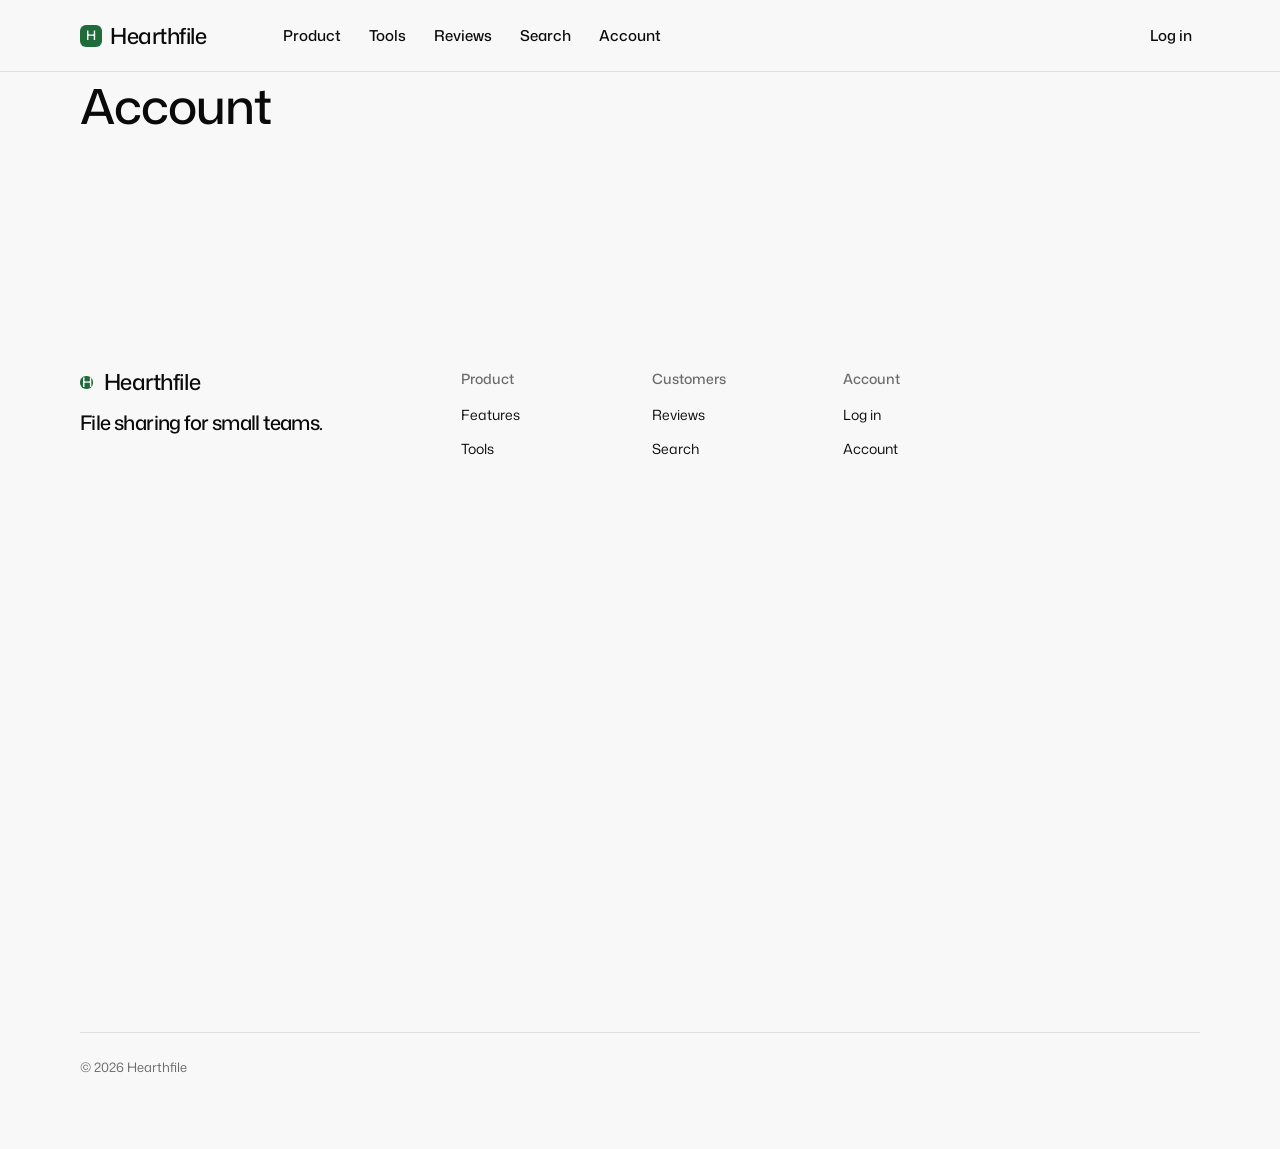
==== public/account.html @ 863966c1 "Add intentionally vulnerable Hearthfile test site Single Node.js app (node:http + node:sqlite, no np" ====
<!doctype html>
<html lang="en" data-type="software" data-radius="soft" data-buttons="solid" data-motion>
<head>
<meta charset="utf-8">
<meta name="viewport" content="width=device-width, initial-scale=1, viewport-fit=cover">
<meta name="site-kind" content="software">
<meta name="page-type" content="software">
<link rel="preconnect" href="https://fonts.googleapis.com">
<link rel="preconnect" href="https://fonts.gstatic.com" crossorigin>
<link href="https://fonts.googleapis.com/css2?family=Mona+Sans:wdth,wght@75..125,400..600&family=Geist+Mono:wght@400..500&display=swap" rel="stylesheet">
<link rel="stylesheet" href="assets/system.css">
<link rel="stylesheet" href="assets/ui/cards.css">
<link rel="stylesheet" href="assets/motion/motion.css">
<link rel="stylesheet" href="assets/backgrounds/backgrounds.css">
<link rel="stylesheet" href="assets/layout/layout.css">
<link rel="stylesheet" href="assets/icons/icon.css">
<link rel="stylesheet" href="app.css">
<style>
:root {
  --p-bg: #f8f8f8; --p-surface: #eeeeee; --p-ink: #0a0a0a; --p-muted: #6a6a6a;
  --p-accent: #1f6b3a; --p-accent-ink: #ffffff; --p-action: #1f6b3a; --p-action-ink: #ffffff;
  --p-inv-bg: #0a0a0a; --p-inv-surface: #171717; --p-inv-ink: #f8f8f8; --p-inv-muted: #939393;
  --p-inv-accent: #1f6b3a; --p-inv-accent-ink: #ffffff; --p-inv-action: #1f6b3a; --p-inv-action-ink: #ffffff;
  --font-display: "Mona Sans", system-ui, sans-serif;
  --font-text: "Mona Sans", system-ui, sans-serif;
  --font-mono: "Geist Mono", ui-monospace, "SFMono-Regular", Menlo, Consolas, monospace;
  --display-weight: 500;
  --display-tracking: -0.03em;
  --display-tracking-xl: -0.04em;
  --display-stretch: 104%;
  --ly-scale: 0.96;
}
</style>

<title>Account: Hearthfile</title>
<meta name="description" content="Manage your Hearthfile account and send credit.">
</head>
<body>

<header class="nav">
  <div class="wrap nav__bar">
    <a class="skip-link" href="#top">Skip to content</a>
    <a class="nav__logo" href="index.html"><span class="mark mark--initial" aria-hidden="true">H</span>Hearthfile</a>
    <nav class="nav__links" aria-label="Main">
      <div class="nav__item"><a class="nav__link" href="index.html#features">Product</a></div>
      <div class="nav__item"><a class="nav__link" href="tools.html">Tools</a></div>
      <div class="nav__item"><a class="nav__link" href="reviews.html">Reviews</a></div>
      <div class="nav__item"><a class="nav__link" href="search.html">Search</a></div>
      <div class="nav__item"><a class="nav__link" href="account.html">Account</a></div>
    </nav>
    <div class="nav__actions"><a class="nav__link" href="login.html">Log in</a></div>
    <button class="nav__toggle" type="button" aria-expanded="false" aria-label="Menu"><svg width="18" height="18" viewBox="0 0 18 18" aria-hidden="true"><path d="M2 5h14M2 13h14" stroke="currentColor" stroke-width="1.6" stroke-linecap="round"/></svg></button>
  </div>
</header>
<main id="top" class="wrap" style="padding-top:var(--s-8);padding-bottom:var(--s-8)">
<div class="page-head"><h1 id="hi">Account</h1><p class="lead-line" id="bal"></p></div>
<div class="panel-card" id="send" hidden>
  <h2 style="font-size:24px;margin:0 0 var(--s-4)">Send credit</h2>
  <form id="f">
    <div class="field"><label for="to">Recipient username</label><input id="to" name="to" required></div>
    <div class="field"><label for="am">Amount</label><input id="am" name="amount" type="number" required></div>
    <button class="btn btn--primary" type="submit">Send</button>
  </form>
</div>
<p class="form-status" id="out" role="status"></p>
</main>

<footer class="footer closing" aria-labelledby="foot-h">
  <div class="wrap closing__links">
    <div class="grid">
      <div class="span-4 stack-4"><a class="nav__logo" href="index.html"><span class="mark mark--initial" aria-hidden="true">H</span>Hearthfile</a><p class="footer__lede">File sharing for small teams.</p></div>
      <div class="span-2 footer__col"><h3 id="foot-h">Product</h3><ul><li><a href="index.html#features">Features</a></li><li><a href="tools.html">Tools</a></li></ul></div>
      <div class="span-2 footer__col"><h3>Customers</h3><ul><li><a href="reviews.html">Reviews</a></li><li><a href="search.html">Search</a></li></ul></div>
      <div class="span-2 footer__col"><h3>Account</h3><ul><li><a href="login.html">Log in</a></li><li><a href="account.html">Account</a></li></ul></div>
    </div>
    <div class="footer__legal"><span>&copy; 2026 Hearthfile</span></div>
  </div>
</footer>
<script>async function load() {
  const r = await fetch('/api/account');
  const d = await r.json();
  if (!r.ok) { document.getElementById('hi').textContent = 'Log in to see your account'; document.getElementById('bal').innerHTML = '<a href="login.html">Go to log in</a>'; return; }
  document.getElementById('hi').textContent = 'Hi, ' + d.username;
  document.getElementById('bal').textContent = 'Store credit: ' + d.balance;
  document.getElementById('send').hidden = false;
}
document.getElementById('f').addEventListener('submit', async (e) => {
  e.preventDefault();
  const f = e.target;
  const r = await fetch('/api/transfer', { method: 'POST', body: new URLSearchParams({ to: f.to.value, amount: f.amount.value }) });
  const d = await r.json();
  document.getElementById('out').textContent = r.ok ? 'Sent ' + d.amount + ' to ' + d.to + '.' : d.error;
  load();
});
load();</script>
</body>
</html>
---- public/assets/system.css ----
/*
  taste-skill system.css - the one system for the page. Link it first, then assets/ui/cards.css (the
  feature card, its panel and the fragment placements), then set the palette (--p-*), the fonts and
  the radius set on :root in the page (node scripts/start.mjs prints that block).
  Do not add a second grid, spacing scale, type scale, radius scale, button or card style.
*/

/* ---------------------------------------------------------------- tokens */
:root {
  /* palette (hex only; fx.js reads --bg --surface --ink --muted --accent --accent-ink) */
  --p-bg: #ffffff;
  --p-surface: #f4f4f4;
  --p-ink: #111111;
  --p-muted: #6b6b6b;
  --p-accent: #1a4be0;
  --p-accent-ink: #ffffff;
  --p-action: #1a4be0;      /* buttons, links, focus: the accent, or the ink when the accent is too pale */
  --p-action-ink: #ffffff;
  --p-inv-bg: #111111;
  --p-inv-surface: #1c1c1c;
  --p-inv-ink: #f4f4f4;
  --p-inv-muted: #a3a3a3;
  --p-inv-accent: #ffffff;
  --p-inv-accent-ink: #111111;
  --p-inv-action: #ffffff;
  --p-inv-action-ink: #111111;
  /* the lit ground behind UI and in the closing band (references/cards.md), one per page, tech pages only
     (none on kind other, which is flat): <html data-ground="sand|sky|sage|painting">. system.js gives it to every ground
     that holds UI, on light and dark pages alike; --hue on one panel changes only its accent */
  --ground-bg: #d9ccb7; --ground-surface: #e9e0d2; --ground-ink: #2a2622; --ground-muted: #5a534a; --ground-accent: #a8794a;

  /* fonts */
  --font-display: system-ui, -apple-system, "Segoe UI", sans-serif;
  --font-text: system-ui, -apple-system, "Segoe UI", sans-serif;
  --font-mono: ui-monospace, "SFMono-Regular", Menlo, Consolas, monospace;
  --display-weight: 400;    /* headlines 400; 500 on a tech page (software, gaming, hardware) */
  --display-tracking: -0.025em;

  /* the page rhythm (references/layout-v4.md): one section per screen. The header is fixed and
     --nav tall; every section is padded --padt above and --padb (plus the phone action bar, --bar)
     below, and is exactly one or two screens tall (--h: 1 or 2; --hm on a phone). The hero's words
     start --hgap under the header and its content ends --hpadb above the fold. */
  --nav: 72px;
  --padt: 120px;
  --padb: 72px;
  --hgap: 48px;
  --hpadb: 64px;
  --bar: 0px;
  /* grid: one .wrap (alias .container) for the header, every section and the footer, the same
     --gut on both sides: 1280 wide at x 80-1360 at 1440, 342 at x 24-366 at 390 */
  --container: 1280px;
  --gut: 80px;
  --pad: var(--gut);
  --gutter: 24px;

  /* spacing: 4/8 scale */
  --s-1: 4px;  --s-2: 8px;  --s-3: 12px; --s-4: 16px; --s-5: 24px;
  --s-6: 32px; --s-7: 48px; --s-8: 64px; --s-9: 96px; --s-10: 128px;
  --section: 40px;      /* only a .section outside main (the kit's demo pages); every main > section and
                           footer.closing take --padt and --padb */
  --section-band: 56px; /* the same for an older footer outside footer.closing */
  --head-gap: 48px;     /* the one heading-to-content gap, 32 on a phone (layout.css reads it as --ly-head-gap) */
  --card-pad: 16px;     /* card padding (cards.css sets its own for cards with a panel) */
  --card-gap: 16px;     /* gap between cards */

  /* type scale (the only sizes on the page) */
  --t-label: 13px;
  --t-small: 14px;
  --t-body: 16px;
  --t-lead: 18px;
  --t-card: 18px;
  --t-h3: 24px;
  /* straight lines from the phone size at 390 to the desktop size at 1440 (system.md's table) */
  --t-h2: clamp(30px, 1.72vw + 23.3px, 48px);
  --t-h1: clamp(38px, 3.24vw + 25.4px, 72px);
  /* a big number stays a step under the h2 (VI-11): 38 at 1440, 28 at 390, so it never reads as a
     section heading; a stats row and a price set their own, smaller still */
  --t-stat: clamp(28px, .952vw + 24.29px, 38px);

  /* radius: one scale (soft by default; data-radius on <html> switches it) */
  --r-sm: 8px;  --r-md: 12px; --r-lg: 20px; --r-btn: 8px;

  /* controls (fixed here; a page never adds its own) */
  --btn-h: 44px;
  --btn-h-sm: 36px;
  --nav-h: var(--nav);  /* the older name, kept for the kit's files */
  --icon: 16px;         /* small icons: socials, menu chevrons, mono brand marks */

  /* motion: the one UI ease-out (motion.css --m-ease and ui/base.css --u-ease read it; references/motion.md) */
  --ease: cubic-bezier(.2, .8, .2, 1);
  --dur: 180ms;
}
html[data-radius="sharp"] { --r-sm: 4px; --r-md: 6px;  --r-lg: 8px;  --r-btn: 4px; }
html[data-radius="soft"]  { --r-sm: 8px; --r-md: 12px; --r-lg: 20px; --r-btn: 8px; }
html[data-radius="round"] { --r-sm: 10px; --r-md: 16px; --r-lg: 24px; --r-btn: 999px; }
/* the four lit grounds (references/cards.md); sand is the default above. painting goes with
   painterly-landscape (x.ai's daylight sky over olive hills) */
html[data-ground="sky"]      { --ground-bg: #c6d3df; --ground-surface: #d6e0e9; --ground-ink: #25303a; --ground-muted: #4d5964; --ground-accent: #3f6a92; }
html[data-ground="sage"]     { --ground-bg: #cdd6c6; --ground-surface: #dce3d6; --ground-ink: #262d24; --ground-muted: #535b51; --ground-accent: #6c8e63; }
html[data-ground="painting"] { --ground-bg: #79a8d6; --ground-surface: #a6c4e2; --ground-ink: #16212c; --ground-muted: #273949; --ground-accent: #9c9b3c; }
/* cards.css takes its card and panel radii from this scale */
html[data-radius] .card { --c-r: var(--r-lg); }
html[data-radius] .panel { --p-r: var(--r-md); }

/* a phone: the header 56, the sections padded 96 / 48, the hero's words 40 under the header and its
   content ending 24 above the fold, 24 at both sides, 12 between columns */
@media (max-width: 639px) {
  :root { --nav: 56px; --padt: 96px; --padb: 48px; --hgap: 40px; --hpadb: 24px; --gut: 24px; --gutter: 12px; --card-gap: 12px; --head-gap: 32px; }
}
@media (min-width: 640px) {
  :root { --gut: 48px; --section: 48px; --section-band: 72px; --card-pad: 24px; }
}
@media (min-width: 1024px) {
  :root { --gut: 80px; --section: 56px; --section-band: 96px; --card-gap: 24px;
          --t-lead: 20px; --t-card: 20px; --t-h3: 28px; }
  /* a place (and a local service): the 1200 column at x 120-1320 */
  html[data-type="place"] { --gut: 120px; --container: 1200px; }
}
/* a place (VI-06, ST-96, PH-23): its own smaller type (h1 48/53 and 32/37, h2 32/40 and 24/30, titles
   and the sub-line 20 and 18), the Recipe 3 hero's gap under its photograph (40, 24 on a phone),
   square photographs and cards and 2px buttons, whatever data-radius and data-buttons say */
:root[data-type="place"] {
  --hgap: 40px;
  --t-h1: clamp(32px, 1.524vw + 26.06px, 48px);
  --t-h2: clamp(24px, .762vw + 21px, 32px);
  --t-h3: clamp(20px, .381vw + 18.51px, 24px);
  --r-sm: 2px; --r-md: 0px; --r-lg: 0px; --r-btn: 2px;
}
:root[data-type="place"] :is(h1, .t-h1) { line-height: 1.104; }
:root[data-type="place"] :is(h2, .t-h2) { line-height: 1.25; }
@media (max-width: 639px) {
  :root[data-type="place"] { --hgap: 24px; }
  :root[data-type="place"] :is(h1, .t-h1) { line-height: 1.156; }
}

/* ---------------------------------------------------------------- grounds (at most three) */
:root, .ground-base {
  --bg: var(--p-bg); --surface: var(--p-surface); --ink: var(--p-ink); --muted: var(--p-muted);
  --accent: var(--p-accent); --accent-ink: var(--p-accent-ink); --card: var(--p-surface);
  --action: var(--p-action); --action-ink: var(--p-action-ink);
}
.ground-surface {
  --bg: var(--p-surface); --surface: var(--p-bg); --ink: var(--p-ink); --muted: var(--p-muted);
  --accent: var(--p-accent); --accent-ink: var(--p-accent-ink); --card: var(--p-bg);
  --action: var(--p-action); --action-ink: var(--p-action-ink);
}
.ground-inverse {
  --bg: var(--p-inv-bg); --surface: var(--p-inv-surface); --ink: var(--p-inv-ink); --muted: var(--p-inv-muted);
  --accent: var(--p-inv-accent); --accent-ink: var(--p-inv-accent-ink); --card: var(--p-inv-surface);
  --action: var(--p-inv-action); --action-ink: var(--p-inv-action-ink);
}
:root, .ground-base, .ground-surface, .ground-inverse {
  --line: color-mix(in oklab, var(--ink) 11%, transparent);
  --line-strong: color-mix(in oklab, var(--ink) 20%, transparent);
  /* effects (fx.js) and UI fragments (assets/ui) take the colours of the ground they sit on */
  --fx-bg: var(--bg); --fx-surface: var(--surface); --fx-ink: var(--ink); --fx-muted: var(--muted);
  --fx-accent: var(--accent); --fx-accent-ink: var(--accent-ink);
  --ui-font: var(--font-text); --ui-mono: var(--font-mono); --ui-radius: var(--r-md);
}
.ground-base, .ground-surface, .ground-inverse { background: var(--bg); color: var(--ink); }

/* ---------------------------------------------------------------- base */
*, *::before, *::after { box-sizing: border-box; }
/* an anchor lands on the section's top (the judge's frame): the fixed header covers --nav of its --padt */
html { -webkit-text-size-adjust: 100%; scroll-padding-top: 0; scroll-behavior: auto; margin: 0; }
body {
  margin: 0; background: var(--bg); color: var(--ink);
  font: 400 var(--t-body)/1.55 var(--font-text);
  -webkit-font-smoothing: antialiased; text-rendering: optimizeLegibility; overflow-x: clip;
}
img, svg, video, canvas { display: block; max-width: 100%; }
/* hidden means hidden, also on an img the line above makes a block (a menu tab's photograph, a peek photograph) */
[hidden] { display: none !important; }
img, video { height: auto; }
a { color: inherit; text-decoration: none; }
button { font: inherit; color: inherit; }
h1, h2, h3, h4, p, ul, ol, figure, blockquote { margin: 0; }
ul, ol { padding: 0; list-style: none; }
h1, h2, h3, h4 {
  font-family: var(--font-display); font-weight: var(--display-weight);
  letter-spacing: var(--display-tracking); text-wrap: balance; overflow-wrap: break-word;
  /* a long word (a German compound at 390) breaks at a syllable with a hyphen, in the language of <html lang>;
     only words of 10 letters or more, 4 at least on each side, so a short English heading never breaks */
  hyphens: auto; -webkit-hyphens: auto; hyphenate-limit-chars: 10 4 4;
}
h1, .t-h1 { font-size: var(--t-h1); line-height: 1.04; }
h2, .t-h2 { font-size: var(--t-h2); line-height: 1.1; }
h3, .t-h3 { font-size: var(--t-h3); line-height: 1.2; }
h4, .t-card { font-family: var(--font-text); font-weight: 500; font-size: var(--t-card); line-height: 1.3; letter-spacing: -0.01em; }
p { text-wrap: pretty; }
.t-lead  { font-size: var(--t-lead); line-height: 1.5; }
.t-body  { font-size: var(--t-body); line-height: 1.55; }
.t-small { font-size: var(--t-small); line-height: 1.5; }
.t-label { font-size: var(--t-label); font-weight: 500; line-height: 1.4; letter-spacing: 0.01em; }
.t-stat  { font-family: var(--font-display); font-weight: var(--display-weight); font-size: var(--t-stat);
           line-height: 1; letter-spacing: var(--display-tracking); font-variant-numeric: tabular-nums; }
.muted { color: var(--muted); }
.mono  { font-family: var(--font-mono); }
.measure { max-width: 62ch; }
:focus-visible { outline: 2px solid var(--action); outline-offset: 2px; border-radius: 2px; }
::selection { background: color-mix(in oklab, var(--accent) 30%, transparent); }

/* ---------------------------------------------------------------- grid */
.wrap, .container { width: min(100% - 2 * var(--gut), var(--container)); margin-inline: auto; padding-inline: 0; }
.grid { display: grid; grid-template-columns: repeat(12, minmax(0, 1fr)); column-gap: var(--gutter); row-gap: var(--card-gap); }
.grid > * { min-width: 0; grid-column: 1 / -1; }
.section { padding-block: var(--section); }

/* ---------------------------------------------------------------- one section per screen
   The page is a stack of screens. Framed at scrollY = k x the screen height, a shot shows exactly one
   section: the hero alone on the first screen, every other section (and footer.closing, the close and
   the footer in one) exactly one or two screens tall, its h2 first, --padt under its top. Heights
   and padding do it: no pinning, snapping or script.
     <section class="section" id=".." style="--h: 2">     (2 screens; --hm sets a phone's count alone)
       <div class="wrap"> the h2 first, then the content </div>     (the one in-flow child)
     </section>
   A layer (a full-bleed photograph or ground behind the words) is an <img class="layer" aria-hidden="true">
   beside the .wrap. Content must fit: one screen holds 708px of content at 1440x900 (900 - 120 - 72),
   two hold 1,608 (the second screen's part starts --padt under its top with .g2). From 640 to 1279 a
   section keeps at least its screens and grows past them rather than overlap the next. */
main > :is(section, .section), footer.closing {
  position: relative; box-sizing: border-box;
  height: calc(var(--h, 1) * 100vh); height: calc(var(--h, 1) * 100svh);
  padding: var(--padt) 0 calc(var(--padb) + var(--bar));
}
main > :is(section, .section) > :is(.wrap, .container), footer.closing > .wrap { position: relative; z-index: 1; height: 100%; }
main > :is(section, .section) > :is(.wrap, .container):not(.grid) { display: flex; flex-direction: column; }
/* a .wrap that is the section's grid too (class="wrap grid"): its rows start at the top */
main > :is(section, .section) > :is(.wrap, .container).grid { align-content: start; }
/* .fill: the block that takes what the screen leaves under the heading (a photograph, a frame) */
main > :is(section, .section) > .wrap > .fill { flex: 1 1 0; min-height: 0; }
/* two screens as two groups: row 1 the h2 and the first group, row 2 the rest (no second h2), starting
   --padt under the second screen's top, so the second shot looks like any other section */
main > :is(section, .section).g2, footer.closing.g2 { --h: 2; }
main > :is(section, .section).g2 > :is(.wrap, .container), footer.closing.g2 > .wrap { display: grid; grid-template-rows: minmax(0, 1fr) minmax(0, 1fr); row-gap: calc(var(--padt) + var(--padb) + var(--bar)); }
main > :is(section, .section).g2 > :is(.wrap, .container) > *, footer.closing.g2 > .wrap > * { min-height: 0; align-self: start; }
main > :is(section, .section).g2 > :is(.wrap, .container) > :is(.group, .fill) { align-self: stretch; }
/* a group: one screen's part of a .g2 section (its h2 and first rows, or the rest) */
.group { display: flex; flex-direction: column; min-height: 0; }
/* each screen's card row runs down to that screen's foot (the cards stretch, their panels grow), so
   the second screen of a .g2 is never a short row over an empty ground; both rows end on the same line */
@media (min-width: 1024px) {
  main > :is(section, .section).g2 > .wrap > .grid:last-child,
  main > :is(section, .section).g2 > .wrap > .group > .grid:last-child { align-self: stretch; flex: 1 1 auto; min-height: 0; }
}
.group > .fill { flex: 1 1 0; min-height: 0; }
@media (min-width: 640px) and (max-width: 1279px) {
  main > :is(section, .section):not(.hero, .section--hero), footer.closing {
    height: auto; min-height: calc(var(--h, 1) * 100vh); min-height: calc(var(--h, 1) * 100svh);
  }
  /* the section is a column and its .wrap takes all of it, so a .fill (a photograph, a frame) still
     grows to the section's foot (a min-height percentage would not resolve, leaving it at its least) */
  /* :where() keeps it at no weight, so a page's own phone- or tablet-only hiding (section.desk-only { display: none }) wins */
  :where(main > :is(section, .section):not(.hero, .section--hero), footer.closing) { display: flex; flex-direction: column; }
  main > :is(section, .section):not(.hero, .section--hero) > :is(.wrap, .container), footer.closing > .wrap { flex: 1 0 auto; height: auto; min-height: 0; }
}
/* a phone: lvh (the screen with its bars hidden) for every section but the hero; --hm when stacking
   makes the content taller than the desktop count */
@media (max-width: 639px) {
  /* at least its screens, never less: content a screen cannot hold makes the section taller (the rhythm
     check then asks for --hm: 2 or less content); a fixed height would lay its last rows over the next
     section, the fault the phone shots showed most (a list under the closing heading and its button) */
  main > :is(section, .section):not(.hero, .section--hero), footer.closing {
    height: auto; min-height: calc(var(--hm, var(--h, 1)) * 100vh); min-height: calc(var(--hm, var(--h, 1)) * 100lvh);
  }
  /* one grid row at least the screens tall that grows with the .wrap's content: the .wrap is stretched to
     it, so its .fill and its two groups still share a definite height */
  /* (at no weight, as on the tablet: a page's own section.desk-only { display: none } still hides it) */
  :where(main > :is(section, .section):not(.hero, .section--hero):has(> :is(.wrap, .container)), footer.closing) {
    display: grid; grid-template-columns: minmax(0, 1fr); grid-template-rows: 1fr; grid-auto-rows: auto;
  }
  main > :is(section, .section):not(.hero, .section--hero) > :is(.wrap, .container), footer.closing > .wrap { height: auto; }
  main > :is(section, .section).g2m, footer.closing.g2m { --hm: 2; }
  main > :is(section, .section).g2m > :is(.wrap, .container), footer.closing.g2m > .wrap { display: grid; grid-template-rows: minmax(0, 1fr) minmax(0, 1fr); row-gap: calc(var(--padt) + var(--padb) + var(--bar)); }
  /* stacked in one, the two groups keep the open cards' 32px, so the first group's last panel never meets
     the next card's title */
  main > :is(section, .section).g2:not(.g2m) > :is(.wrap, .container) { display: flex; row-gap: var(--s-6); }
  /* what the two screens leave goes around the second group, so it opens below the header, not on the fold */
  main > :is(section, .section).g2:not(.g2m) > :is(.wrap, .container) > :last-child { margin-block: auto; }
  main > :is(section, .section).g2:not(.g2m) > :is(.wrap, .container) > * { align-self: stretch; }
}
/* a layer: the photograph or ground of a whole section, under its words, edge to edge */
main > :is(section, .section) > :is(img, video, canvas, picture).layer,
footer.closing > :is(img, video, canvas, picture).layer {
  position: absolute; inset: 0; z-index: 0; width: 100%; height: 100%; max-width: none; object-fit: cover; object-position: var(--pos, 50% 50%);
}
main > :is(section, .section) > picture.layer > img { width: 100%; height: 100%; object-fit: cover; }

/* the hero: exactly the first screen, the fixed header over its top. Its words start --hgap under the
   header (--photo adds a full-bleed photograph's height above them on a place); its content ends
   --hpadb above the fold, and nothing of the next section shows, at 1440, 1024, 820 and 390.
     <section class="hero hero--<type>"><div class="wrap"><div class="hero-text"> .. </div>[one strip]</div></section>
   .hero-text holds the whole composition (the words, and the picture or window beside or under them);
   one docked strip (logos, three facts) may follow it, at most 96px, desktop only. */
main > :is(.hero, .section--hero) {
  height: 100vh; height: 100svh; min-height: 0;
  padding: calc(var(--nav) + var(--photo, 0px) + var(--hgap)) 0 calc(var(--hpadb) + var(--bar));
}
:is(.hero, .section--hero) > .wrap { height: 100%; display: grid; grid-template-rows: minmax(0, 1fr) auto; row-gap: var(--s-7); }
:is(.hero, .section--hero) > .wrap > .hero-text { min-height: 0; }
/* a phone: the hero is at least the first screen and grows when a short phone (320x640) cannot hold its
   words, buttons and picture, so nothing of it lies over the next section or under the header */
@media (max-width: 639px) {
  main > :is(.hero, .section--hero) { height: auto; min-height: 100vh; min-height: 100svh; }
  main > :is(.hero, .section--hero):has(> :is(.wrap, .container)) { display: grid; grid-template-columns: minmax(0, 1fr); grid-template-rows: 1fr; grid-auto-rows: auto; }
  main > :is(.hero, .section--hero) > :is(.wrap, .container) { height: auto; }
}
:is(.hero, .section--hero) > .wrap > .hero-strip { grid-row: 2; max-height: 96px; }
@media (max-width: 639px) { :is(.hero, .section--hero) > .wrap > .hero-strip { display: none; } }
.section--hero .section-head { max-width: 860px; }
/* the starter's own hero (hero-split): the words on span-5 top-aligned, the picture on span-6 start-7
   as tall as the hero's content box (at most 716 at 1440x900); a phone stacks words, then the picture
   in what is left */
.hero-text.hero-split { height: 100%; align-items: stretch; }
.hero-split > .hero-copy { align-self: start; }
.hero-split > .hero-visual { position: relative; min-height: 0; height: 100%; }
@media (max-width: 1023px) {
  .hero-text.hero-split { display: flex; flex-direction: column; gap: var(--s-6); }
  .hero-split > .hero-visual { flex: 1 1 0; min-height: 200px; height: auto; }
}
.hero-copy > * + * { margin-top: var(--s-5); }
/* the h1 first in the words' column: its capitals start on the picture's top line, not the line box's
   (the leading above the capitals would put the words about 12px under the photograph's top) */
.hero-copy > h1:first-child { text-box: trim-start cap alphabetic; }
.hero-copy > .btn-row { margin-top: var(--s-6); }
/* three short facts at the foot of the words' column, on the picture's bottom line (no dead space
   under the buttons): <dl class="hero-facts"><div><dt>..</dt><dd>..</dd></div> x3</dl> */
@media (min-width: 1024px) {
  .hero-split > .hero-copy { height: 100%; display: flex; flex-direction: column; }
  .hero-split > .hero-copy > .hero-facts { margin-top: auto; }
}
.hero-facts { display: grid; grid-template-columns: repeat(3, minmax(0, 1fr)); gap: var(--s-5) var(--gutter); margin: 0; }
.hero-facts > div { display: grid; gap: var(--s-1); align-content: start; }
.hero-facts dt { font-size: var(--t-small); color: var(--muted); }
.hero-facts dd { margin: 0; font-weight: 500; }
@media (max-width: 1023px) { .hero-facts { display: none; } }
/* a notice line above the h1 (changed hours, a delivery cut-off): one line with a number, static,
   starting on the left line like the h1 under it */
.hero-notice { font-size: var(--t-small); font-weight: 500; color: var(--ink); }
.hero-notice b, .hero-notice strong { font-weight: 500; color: var(--accent); }
.hero-copy > .hero-notice + h1 { margin-top: var(--s-5); }

/* a phone: open tiles from a row of three or four (rooms, goods, beans) go two-up, an odd last one
   across the row, so a row of three fits one 844px screen (stacked one under another they need two) */
@media (max-width: 639px) {
  .grid > .tile:is(.span-3, .span-4) { grid-column: auto / span 6; }
  .grid > .tile:is(.span-3, .span-4):nth-child(odd of .tile):nth-last-child(1 of .tile) { grid-column: 1 / -1; }
  .grid > .tile:is(.span-3, .span-4) .tile__head { flex-wrap: wrap; gap: 0 var(--s-2); }
}
/* a phone: open cards (words on the ground, the panel under them) stacked one under another keep 32px
   between a panel's foot and the next card's title, so a title never reads as the panel's caption */
@media (max-width: 639px) { .grid:has(> .card--open) { row-gap: var(--s-6); } }
/* a phone stacks a two-screen section's four open tiles into its two screens: their panels take 180px (a wide
   crop), so the h2 and the first two tiles of two lines each end on the first screen and the four inside both,
   not a third of a screen past. A page that sets its group's own --p-h (#features .panel) sets its phone value
   too, as the starter does */
@media (max-width: 639px) { main > :is(section, .section).g2 .card--open > .panel { --p-h: 180px; } }
/* spans: desktop >= 1024. Tablet 640-1023: text cards on span-3 and span-6 go two-up; cards with a
   panel (a visual needs the width; the one exception is a span-6 pair, below)
   and everything else (split text and visuals, span-4 cards, span-5/7/8 blocks) take the full row, so a split stacks and no row is left half empty. Phone < 640: one column. */
@media (min-width: 640px) and (max-width: 1023px) {
  .grid > .card.span-3:not(:has(> .panel)), .grid > .card.span-6:not(:has(> .panel)) { grid-column: auto / span 6; }
  /* the one exception with a panel: a 2x2 (or a pair) of span-6 cards stays two-up from 720px (a panel
     of about 310px and more, wide enough for a kit fragment), so four cards take one or two screens
     at 768-820 instead of a card per row (four stacked panels run past two screens). Split cards and
     every other span keep the full row. Under 720 a card per row. */
  @media (min-width: 720px) {
    .grid > .card.span-6:has(> .panel):not(.card--split) { grid-column: auto / span 6; }
    .grid > .card.span-6:has(> .panel):not(.card--split):nth-child(odd of .card.span-6):nth-last-child(1 of .card.span-6) { grid-column: 1 / -1; }
  }
  /* open tiles (rooms, models, people, a photo pair) go two-up; an odd last one takes the row */
  .grid > .tile:is(.span-3, .span-4, .span-6) { grid-column: auto / span 6; }
  .grid > .tile:is(.span-3, .span-4, .span-6):nth-child(odd of .tile):nth-last-child(1 of .tile) { grid-column: 1 / -1; }
}
@media (min-width: 1024px) {
  .span-2  { grid-column: auto / span 2; }
  .span-3  { grid-column: auto / span 3; }
  .span-4  { grid-column: auto / span 4; }
  .span-5  { grid-column: auto / span 5; }
  .span-6  { grid-column: auto / span 6; }
  .span-7  { grid-column: auto / span 7; }
  .span-8  { grid-column: auto / span 8; }
  .span-9  { grid-column: auto / span 9; }
  .span-10 { grid-column: auto / span 10; }
  .span-12 { grid-column: auto / span 12; }
  .start-1 { grid-column-start: 1; } .start-2 { grid-column-start: 2; } .start-3 { grid-column-start: 3; }
  .start-5 { grid-column-start: 5; } .start-6 { grid-column-start: 6; } .start-7 { grid-column-start: 7; }
  .start-4 { grid-column-start: 4; } .start-8 { grid-column-start: 8; } .start-9 { grid-column-start: 9; }
  .start-10 { grid-column-start: 10; }
  /* a split is top-aligned: the words' first line and the picture's top on one line (never centred
     against each other, never mirrored: text left, the visual right, on every split of the page) */
  .grid--middle, .grid--top { align-items: start; }
}
/* card rows: every card in a row the same height (a plain .grid stretches them) */
.grid:is(.grid--middle, .grid--top) > .card { align-self: stretch; }
/* 1024-1279: a span-4 card's panel would be about 220px wide, too narrow for real UI. Cards with a
   panel on span-4 go two-up, a span-8 one takes the row, and an odd last one takes the row too
   (steps, proof row: two, then one wide; bento: the wide card, then the four small ones two by two) */
@media (min-width: 1024px) and (max-width: 1279px) {
  .grid > .card.span-4:has(> .panel) { grid-column: auto / span 6; }
  .grid > .card.span-8:has(> .panel),
  .grid > .card.span-4:has(> .panel):nth-child(odd of .card.span-4):nth-last-child(1 of .card.span-4) { grid-column: 1 / -1; }
}

/* ---------------------------------------------------------------- section heading */
.section-head { max-width: 760px; margin-bottom: var(--head-gap); display: grid; gap: var(--s-4); }
/* every heading starts on the left line (a centred head among left ones reads as a mistake): the
   old centred head is left-aligned too */
.section-head--center { text-align: left; justify-items: start; }
/* a head row: the h2 (and its line) left, one link or the section's button at the right line */
.section-head--split { max-width: none; display: flex; align-items: end; justify-content: space-between; gap: var(--s-5); flex-wrap: wrap; }
.section-head--split > div { display: grid; gap: var(--s-4); max-width: 760px; }
.section-head p { color: var(--ink); font-size: var(--t-lead); line-height: 1.5; max-width: 60ch; }
.section-head--row { max-width: none; display: flex; align-items: end; justify-content: space-between; gap: var(--s-5); flex-wrap: wrap; }
.section-head--row > div { display: grid; gap: var(--s-4); max-width: 760px; }
/* the hero row (hero-product, hero-cycle): the h1 and its line left, the buttons right, across 1280 */
.section--hero .section-head--row { max-width: none; }

/* ---------------------------------------------------------------- buttons (one pair, a dealt look)
   One pair a page, .btn--primary and .btn--secondary, in the look dealt with the page (sections.md)
   and set once on <html data-buttons>; the markup never changes:
     solid  filled primary, outlined secondary, the radius scale (Figma; the default)
     pill   pills, a chevron after the primary's label, a tinted secondary (x.ai)
     tonal  the radius scale, a tinted secondary with no outline (Linear, Vercel)
     arrow  an arrow after the primary's label; the secondary is a text link with an arrow (Stripe)
     block  near-square corners, 48px tall; the secondary is an underlined text link (shops, hotels) */
.btn {
  display: inline-flex; align-items: center; justify-content: center; gap: var(--s-2);
  height: var(--btn-h); padding: 0 var(--s-5); border-radius: var(--r-btn); border: 1px solid transparent;
  font: 500 var(--t-body)/1 var(--font-text); letter-spacing: 0; white-space: nowrap; cursor: pointer;
  transition: background-color var(--dur) var(--ease), color var(--dur) var(--ease), border-color var(--dur) var(--ease), text-decoration-color var(--dur) var(--ease);
}
.btn--primary { background: var(--action); color: var(--action-ink); }
.btn--primary:hover { background: color-mix(in oklab, var(--action) 86%, var(--ink)); }
/* an inverted primary (the action is the ground's ink: a brand band, a lit ground): its hover steps toward the ground, as the filled one steps toward the ink */
.ground-brand .btn--primary:hover { background: color-mix(in oklab, var(--action) 88%, var(--bg)); }
/* the ground's own colour with a clear border: never grey on grey, readable on an effect too */
.btn--secondary { background: var(--bg); color: var(--ink); border-color: var(--line-strong); }
.btn--secondary:hover { background: color-mix(in oklab, var(--bg) 94%, var(--ink)); border-color: color-mix(in oklab, var(--ink) 35%, transparent); }
.btn--sm { height: var(--btn-h-sm); padding: 0 var(--s-4); font-size: var(--t-small); }
html[data-buttons="pill"] { --r-btn: 999px; }
html[data-buttons="block"] { --r-btn: 2px; --btn-h: 48px; }
html:is([data-buttons="pill"], [data-buttons="tonal"]) .btn--secondary { background: color-mix(in oklab, var(--ink) 8%, var(--bg)); border-color: transparent; }
html:is([data-buttons="pill"], [data-buttons="tonal"]) .btn--secondary:hover { background: color-mix(in oklab, var(--ink) 14%, var(--bg)); border-color: transparent; }
/* arrow and block: the secondary is a text link at the button's height (no box: one button look) */
html:is([data-buttons="arrow"], [data-buttons="block"]) .btn--secondary {
  background: none; border-color: transparent; padding-inline: var(--s-2);
  text-decoration: underline; text-underline-offset: 4px; text-decoration-color: var(--line-strong);   /* the .link look */
}
html:is([data-buttons="arrow"], [data-buttons="block"]) .btn--secondary:hover { background: none; border-color: transparent; text-decoration-color: currentColor; }
/* the glyph after a label: a chevron (pill) or an arrow (arrow), drawn so every font shows the same */
html[data-buttons="pill"] .btn--primary::after,
html[data-buttons="arrow"] :is(.btn--primary, .btn--secondary)::after {
  content: ""; flex: none; width: 12px; height: 12px; margin-right: -2px; background: currentColor;
  -webkit-mask: var(--btn-glyph) center / contain no-repeat; mask: var(--btn-glyph) center / contain no-repeat;
  transition: transform var(--dur) var(--ease);
}
html[data-buttons="pill"] { --btn-glyph: url("data:image/svg+xml,%3Csvg xmlns='http://www.w3.org/2000/svg' viewBox='0 0 12 12'%3E%3Cpath d='M4.5 2.5 8 6l-3.5 3.5' fill='none' stroke='black' stroke-width='1.6' stroke-linecap='round' stroke-linejoin='round'/%3E%3C/svg%3E"); }
html[data-buttons="arrow"] { --btn-glyph: url("data:image/svg+xml,%3Csvg xmlns='http://www.w3.org/2000/svg' viewBox='0 0 12 12'%3E%3Cpath d='M1.5 6h8.5M6.5 2.5 10 6l-3.5 3.5' fill='none' stroke='black' stroke-width='1.5' stroke-linecap='round' stroke-linejoin='round'/%3E%3C/svg%3E"); }
@media (hover: hover) and (pointer: fine) { html:is([data-buttons="pill"], [data-buttons="arrow"]) .btn:hover::after { transform: translateX(3px); } }
.btn:active { transform: translateY(1px) scale(.985); }
.btn--arrow::after { content: "\2192"; transition: transform var(--dur) var(--ease); }
@media (hover: hover) and (pointer: fine) { .btn--arrow:hover::after { transform: translateX(3px); } }
/* the drawn arrow (assets/motion: its stem grows and its head moves 3px on hover), the last child of
   a primary button, a pill or a link: <svg class="m-arrow" viewBox="0 0 12 12" aria-hidden="true">
   <path class="m-arrow__stem" d="M1 6h8"/><path class="m-arrow__head" d="M4.5 2.5 8 6l-3.5 3.5"/></svg>.
   It replaces the dealt glyph, so a button never shows two */
.m-arrow { flex: none; width: 12px; height: 12px; margin-right: -2px; overflow: visible;
           fill: none; stroke: currentColor; stroke-width: 1.6; stroke-linecap: round; stroke-linejoin: round; }
.btn--xl .m-arrow { width: 0.62em; height: 0.62em; stroke-width: 1.4; }
:is(.btn, .link, .pill):has(> .m-arrow)::after { content: none; display: none; }
.btn-row { display: flex; flex-wrap: wrap; gap: var(--s-3); align-items: center; }
.section-head--center .btn-row { justify-content: center; }
/* on the phone every button row stacks full width */
@media (max-width: 639px) {
  .btn-row { flex-direction: column; align-items: stretch; width: 100%; justify-self: stretch; }
  /* full width, the second action is a text link at the button's height under the filled one (an
     outline across the whole screen reads as a rule, a pale fill as a switched-off button) */
  .btn-row > .btn--secondary { background: none; border-color: transparent; text-decoration: underline; text-underline-offset: 4px; text-decoration-color: var(--line-strong); }
  .section-head--split > .btn { width: 100%; }
}
.link { display: inline-flex; align-items: center; gap: var(--s-2); font-weight: 500; color: var(--ink);
        text-decoration: underline; text-decoration-color: var(--line-strong); text-underline-offset: 4px;
        transition: text-decoration-color var(--dur) var(--ease); }
.link:hover { text-decoration-color: currentColor; }
.link::after { content: "\2192"; display: inline-block; text-decoration: none; transition: transform var(--dur) var(--ease); }
@media (hover: hover) and (pointer: fine) { .link:hover::after { transform: translateX(3px); } }
.pill { display: inline-flex; align-items: center; gap: var(--s-2); height: 32px; padding: 0 var(--s-3);
        border-radius: 999px; border: 1px solid var(--line); background: var(--card);
        font-size: var(--t-label); color: var(--ink); }
.pill .muted { color: var(--muted); }

/* ---------------------------------------------------------------- card (one style) */
.card {
  display: flex; flex-direction: column; gap: var(--s-2); min-width: 0;
  background: var(--card); border: 1px solid var(--line); border-radius: var(--r-lg); padding: var(--card-pad);
}
/* small titles in the text face: a display face at 20px (a condensed or hairline serif) reads smaller than the body */
.card > h3, .card > h4, .card--plan h3 { font-family: var(--font-text); font-weight: 500; font-size: var(--t-card); line-height: 1.3; letter-spacing: -0.01em; }
/* the type floor (system.md): text people read is 16px or more in ink; cards.css sets it for its
   card text, this for a plain card's lines */
.card > p { color: var(--ink); font-size: var(--t-body); max-width: 52ch; }
/* at most two boxes one inside the other (sections.md): a card whose panel holds UI drops its own
   box, so its title and lines sit on the page ground over the panel (Figma's tiles), or runs the
   panel flush to its sides and bottom (cards.css .panel--flush) */
.card.card--open { --c-pad: 0px; background: none; border: 0; box-shadow: none; padding: 0; overflow: visible; }
.card.card--open > .panel { margin: var(--s-5) 0 0; border-radius: var(--r-lg); }
.card.card--open > .panel--top { margin: 0 0 var(--s-5); }
.card--plan.is-featured { border-color: var(--action); box-shadow: inset 0 0 0 1px var(--action); }
/* cards.css (linked after this file) sets .card { gap: 0 } for feature cards; a plan keeps its 16px rows */
.card.card--plan { gap: var(--s-4); }

/* ---------------------------------------------------------------- visuals: panels and frames
   A card's .panel (the inset visual), .stage and the placements (.at-corner, .at-rise, .at-over,
   .at-right, .at-center, .stage--fade-*) come from assets/ui/cards.css (references/cards.md).
   This file adds the frames (hero, split, square, closing band) and lets a .stage work inside them.
   The grounds' colours: system.js lights every ground that holds UI (see there). */
:not(.card) > .panel { border-radius: var(--p-r, var(--r-md)); }   /* a panel on its own: four round corners */
.menu-card .panel { --p-h: 160px; }
.frame {
  position: relative; isolation: isolate; overflow: clip; display: flex; align-items: center; justify-content: center;
  background: var(--surface); border-radius: var(--r-lg); border: 1px solid var(--line);
  padding: clamp(var(--s-4), 4vw, var(--s-7));
}
/* a zero-width spacer keeps --ratio (height / width) as the frame's minimum height */
.frame::before { content: ""; flex: none; width: 0; padding-top: var(--ratio, 0px); }
/* an object or scene (assets/objects) and a photograph (.frame__img) fill the frame themselves */
.frame > :not(canvas, .stage, .loop-pause, .frame__fx, .frame__img, [data-print], [data-scene], .print3d) { position: relative; max-width: 100%; min-width: 0; }
/* a photograph is a plain rectangle in its frame: no border, no print, no filter */
.frame--photo { padding: 0; border: 0; }
/* .frame--fill: as tall as its row (a split's picture beside the words, down to the section's foot);
   stacked on a tablet or a phone it takes what the screen leaves, at least 200px */
.frame--fill { height: 100%; }
@media (max-width: 1023px) {
  .grid.fill:has(> .frame--fill) { display: flex; flex-direction: column; gap: var(--s-6); }
  .grid.fill > .frame--fill { flex: 1 1 0; height: auto; min-height: 200px; }
}
/* a split's words as a column: the last block (stats, a link) on the picture's bottom line */
.split-col { display: flex; flex-direction: column; gap: var(--s-5); }
@media (min-width: 1024px) { .split-col { height: 100%; } .split-col > .split-col__end { margin-top: auto; } }
:is(.frame, .panel) > .frame__img { position: absolute; inset: 0; z-index: 0; width: 100%; height: 100%; max-width: none; object-fit: cover; }
.frame--portrait { --ratio: 125%; }
/* the product stage (hero-product): wide, the product whole on it; a phone gets a tall stage */
.frame--stage { --ratio: 50%; }
@media (max-width: 639px) { .frame--stage, .frame--portrait { --ratio: 120%; } }
.frame--hero { padding: clamp(24px, 5vw, 64px); }
.frame--split { --ratio: 80%; }
.frame--square { --ratio: 100%; }
/* the closing band: the hero's echo, lit with the page's ground (sand, sky, sage or painting) on light
   and dark pages alike, so its text and buttons take that ground's ink. Its effect sits on a layer of
   its own, <div class="frame__fx" data-fx="..">, held still and calm where the text sits (system.js) */
.frame--cta { min-height: 420px; }
/* .frame--lit: the same for an object's frame that holds a few words in its clear half (the
   product statement's facts in a .frame__text, lower left; the object stands right of centre) */
.frame--cta, .frame--lit {
  border-color: transparent; background: var(--ground-bg); color: var(--ground-ink);
  --bg: var(--ground-surface); --surface: var(--ground-surface); --ink: var(--ground-ink); --muted: var(--ground-muted);
  --action: var(--ground-ink); --action-ink: var(--ground-surface);
  --line: color-mix(in oklab, var(--ground-ink) 12%, transparent); --line-strong: color-mix(in oklab, var(--ground-ink) 24%, transparent);
}
.frame > .frame__fx { position: absolute; inset: 0; z-index: 0; }
/* on a light page the buttons on a lit ground keep the page's own action colour: one action, one look
   (a dark page keeps the lit ground's ink, which reads on the bright ground) */
html:not([data-tone="dark"]) :is(.frame--cta, .frame--lit, .footer--statement) { --action: var(--p-action); --action-ink: var(--p-action-ink); }
/* a card on a photograph (a booking form over the room): the card holds the page's colours */
.frame--photo:has(> .card) { padding: clamp(var(--s-5), 5vw, var(--s-8)) clamp(var(--s-4), 4vw, var(--s-7)); }
.frame--photo > .card { position: relative; z-index: 1; width: min(100%, 480px); }   /* flat: no shadow at rest (ST-97) */
.frame--cta > .frame__fx { opacity: .85; }
.frame--lit > .frame__text { z-index: 2; align-self: flex-end; margin-right: auto; width: min(100%, 360px); display: grid; gap: var(--s-5); }
/* 2:1 on a desktop; a phone gets 2:3, the words at the top and the object smaller and low under
   them (its hero preset), so the facts never touch the object */
.frame--lit { --ratio: 50%; }
@media (max-width: 639px) { .frame--lit { --ratio: 150%; } .frame--lit > .frame__text { align-self: flex-start; } }
@media (max-width: 639px) { .frame--split { --ratio: 100%; } }
/* A hero, wide or split frame (x.ai's hero window): --w on the rising fragment's slot (its true width)
   centres it while it fits; anchored 24px in and cut by the right edge once the frame is narrower.
   --pair on the .stage (the main fragment's width plus the part of the second that sticks out)
   centres the pair; below 1024 the main one alone. In a card's panel cards.css places it (.at-corner,
   .at-rise, .at-right; a centred .at-rise.fit narrows with the panel), as its recipe says. */
.frame > .stage > .at-rise { --ax: max(24px, calc(50% - var(--w, 64%) / 2)); }
.frame--hero > .stage > .at-rise { --ax: max(24px, calc(50% - var(--pair, var(--w, 64%)) / 2)); }
.frame--hero > .stage > .at-over { --bx: max(24px, calc(50% - var(--pair, 800px) / 2)); }
@media (max-width: 1023px) { .frame--hero > .stage > .at-rise { --ax: max(24px, calc(50% - var(--w, 64%) / 2)); } }
/* a frame holding a cards.css .stage: the stage fills it and places the fragments (references/cards.md);
   the hero and wide frames are 16:7 and square on a phone; below 1024 only the main fragment shows */
.frame:has(> .stage) { padding: 0; }
.frame--hero:has(> .stage) { aspect-ratio: 16 / 7; }
@media (max-width: 1023px) {
  .frame--hero:has(> .stage) { aspect-ratio: 3 / 2; }   /* a tablet: room for the main fragment's rows */
}
/* a tablet held upright (820x1180): a taller frame, so the hero fills the screen without a gap */
@media (min-width: 640px) and (max-width: 1023px) and (orientation: portrait) {
  .frame--hero:has(> .stage) { aspect-ratio: 4 / 3; }
}
@media (max-width: 1023px) {
  .frame--hero > .stage > :is(.at-over, .at-over-l) { display: none; }
}
/* a split frame is about 440-560px wide from 1024 to 1279: the main piece alone there */
@media (min-width: 1024px) and (max-width: 1279px) {
  .frame--split > .stage > :is(.at-over, .at-over-l) { display: none; }
}
@media (max-width: 639px) {
  .frame--hero:has(> .stage) { aspect-ratio: 1; }
  .frame > .stage > :is(.at-over, .at-over-l) { display: none; }
  /* phone: cards.css sets a fragment 16px in on both sides, and system.js holds every loop on its
     finished picture, so no pause button lands on the UI */
}
/* a small object on a focal tile (.at-center): its true width (--w, 288px for the slider), narrowed
   on a small panel so 24px of ground always shows on both sides (a span-4 panel is 304px at 1280) */
.stage > .at-center { width: calc(100% - 48px); max-width: var(--w, 288px); }
.stage > .at-center > :is([data-ui], .ui) { width: 100%; max-width: none; }
/* .to-edge stretches a fragment's surface past the bottom (cards.css); doc's surface is its page */
.stage > .to-edge > .ui-doc > .ui-doc__page { min-height: 100%; }
/* .hero-stage: whole fragments side by side in a frame, never overlapping or cut (a row of app
   screens); the first is the main one, and the ones that no longer fit drop out from the end */
.hero-stage { container: hero-stage / inline-size; width: 100%; }
.hero-stage__row { display: flex; align-items: center; justify-content: center; gap: var(--s-5); }
.hero-stage__row > * { flex: none; max-width: 100%; }
@container hero-stage (max-width: 1060px) { .hero-stage__row > :nth-child(n + 3) { display: none; } }
@container hero-stage (max-width: 740px)  { .hero-stage__row > :nth-child(n + 2) { display: none; } }
/* the pause button on every visual that moves by itself for more than 5 s (WCAG 2.2.2): ui.js adds it
   to a loop when it starts to move, system.js to the hero's ground. Write a button.loop-pause into
   the frame only for a loop of your own (hero-cycle). The same solid 32px disc in the page colours as
   assets/ui/base.css's, 12px in from the bottom-right corner, with a 44px hit area. */
.loop-pause {
  position: absolute; right: 12px; bottom: 12px; z-index: 6; display: grid; place-items: center;
  width: 32px; height: 32px; margin: 0; padding: 0; border-radius: 50%; cursor: pointer;
  border: 1px solid color-mix(in oklab, var(--ink) 16%, transparent); background: var(--bg); color: var(--ink);
  box-shadow: 0 1px 2px rgb(0 0 0 / .12), 0 4px 12px -4px rgb(0 0 0 / .28);
}
.loop-pause::before { content: ""; position: absolute; inset: -6px; border-radius: 50%; }
.loop-pause svg { width: 14px; height: 14px; fill: currentColor; }
@media (prefers-reduced-motion: reduce) { .loop-pause { display: none; } }

/* ---------------------------------------------------------------- navigation */
/* The header: fixed, opaque, one hairline under it, the same at every depth (no blur, no shadow, no
   floating pill, never hidden on scroll). Its .wrap is the page's, so the logo starts on the left line
   and the main button ends on the right one. Plain words, 15px, sentence case; one filled button. */
.nav {
  position: fixed; inset: 0 0 auto 0; z-index: 50; height: var(--nav);
  background: var(--bg); color: var(--ink); border-bottom: 1px solid var(--line);
}
.nav__bar { height: 100%; display: flex; align-items: center; gap: var(--s-8); }
/* a text logo: the display face at 500, 22px (the client's SVG logo replaces it when there is one) */
.nav__logo { display: inline-flex; align-items: center; gap: var(--s-2); font: 500 22px/1 var(--font-display); letter-spacing: -0.02em; flex: none; }
@media (max-width: 639px) { .nav__logo { font-size: 20px; } }
.nav__logo svg, .nav__logo img { height: 24px; width: auto; }
/* the brand's mark beside its name, in the accent (the client's logo replaces both). Dealt shapes:
   <span class="mark" data-mark="dots|arc|ring|petal|leaf|stack" aria-hidden="true"></span> */
.mark { display: inline-block; flex: none; width: 22px; height: 22px; background: var(--accent);
        -webkit-mask: var(--mark) center / contain no-repeat; mask: var(--mark) center / contain no-repeat; }
.mark[data-mark="dots"]  { --mark: url("data:image/svg+xml,%3Csvg xmlns='http://www.w3.org/2000/svg' viewBox='0 0 24 24'%3E%3Ccircle cx='6.5' cy='6.5' r='4.5'/%3E%3Ccircle cx='17.5' cy='6.5' r='4.5'/%3E%3Ccircle cx='6.5' cy='17.5' r='4.5'/%3E%3Crect x='13' y='13' width='9' height='9' rx='1.5'/%3E%3C/svg%3E"); }
.mark[data-mark="arc"]   { --mark: url("data:image/svg+xml,%3Csvg xmlns='http://www.w3.org/2000/svg' viewBox='0 0 24 24'%3E%3Cpath d='M2.5 21.5V12a9.5 9.5 0 0 1 19 0v9.5h-6V12a3.5 3.5 0 0 0-7 0v9.5z'/%3E%3C/svg%3E"); }
.mark[data-mark="ring"]  { --mark: url("data:image/svg+xml,%3Csvg xmlns='http://www.w3.org/2000/svg' viewBox='0 0 24 24'%3E%3Cpath fill-rule='evenodd' d='M12 2a10 10 0 1 1 0 20 10 10 0 0 1 0-20zm0 5.5a4.5 4.5 0 1 0 0 9 4.5 4.5 0 0 0 0-9z'/%3E%3C/svg%3E"); }
.mark[data-mark="petal"] { --mark: url("data:image/svg+xml,%3Csvg xmlns='http://www.w3.org/2000/svg' viewBox='0 0 24 24'%3E%3Ccircle cx='12' cy='6.6' r='5'/%3E%3Ccircle cx='17.4' cy='12' r='5'/%3E%3Ccircle cx='12' cy='17.4' r='5'/%3E%3Ccircle cx='6.6' cy='12' r='5'/%3E%3Ccircle cx='12' cy='12' r='4'/%3E%3C/svg%3E"); }
.mark[data-mark="leaf"]  { --mark: url("data:image/svg+xml,%3Csvg xmlns='http://www.w3.org/2000/svg' viewBox='0 0 24 24'%3E%3Cpath d='M3 21C3 10 10 3 21 3c0 11-7 18-18 18z'/%3E%3C/svg%3E"); }
.mark[data-mark="stack"] { --mark: url("data:image/svg+xml,%3Csvg xmlns='http://www.w3.org/2000/svg' viewBox='0 0 24 24'%3E%3Crect x='2' y='2.5' width='20' height='5.5' rx='2.75'/%3E%3Crect x='2' y='9.25' width='14' height='5.5' rx='2.75'/%3E%3Crect x='2' y='16' width='8' height='5.5' rx='2.75'/%3E%3C/svg%3E"); }
/* initial: the name's first letter on a small accent tile (<span class="mark mark--initial" aria-hidden="true">K</span>);
   wordmark: no mark, the name alone */
.mark.mark--initial { -webkit-mask: none; mask: none; display: inline-grid; place-items: center; border-radius: calc(var(--r-sm) * 0.75);
  color: var(--accent-ink); font: var(--display-weight, 400) 13px/1 var(--font-display); letter-spacing: 0; }
.footer__mark .mark, .footer .nav__logo .mark { width: 0.8em; height: 0.8em; margin-right: 0.18em; vertical-align: -0.04em; }
.footer__mark .mark--initial, .footer .nav__logo .mark--initial { width: 1em; height: 1em; font-size: 0.6em; }
.nav--split .nav__logo .mark--initial { width: 26px; height: 26px; font-size: 15px; }
.nav__links { display: flex; align-self: stretch; gap: var(--s-1); flex: 1; min-width: 0; }
.nav__item { display: flex; align-items: center; height: 100%; }
.nav__link {
  position: relative; display: inline-flex; align-items: center; gap: var(--s-1); height: 36px; padding: 0 var(--s-3); border-radius: var(--r-sm);
  font-size: 15px; font-weight: 500; color: var(--ink); white-space: nowrap; transition: background-color var(--dur) var(--ease), color var(--dur) var(--ease);
}
/* a small laptop (1024-1279): the words sit closer, so a bar of four words never wraps or reaches the logo */
@media (min-width: 1024px) and (max-width: 1279px) {
  .nav__bar { gap: var(--s-6); }
  .nav__link { padding: 0 var(--s-2); }
  .nav__link::before, .nav__link[aria-current="page"]::after { left: var(--s-2); right: var(--s-2); }
  .nav__links { gap: 0; }
}
/* the words take no pill or fill (ST-08, ST-11): a 2px line draws under the word from the left on hover and focus and leaves to the right */
.nav__link::before { content: ""; position: absolute; left: var(--s-3); right: var(--s-3); bottom: -2px; height: 2px; border-radius: 2px; background: currentColor;
  transform: scaleX(0); transform-origin: right; transition: transform var(--dur) var(--ease); pointer-events: none; }
.nav__link:hover::before, .nav__link:focus-visible::before, .nav__item:hover > .nav__link::before, .nav__item:focus-within > .nav__link::before { transform: scaleX(1); transform-origin: left; }
.nav__actions > .nav__link::before { left: var(--s-2); right: var(--s-2); }
.nav__link .chev { width: 12px; height: 12px; opacity: .6; transition: transform var(--dur) var(--ease); }
/* the page you are on: a 2px bar under its word (still, the same inset as the hover line) */
.nav__link[aria-current="page"]::after { content: ""; position: absolute; left: var(--s-3); right: var(--s-3); bottom: -2px; height: 2px; border-radius: 2px; background: currentColor; }
.nav__expand { display: none; }
.nav__actions { display: flex; align-items: center; gap: var(--s-4); flex: none; }
/* the bar's button: the page's primary at the one button height (44, 48 with data-buttons="block"; ST-09) */
.nav__actions .btn { height: var(--btn-h); padding-inline: var(--s-5); font-size: 15px; }
.nav__actions > .nav__link { padding-inline: var(--s-2); }
.nav__toggle { display: none; }

.nav__menu {
  position: absolute; left: 0; right: 0; top: 100%; background: var(--bg); color: var(--ink);
  border-top: 1px solid var(--line); border-bottom: 1px solid var(--line);
  padding: var(--s-7) 0 var(--s-8); opacity: 0; visibility: hidden; transform: translateY(-6px);
  transition: opacity 120ms var(--ease), transform 120ms var(--ease), visibility 0s linear 120ms;
}
@media (min-width: 1024px) {
  /* hover opens the full-width panel after 150ms of intent; a click on the word goes to its page */
  .nav__item:hover > .nav__menu, .nav__item:focus-within > .nav__menu {
    opacity: 1; visibility: visible; transform: none; transition-duration: 200ms, 200ms, 0s; transition-delay: 150ms, 150ms, 150ms;
  }
  .nav__item:hover > .nav__link .chev, .nav__item:focus-within > .nav__link .chev { transform: rotate(180deg); }
}
.menu-col { display: grid; gap: var(--s-2); align-content: start; }
.menu-col > .t-label { color: var(--muted); margin-bottom: var(--s-2); }
.menu-col a { display: grid; gap: var(--s-1); padding: var(--s-2) 0; font-weight: 500; }
.menu-col a span { font-weight: 400; color: var(--muted); font-size: var(--t-small); }
.menu-col a:hover { color: var(--action); }
.menu-card { display: grid; gap: var(--s-3); }
.menu-card .panel { --ratio: 56.25%; }

@media (max-width: 1023px) {
  .nav__links, .nav__actions { display: none; }
  /* the menu button takes the secondary button's look on a 44px tap area */
  .nav__toggle {
    display: inline-grid; place-items: center; margin-left: auto; width: 44px; height: 44px; border-radius: var(--r-btn);
    border: 1px solid var(--line-strong); background: transparent; color: var(--ink); cursor: pointer; flex: none;
  }
  .nav.is-open .nav__links {
    display: flex; flex-direction: column; position: fixed; top: var(--nav); left: 0; right: 0; bottom: 0;
    padding: var(--s-4) var(--gut) calc(var(--btn-h) * 2 + 56px); background: var(--bg); overflow-y: auto; gap: 0;
  }
  .nav.is-open .nav__item { display: grid; grid-template-columns: 1fr auto; height: auto; border-bottom: 1px solid var(--line); }
  .nav.is-open .nav__link { height: 56px; padding: 0; font-size: 20px; background: none; }
  .nav.is-open .nav__link[aria-current="page"]::after { left: 0; right: auto; width: 24px; bottom: 10px; }
  .nav.is-open .nav__link::before { display: none; }
  .nav.is-open .nav__link .chev { display: none; }
  .nav.is-open .nav__expand {
    display: inline-grid; place-items: center; width: 44px; height: 56px; border: 0; background: none; color: var(--ink); cursor: pointer;
  }
  .nav__expand svg { width: 16px; height: 16px; transition: transform var(--dur) var(--ease); }
  .nav__item.is-expanded .nav__expand svg { transform: rotate(180deg); }
  .nav.is-open .nav__menu {
    position: static; grid-column: 1 / -1; display: none; opacity: 1; visibility: visible; transform: none;
    box-shadow: none; border: 0; padding: 0 0 var(--s-4);
  }
  .nav.is-open .nav__item.is-expanded .nav__menu { display: block; }
  .nav.is-open .nav__menu :is(.container, .wrap) { width: 100%; }
  .nav.is-open .nav__menu .grid { row-gap: var(--s-4); }
  /* menu cards become plain rows in the sheet (their title and line), the picture panel hidden */
  .nav.is-open .menu-card { display: grid; gap: var(--s-1); padding: var(--s-2) 0; }
  .nav.is-open .menu-card .panel { display: none; }
  .nav.is-open .nav__actions {
    display: grid; gap: var(--s-2); position: fixed; left: 0; right: 0; bottom: 0; z-index: 51;
    padding: var(--s-4) var(--gut) calc(var(--s-4) + env(safe-area-inset-bottom)); background: var(--bg); border-top: 1px solid var(--line);
  }
  .nav.is-open .nav__actions .btn { width: 100%; height: 48px; font-size: var(--t-body); }
  /* a text action (Sign in, a phone line) under the buttons, centred at their height */
  .nav.is-open .nav__actions .nav__link { display: inline-flex; order: 2; justify-content: center; height: var(--btn-h); font-size: var(--t-body); }
  body.nav-locked { overflow: hidden; }
}
/* a tablet and a phone (1023 and below, ST-15): the main button stays in the bar, at the right line
   with the menu button 12px after it; the plain words go to the sheet */
@media (max-width: 1023px) {
  .nav__bar { gap: var(--s-3); }
  .nav:not(.is-open) .nav__actions { display: flex; margin-left: auto; }
  .nav:not(.is-open) .nav__actions > :not(.btn--primary) { display: none; }
  .nav:not(.is-open) .nav__actions + .nav__toggle { margin-left: 0; }
}
@media (max-width: 639px) {
  /* a long name (15 characters, "Verdigris Works"), the main button and the menu button fit 342px (390 wide) on
     one line each, with no page CSS: the name steps down with the screen (18px at 390), the button is the small
     size, and the three sit 8px apart. A name of 17 characters or more is the client's to shorten to its mark. */
  .nav__bar { gap: var(--s-2); }
  .nav__logo { font-size: clamp(16px, 4.6vw, 20px); gap: 6px; white-space: nowrap; }
  .nav__logo .mark:not(.mark--initial) { width: 20px; height: 20px; }
  .nav:not(.is-open) .nav__actions .btn { height: 44px; padding-inline: var(--s-3); font-size: var(--t-small); }
  /* with the phone action bar the bar's button is the action's copy at the foot: the nav's goes into the sheet, so
     the first screen shows it once, the hero's (the bar waits until that has scrolled away; without script, twice
     at most, the hero's and the bar's; copy.md rule 5, action-repeat) */
  :root:has(> body > nav.actionbar) .nav:not(.is-open) .nav__actions { display: none; }
  :root:has(> body > nav.actionbar) .nav:not(.is-open) .nav__toggle { margin-left: auto; }
}
/* no script: the sheet cannot open, so the words stay in the bar (it scrolls sideways) and the dead menu button goes */
@media (scripting: none) and (max-width: 1023px) {
  .nav__links { display: flex; overflow-x: auto; scrollbar-width: none; margin-right: var(--s-3); padding-right: var(--s-2); border-right: 1px solid var(--line); }   /* stops short of the button, and a hairline marks where the row is cut (it scrolls) */
  .nav__toggle { display: none; }
}
/* a phone leaves the words under 80px of bar ("Bre" at 320): they stay in the footer's columns, the bar keeps the name
   and the main button */
@media (scripting: none) and (max-width: 639px) { .nav__links { display: none; } }

/* nav types (dealt, sections.md). Every one is the same fixed bar on the page's .wrap; the full-width
   hover panel on a desktop and the full-screen sheet on a phone are shared, so only the bar's order
   and its panel's contents differ.
   (default) nav-mega: the logo, the words 64px right of it, the actions at the right line; the panel
              holds two or three link columns and one picture card (Figma)
   nav-cards: the same bar; its panel holds three or four picture cards (a.menu-card, span-4 or span-3)
   .nav--centre: the words in the middle of the bar (Linear, Vercel)
   .nav--split: the words left, the name in the middle, the actions right (shops, hotels, restaurants)
   .nav--tone: the bar on the page's inverse ground, a band of colour over a light page (x.ai's black
              bar); the panel under it stays on the page ground */
@media (min-width: 1024px) {
  .nav--split .nav__bar, .nav--centre .nav__bar { display: grid; grid-template-columns: minmax(0, 1fr) auto minmax(0, 1fr); }
  .nav--split .nav__logo { grid-column: 2; grid-row: 1; font-size: 26px; }
  .nav--split .nav__links { grid-column: 1; grid-row: 1; }
  /* the first word starts on the left line (its box, its letters and its underline) */
  .nav--split .nav__links > .nav__item:nth-child(1 of .nav__item) > .nav__link { padding-left: 0; }
  .nav--split .nav__links > .nav__item:nth-child(1 of .nav__item) > .nav__link::before,
  .nav--split .nav__links > .nav__item:nth-child(1 of .nav__item) > .nav__link[aria-current="page"]::after { left: 0; }
  .nav--split .nav__actions, .nav--centre .nav__actions { grid-column: 3; grid-row: 1; justify-self: end; }
  .nav--centre .nav__logo { grid-column: 1; grid-row: 1; justify-self: start; }
  .nav--centre .nav__links { grid-column: 2; grid-row: 1; justify-content: center; flex: none; }
}
.nav--tone { --bg: var(--p-inv-bg); --ink: var(--p-inv-ink); --muted: var(--p-inv-muted); --accent: var(--p-inv-accent); --accent-ink: var(--p-inv-accent-ink);
             --action: var(--p-inv-action); --action-ink: var(--p-inv-action-ink); --card: var(--p-inv-surface);
             --line: color-mix(in oklab, var(--p-inv-ink) 14%, transparent); --line-strong: color-mix(in oklab, var(--p-inv-ink) 26%, transparent); }
.nav--tone .nav__menu { --bg: var(--p-bg); --ink: var(--p-ink); --muted: var(--p-muted); --action: var(--p-action); --line: color-mix(in oklab, var(--p-ink) 11%, transparent); }
/* the older float type is the plain bar now (a floating, frosted pill is not a header) */

/* ---------------------------------------------------------------- logo row */
.logos { display: flex; flex-wrap: wrap; justify-content: space-between; align-items: center; gap: var(--s-5) var(--s-6); }
.logos > * { height: 28px; width: auto; max-width: 100%; color: var(--ink); }
.logos .wordmark { height: auto; font: 500 var(--t-card)/1 var(--font-display); letter-spacing: -0.02em; white-space: nowrap; }
/* --mono marks in a logo row: 28px tall, each in the same box (the mask keeps its shape) */
.logos .icon-mono { width: 120px; height: 28px; }
/* tablet and phone: a grid, so a wrapped row never leaves one logo on its own */
@media (max-width: 1023px) { .logos { display: grid; grid-template-columns: repeat(3, minmax(0, 1fr)); justify-items: center; } }
@media (max-width: 639px)  { .logos { grid-template-columns: repeat(2, minmax(0, 1fr)); } }

/* ---------------------------------------------------------------- lists, quote, steps */
.checks { display: grid; gap: var(--s-3); }
.checks li { display: grid; grid-template-columns: 20px 1fr; gap: var(--s-3); align-items: start; }
.checks li::before {
  content: ""; width: 20px; height: 20px; margin-top: 2px; background: var(--action);
  -webkit-mask: url("data:image/svg+xml,%3Csvg xmlns='http://www.w3.org/2000/svg' viewBox='0 0 20 20'%3E%3Cmask id='m'%3E%3Crect width='20' height='20' fill='white'/%3E%3Cpath d='M6 10.2l2.6 2.6L14 7.4' fill='none' stroke='black' stroke-width='1.8' stroke-linecap='round' stroke-linejoin='round'/%3E%3C/mask%3E%3Ccircle cx='10' cy='10' r='10' mask='url(%23m)'/%3E%3C/svg%3E") center / 20px no-repeat;
          mask: url("data:image/svg+xml,%3Csvg xmlns='http://www.w3.org/2000/svg' viewBox='0 0 20 20'%3E%3Cmask id='m'%3E%3Crect width='20' height='20' fill='white'/%3E%3Cpath d='M6 10.2l2.6 2.6L14 7.4' fill='none' stroke='black' stroke-width='1.8' stroke-linecap='round' stroke-linejoin='round'/%3E%3C/mask%3E%3Ccircle cx='10' cy='10' r='10' mask='url(%23m)'/%3E%3C/svg%3E") center / 20px no-repeat;
}
.quote blockquote { font-family: var(--font-display); font-weight: var(--display-weight); font-size: var(--t-h3);
                    line-height: 1.3; letter-spacing: var(--display-tracking); text-wrap: pretty; }
/* cards.css styles .quote as quote text; who said it stays in the text face */
.quote figcaption, .quote .person { font: 400 var(--t-small)/1.45 var(--font-text); letter-spacing: 0; color: var(--ink); }
.person { display: flex; align-items: center; gap: var(--s-3); }
.person img, .person .avatar { width: 40px; height: 40px; border-radius: 999px; object-fit: cover; background: var(--surface); flex: none; }
.person .avatar { display: grid; place-items: center; font: 500 var(--t-small)/1 var(--font-text); color: var(--muted); }
/* the number beside a quote (quote-stat): below 1024 it sits under the quote, by space alone (ST-43) */
@media (max-width: 1023px) { .stat-aside { margin-top: var(--s-7); } }
/* a stats row: two to four short facts, the number above its label (data-m-count on a count) */
.stats { display: grid; grid-template-columns: repeat(auto-fit, minmax(140px, 1fr)); gap: var(--s-5) var(--gutter); margin: 0; }
.stats > div { display: flex; flex-direction: column-reverse; justify-content: flex-end; gap: var(--s-2); }
.stats dd { margin: 0; }
.stats .t-stat { font-size: clamp(26px, 1vw + 22px, 36px); }
@media (max-width: 639px) { .stats .t-stat { font-size: 26px; } }
.step-num { display: inline-grid; place-items: center; width: 32px; height: 32px; border-radius: 999px;
            border: 1px solid var(--line-strong); font: 500 var(--t-small)/1 var(--font-text); font-variant-numeric: tabular-nums; }

/* ---------------------------------------------------------------- tabs */
.tabs { display: flex; flex-wrap: wrap; gap: var(--s-2); }
.tab {
  height: var(--btn-h-sm); padding: 0 var(--s-4); border-radius: var(--r-btn); border: 1px solid var(--line);
  background: transparent; color: var(--muted); font-size: var(--t-small); font-weight: 500; cursor: pointer;
  transition: background-color var(--dur) var(--ease), color var(--dur) var(--ease), border-color var(--dur) var(--ease);
}
.tab:hover { color: var(--ink); border-color: var(--line-strong); }
.tab[aria-selected="true"] { background: var(--ink); color: var(--bg); border-color: var(--ink); }
/* the panel shown at load is there on the first frame (MO-62); system.js fades a chosen one in */
[role="tabpanel"][hidden] { display: none; }

/* ---------------------------------------------------------------- pricing */
.price { display: flex; align-items: baseline; gap: var(--s-2); }
.price .t-stat { font-size: var(--t-stat); }
.card--plan { gap: var(--s-4); }
.card--plan .btn { width: 100%; }
.card--plan .checks { margin-top: var(--s-2); }
.badge { display: inline-flex; align-items: center; height: 24px; padding: 0 var(--s-3); border-radius: 999px; vertical-align: middle;
         background: var(--action); color: var(--action-ink); font: 500 var(--t-label)/1 var(--font-text); letter-spacing: 0; }
.card--plan h3 .badge { margin-left: var(--s-2); }

/* ---------------------------------------------------------------- FAQ
   Every answer is open, always (ST-47, MO-70): no accordion, no +/- marker, nothing changes height.
     <div class="faq"><div class="faq__item"><h3>[Question]</h3><p>[Answer]</p></div> ...</div>
   Older <details> markup shows its answer open too (system.js also sets [open]). */
.faq > :is(.faq__item, details) { display: grid; gap: var(--s-2); padding: var(--s-5) 0; border-bottom: 1px solid var(--line); }   /* each row closes with its rule (ST-43) */
.faq > :is(.faq__item, details):first-child { padding-top: 0; }
.faq :is(.faq__item > h3, summary) { display: block; font: 500 var(--t-lead)/1.4 var(--font-text); letter-spacing: 0; list-style: none; cursor: text; }
.faq summary { pointer-events: none; }
.faq summary::-webkit-details-marker { display: none; }
.faq details::details-content { content-visibility: visible; }
.faq :is(.faq__item, details) p { color: var(--ink); max-width: 64ch; }
@media (max-width: 639px) { .faq > :is(.faq__item, details) { padding: var(--s-4) 0; } }

/* ---------------------------------------------------------------- footer */
.footer { padding-block: var(--section) var(--s-6); border-top: 1px solid var(--line); }   /* an older footer after the last section; footer.closing (below) replaces it */
.footer .grid { row-gap: var(--s-7); }
.footer :is(h3, h4):not(.closing__cta *) { font: 500 var(--t-small)/1.4 var(--font-text); letter-spacing: 0; color: var(--muted); margin-bottom: var(--s-4); }
.footer ul { display: grid; gap: var(--s-3); font-size: var(--t-small); }
.footer ul a:hover { color: var(--action); }
.footer__legal { display: flex; flex-wrap: wrap; gap: var(--s-4) var(--s-6); justify-content: space-between;
                 margin-top: var(--s-8); padding-top: var(--s-5); border-top: 1px solid var(--line);
                 font-size: var(--t-label); color: var(--muted); }
.socials { display: flex; gap: var(--s-2); }
.socials a { display: inline-grid; place-items: center; width: 36px; height: 36px; border-radius: 999px; border: 1px solid var(--line); color: var(--ink); }
.socials a:hover { border-color: var(--line-strong); }
.socials svg, .socials img, .socials .icon-mono { width: var(--icon); height: var(--icon); }
/* a brand mark in the text colour (icons.mjs --mono prints these): the SVG is a mask, so it
   follows currentColor on every ground. The mask image is set in the tag's style attribute. */
.icon-mono { display: inline-block; flex: none; width: var(--icon); height: var(--icon); background: currentColor;
             -webkit-mask: center / contain no-repeat; mask: center / contain no-repeat; }
@media (max-width: 1023px) { .footer .footer__col { grid-column: auto / span 6; } .footer .grid > .span-4 { grid-column: 1 / -1; } }
@media (min-width: 640px) and (max-width: 1023px) { .footer .footer__col { grid-column: auto / span 3; } }

/* the company block's one line, set in the display face (footer-columns) */
.footer__lede { font: var(--display-weight) var(--t-h3)/1.25 var(--font-display); letter-spacing: var(--display-tracking); max-width: 22ch; }
/* the legal row's end: the socials sit right of the copyright line */
.footer__legal .socials a { width: 32px; height: 32px; }

/* footer types (dealt, sections.md).
   .footer--dark (Figma, x.ai): a dark ground (with .ground-inverse), the name set large top left, the
   link columns on the right. On a dark page it stays dark: a step darker than the page, a hairline
   on top (system.js sets <html data-tone="dark">), never a light slab under a dark page. */
.footer--dark { border-top: 0; padding-block: var(--section-band) var(--s-6); }   /* a change of ground: the gap a band gets */
html[data-tone="dark"] .footer--dark {
  --bg: color-mix(in oklab, var(--p-bg) 72%, #000); --surface: var(--p-surface); --ink: var(--p-ink); --muted: var(--p-muted);
  --accent: var(--p-accent); --accent-ink: var(--p-accent-ink); --action: var(--p-action); --action-ink: var(--p-action-ink);
  border-top: 1px solid var(--line);
}
.footer__mark { display: inline-flex; align-items: center; font: var(--display-weight) var(--t-h2)/1 var(--font-display); letter-spacing: var(--display-tracking); }
/* .footer--visit (a place): the address set large with the way there, the hours beside it, then
   one row of the nav's words; no third ask for the main action */
.footer__address { font: var(--display-weight) var(--t-h2)/1.1 var(--font-display); letter-spacing: var(--display-tracking); font-style: normal; }
.footer__nav { display: flex; flex-wrap: wrap; align-items: center; gap: var(--s-3) var(--s-6); margin-top: var(--s-8); padding-top: var(--s-5); border-top: 1px solid var(--line); font-weight: 500; }
.footer__nav a:hover { color: var(--action); }
.footer__nav .socials { margin-left: auto; }
.footer--visit .footer__legal { margin-top: var(--s-5); border-top: 0; padding-top: 0; }
/* .footer--statement: the close and the footer in one inset slab on the page's lit ground (sand,
   sky, sage or painting): one big line, one full-width button, then the columns */
.footer--statement {
  margin: 0; border: 0; border-radius: 0; padding-block: var(--s-10) var(--s-6);
  background: var(--ground-bg); color: var(--ground-ink);
  --bg: var(--ground-bg); --surface: var(--ground-surface); --ink: var(--ground-ink); --muted: var(--ground-muted);
  --action: var(--ground-ink); --action-ink: var(--ground-surface); --accent: var(--ground-accent);
  --line: color-mix(in oklab, var(--ground-ink) 14%, transparent); --line-strong: color-mix(in oklab, var(--ground-ink) 28%, transparent);
}
.footer--statement .cta-type { padding-bottom: var(--s-9); margin-bottom: var(--s-8); border-bottom: 1px solid var(--line); }
@media (max-width: 639px) { .footer--statement:not(.closing) { padding-top: var(--s-9); } }
/* opening hours: <dl class="hours" data-tz="Europe/Berlin">, one dt (its days: "Mon to Fri", "Sat and
   Sun", or data-days="mon-fri") and one dd a row. system.js marks today's row .is-today in the venue's
   time zone (never the visitor's clock); the labels are read, so they stay in ink */
.hours { display: grid; grid-template-columns: auto 1fr; gap: var(--s-2) var(--s-5); font-variant-numeric: tabular-nums; }
.hours dt { color: var(--ink); } .hours dd { margin: 0; }
.hours .is-today { font-weight: 500; }
.hours dt.is-today::after { content: ""; display: inline-block; width: 6px; height: 6px; margin-left: var(--s-2); border-radius: 999px; background: var(--accent); vertical-align: 0.2em; }
/* the visit block (a place, sections.md), on the container's lines. Open by default: the words on the page ground,
   no box (a box as wide as the section on a ground of its own reads as a band to the rhythm check, and a phone's
   padding moves its words off the left line). .visit--card is the panel on --g-alt for the full page, where it
   stands in a split column beside the client's photograph: from 1024px up only, at most half the container,
   48px inside; under 1024 it is open type again. .visit--cols is the short page's: address, hours and access as
   three columns, then the menu as .rows under it in the same section.
   Its head is the label "Visit" left and the open-now line right; under it the address column and the hours column 24
   apart; under both at most two 44px rows (access, a guesthouse's check-in, "By appointment").
   <section class="section" data-place="visit" aria-label="Visit"><div class="wrap"><div class="visit">
     <div class="visit__head"><p class="t-label muted">Visit</p><p class="t-small" data-open-now></p></div>
     <div class="visit__cols">
       <div class="visit__col stack-4"><address class="visit__address">Street<br>District</address>
         <a class="link" href="https://www.openstreetmap.org/search?query=..">Get directions</a></div>
       <div class="visit__col"><dl class="hours" data-tz="Europe/Berlin"><dt>Mon to Fri</dt><dd>8 to 18</dd></dl></div>
     </div>
     <ul class="visit__rows"><li><span>Access</span><span>Step-free at the front door</span></li></ul>
   </div></div></section> */
.visit { display: grid; gap: var(--s-5); color: var(--ink); }
.visit__head { display: flex; align-items: baseline; justify-content: space-between; gap: var(--s-4); flex-wrap: wrap; }
.visit__head > * { margin: 0; }
.visit__cols { display: grid; grid-template-columns: repeat(2, minmax(0, 1fr)); column-gap: var(--s-5); row-gap: var(--s-5); }   /* the columns stretch to one height (row-lines) */
.visit--cols .visit__cols { grid-template-columns: repeat(3, minmax(0, 1fr)); }
.visit__col { min-width: 0; }
.visit__col > .t-label { margin-bottom: var(--s-3); color: var(--muted); }
.visit__address { font: 400 20px/30px var(--font-text); font-style: normal; }
.visit__rows { display: grid; margin: 0; padding: 0; list-style: none; }
.visit__rows > li { display: flex; align-items: center; justify-content: space-between; gap: var(--s-5); min-height: 44px; border-top: 1px solid var(--line); }
.visit__rows > li > :first-child { color: var(--muted); }
.visit__rows > li > :last-child { text-align: right; }
@media (min-width: 1024px) {
  .visit--card { --bg: var(--p-surface); --surface: var(--p-bg); --card: var(--p-bg); background: var(--bg); border-radius: var(--r-lg); padding: var(--s-7); }
}
@media (max-width: 1023px) { .visit--cols .visit__cols { grid-template-columns: repeat(2, minmax(0, 1fr)); } }
@media (max-width: 639px) {
  .visit__cols, .visit--cols .visit__cols { grid-template-columns: minmax(0, 1fr); }
  .visit__address { font-size: 18px; line-height: 28px; }
  .visit__rows > li { align-items: flex-start; flex-direction: column; justify-content: center; gap: 0; padding-block: var(--s-2); }
  .visit__rows > li > :last-child { text-align: left; }
}
/* photo credits: one short line that opens the full list (copy.md), at the end of the legal row:
   <details class="credits"><summary>Photographs via Unsplash and Wikimedia Commons</summary>
   <p>one line a photograph, as photos.mjs credits prints them</p></details> */
.credits { flex-basis: 100%; font-size: var(--t-label); color: var(--muted); }
.credits > summary { display: inline; cursor: pointer; list-style: none; }
.credits > summary::-webkit-details-marker { display: none; }
.credits > summary::after { content: "Credits"; margin-left: var(--s-2); color: var(--ink); text-decoration: underline; text-decoration-color: var(--line-strong); text-underline-offset: 3px; }
.credits[open] > summary::after { content: "Hide"; }
.credits > :not(summary) { margin-top: var(--s-2); max-width: 110ch; }
.credits a { text-decoration: underline; text-decoration-color: var(--line-strong); text-underline-offset: 3px; }

/* ---------------------------------------------------------------- footer.closing: the close and the footer, one screen
   The page ends on one more section: <footer class="footer closing [footer--dark | footer--statement |
   footer--visit]"> whose .wrap holds exactly two children, the close (.closing__cta, row 1, the
   rest of the screen) and the links (.closing__links, row 2: the columns, then the legal row). The
   close sits on the footer's own ground, so it is never a slab flush on a footer under it. Its three
   looks (dealt, sections.md):
     .close--photo  the h2 and the button on one head row, then the client's photograph across the
                    .wrap down to the links (never the hero's photograph)
     .close--type   the h2 and a line, then the big button across the .wrap (Figma's close)
     .close--word   the name set across the .wrap in the display face under the h2 and the button
   A phone stacks it in one screen; add .g2m when the links need a screen of their own. */
footer.closing { border-top: 0; }
footer.closing > .wrap { display: grid; grid-template-rows: minmax(0, 1fr) auto; row-gap: var(--s-8); }
footer.closing.g2 > .wrap { grid-template-rows: minmax(0, 1fr) minmax(0, 1fr); }
.closing__cta { min-height: 0; display: flex; flex-direction: column; gap: var(--s-6); }
.closing__cta > .section-head--split, .closing__cta > .section-head { margin-bottom: 0; }
.closing__cta h2 { max-width: 20ch; }
.closing__cta > .close__media { flex: 1 1 0; min-height: clamp(120px, 18svh, 160px); position: relative; overflow: clip; border-radius: var(--r-lg); background: var(--surface); }
.close__media > img { position: absolute; inset: 0; width: 100%; height: 100%; max-width: none; object-fit: cover; object-position: var(--pos, 50% 50%); }
.closing__cta.close--type > .btn--xl { align-self: stretch; }
/* the 640px button (product, service, place) stays within half the .wrap, so it never stands over half of it off its
   right line: on a place's 1200px column it is 600 (SR-6) */
@media (min-width: 640px) { .closing__cta.close--type > .btn--xl:not(.btn--wide) { width: min(50%, 640px); } }
/* the name across the .wrap: sized in layout.js-free CSS from the container (8 letters fill 1280) */
.close__word { margin-top: auto; font: var(--display-weight) clamp(64px, 14.5vw, 216px)/.86 var(--font-display); letter-spacing: -0.045em;
               white-space: nowrap; overflow: clip; color: var(--ink); }
.closing__links { display: grid; gap: var(--s-7); }
.closing__links > .footer__legal { margin-top: 0; }
.closing__links .footer__lede { font-size: var(--t-lead); max-width: 30ch; }
/* a phone: a close with a photograph takes a screen of its own (the photograph fills what the words
   leave) and the links the next; a close in type stays one screen with its links */
@media (max-width: 639px) {
  footer.closing:has(> .wrap > .closing__cta > .close__media) { --hm: 2; }
  footer.closing:has(> .wrap > .closing__cta > .close__media) > .wrap { grid-template-rows: minmax(0, 1fr) minmax(0, 1fr); row-gap: calc(var(--padt) + var(--padb) + var(--bar)); }
  footer.closing:has(> .wrap > .closing__cta > .close__media) .closing__links { align-self: start; }
}
@media (max-width: 639px) {
  footer.closing > .wrap { row-gap: var(--s-7); }
  .closing__links { gap: var(--s-5); }
  .closing__links > .grid { row-gap: var(--s-5); }
  .closing__links .footer__col { grid-column: auto / span 6; }
  .closing__cta > .close__media { min-height: 140px; }
  .close__word { font-size: clamp(56px, 19vw, 96px); }
}
/* a phone: every link and control outside a line of running text is a 44px target (the bar's name, the
   footer's links, its legal row and credits line, a text link, the pill, a small button, the socials);
   a footer list of links loses its gap, since each row is now its own 44px (a plain row in it, "Two days'
   notice", is 44px too, so the rows keep one rhythm); a pill that is only a label keeps its 32px */
@media (max-width: 639px) {
  :root { --btn-h-sm: 44px; }
  .nav__logo, .footer__mark, .link, :is(a, button).pill { min-height: 44px; }
  :is(a, button).pill { height: auto; }
  .footer ul:has(> li > a) { gap: 0; }
  .footer ul:has(> li > a) > li:not(:has(> a)) { display: flex; align-items: center; min-height: 44px; }
  :is(.footer ul, .footer__legal, .footer__nav) a:not(.btn) { display: inline-flex; align-items: center; min-height: 44px; min-width: 44px; }
  /* a block, not a flex row: "Credits" stays on the line after the sources instead of wrapping alone */
  .credits > summary { display: block; min-height: 44px; padding-block: 12px; line-height: 20px; }
  .socials a, .footer__legal .socials a { width: 44px; height: 44px; }
}

/* ---------------------------------------------------------------- the big close (closing-type) */
/* the close starts on the left line like every other heading; the big button runs across the .wrap */
.cta-type { display: grid; justify-items: start; gap: var(--s-6); text-align: left; }
.cta-type h2 { max-width: 22ch; }
/* the primary button at its one large size, once a page: 640px wide and centred; .btn--wide runs it
   across the container (Figma's close), on a software page only (system.md) */
.btn--xl { width: min(100%, 640px); height: clamp(64px, 1.4vw + 48px, 72px); font: var(--display-weight) clamp(20px, 0.6vw + 16px, 26px)/1 var(--font-display); letter-spacing: var(--display-tracking); }
.btn--xl.btn--wide { width: 100%; height: clamp(64px, 3vw + 40px, 88px); font-size: clamp(22px, 0.95vw + 18px, 32px); justify-content: space-between; padding-inline: var(--s-7); }
html[data-buttons] .btn--xl::after { width: 0.6em; height: 0.6em; }
/* on a phone it is the page's own button at full width, one step taller, so the pair stays one look */
@media (max-width: 639px) { .btn--xl, .btn--xl.btn--wide { width: 100%; height: 48px; font: 500 18px/1 var(--font-text); letter-spacing: 0; } }

/* ---------------------------------------------------------------- photographs
   .photo-band: one photograph (or film) and a few words. Three uses: the older photo hero
   (.photo-band--hero.photo-band--bleed), one media band mid-page (rhythm media-band) and the close
   (closing-photo). Nothing is laid over the photograph to make words readable: no scrim, gradient,
   veil or blurred panel (PH-31, VI-49). From 640 the words stand in a solid box in the section's own
   colours, lower left on the photograph (.photo-band--left: centred on the left side; --light is the
   same box, kept for old markup). On a phone, and on a place at every width (a place photograph
   carries no words), the photograph stands alone and the words go under it on the ground. */
.photo-band { position: relative; isolation: isolate; overflow: clip; display: grid; align-items: end;
              min-height: clamp(440px, 46vw, 720px); border-radius: var(--r-lg); background: var(--surface); }
.photo-band--bleed { border-radius: 0; }
.photo-band--hero { min-height: calc(100svh - var(--nav-h)); }
/* the older photo hero first in main (layout/hero-photo.html replaces it): the first screen, under the fixed header */
main > .photo-band--hero:first-child { height: 100svh; min-height: 0; }
main > .photo-band--hero:first-child > .photo-band__text { padding-top: calc(var(--nav) + var(--hgap)); }
.photo-band > :is(img, video, picture) { position: absolute; inset: 0; z-index: -2; width: 100%; height: 100%; max-width: none; object-fit: cover; }
.photo-band > picture > img { width: 100%; height: 100%; object-fit: cover; }
.photo-band__text { position: relative; display: grid; gap: var(--s-4); justify-items: start; color: var(--ink); }
.photo-band__text > :is(h1, h2, p) { max-width: 18ch; }
.photo-band__text > p { max-width: 44ch; font-size: var(--t-lead); }
/* from 640: a solid box in the section's colours, 32px in from the photograph's lower-left corner;
   on a full-bleed band it starts on the page's left line */
@media (min-width: 640px) {
  :root:not([data-type="place"]) .photo-band__text {
    width: fit-content; max-width: min(560px, calc(100% - 2 * var(--s-6))); margin: var(--s-6);
    padding: var(--s-6); background: var(--bg); border-radius: var(--r-md);
  }
  :root:not([data-type="place"]) .photo-band--bleed > .photo-band__text { margin: var(--s-8) max(var(--gut), (100% - var(--container)) / 2); }
  :root:not([data-type="place"]) main > .photo-band--hero:first-child > .photo-band__text { margin-top: calc(var(--nav) + var(--hgap)); padding-top: var(--s-6); }
  .photo-band--left { align-items: center; }
}
@media (max-width: 639px) {
  .photo-band { display: block; min-height: 0; overflow: visible; background: none; border-radius: 0; }
  .photo-band > :is(img, video, picture) { position: relative; inset: auto; height: auto; aspect-ratio: 4 / 5; border-radius: var(--r-lg); }
  .photo-band--bleed > :is(img, video, picture) { border-radius: 0; }
  .photo-band__text { padding: var(--s-5) 0 0; }
  .photo-band--bleed > .photo-band__text { padding: var(--s-5) var(--pad) 0; }
  .photo-band--hero > .photo-band__text { padding-bottom: var(--section); }
  /* the hero's photograph grows to fill the first screen above its words */
  .photo-band--hero { display: flex; flex-direction: column; min-height: calc(100svh - var(--nav-h)); }
  .photo-band--hero > :is(img, video, picture) { flex: 1 0 0; min-height: 100vw; aspect-ratio: auto; object-fit: cover; }
}
:root[data-type="place"] .photo-band { display: flex; flex-direction: column; min-height: 0; overflow: visible; background: none; border-radius: 0; }
:root[data-type="place"] .photo-band > :is(img, video, picture) { position: relative; inset: auto; flex: 1 1 auto; min-height: 0; height: auto; aspect-ratio: 4 / 3; }
:root[data-type="place"] .photo-band__text { padding: var(--s-6) 0 0; }
:root[data-type="place"] .photo-band--bleed > .photo-band__text { padding-inline: max(var(--gut), (100% - var(--container)) / 2); }

/* .pl-photo: every single in-flow photograph on a place (visit, menu, story, booking, close; PH-80).
   It keeps its ratio (--pl-r as a number: 1.3333 for 4:3, .8 for 4:5, 1 for 1:1) and its column, and
   when the screen is short it gets shorter, narrowing from its column's outer edge (.pl-photo--end
   for a photograph in the right-hand column). Square corners, nothing on it.
     <figure class="pl-photo" style="--pl-r: .8"><img src=".." alt=".." loading="lazy"></figure> */
:root { --pl-room: calc(100svh - var(--padt) - var(--padb) - var(--bar)); }
.pl-photo { container-type: inline-size; margin: 0; min-width: 0; }
.pl-photo > img, .pl-photo > picture > img {
  display: block; aspect-ratio: var(--pl-r, 1.3333); width: auto; max-width: 100%;
  height: min(calc(100cqw / var(--pl-r, 1.3333)), var(--pl-cap, calc(var(--pl-room) - var(--pl-head, 0px))));
  object-fit: cover; object-position: var(--pos, 50% 50%); border-radius: var(--r-lg);
}
.pl-photo--end > img, .pl-photo--end > picture > img { margin-left: auto; }
@media (max-width: 1023px) { .pl-photo > img, .pl-photo > picture > img { width: 100%; height: auto; } }
/* the visit screen on a phone ends in its photograph: the .pl-photo after the words (the last in its row of the
   split) takes what they leave of the screen, from its own ratio to 4:5 at most, so the screen never ends in an
   empty band (the row becomes a column, its gaps kept) */
@media (max-width: 639px) {
  [data-place="visit"] > .wrap:not(.grid) > .grid:has(> .pl-photo:last-child) { flex: 1 0 auto; }
  [data-place="visit"] > .wrap.grid:has(> .pl-photo:last-child),
  [data-place="visit"] > .wrap > .grid:has(> .pl-photo:last-child) { display: flex; flex-direction: column; }
  [data-place="visit"] .grid > .pl-photo:last-child,
  [data-place="visit"] .grid > .pl-photo:last-child > picture { display: flex; flex-direction: column; flex: 1 0 auto; }
  [data-place="visit"] .grid > .pl-photo:last-child > img,
  [data-place="visit"] .grid > .pl-photo:last-child > picture > img { flex: 1 0 auto; max-height: calc(100cqw * 1.25); }
}

/* .tile: an open tile, the picture on top and its words on the page ground under it, no box
   (a room, a model, a person, a case). One --tile-ratio per row so the pictures line up. */
.tile { display: grid; gap: var(--s-4); align-content: start; color: inherit; }
.tile__media { position: relative; overflow: clip; aspect-ratio: var(--tile-ratio, 4 / 3); border-radius: var(--r-lg); background: var(--surface); }
.tile__media > img { width: 100%; height: 100%; object-fit: cover; transition: transform 600ms var(--ease); }
@media (hover: hover) and (pointer: fine) { a.tile:hover .tile__media > img { transform: scale(1.03); } }   /* inside its mask; the tile never grows (motion.css has the same) */
.tile--portrait { --tile-ratio: 4 / 5; }
.tile--wide { --tile-ratio: 16 / 9; }
.tile__head { display: flex; align-items: baseline; justify-content: space-between; gap: var(--s-4); }
.tile__head > :is(h3, h4) { font: 500 var(--t-card)/1.3 var(--font-text); letter-spacing: -0.01em; }
.tile__price { flex: none; font-variant-numeric: tabular-nums; white-space: nowrap; }
.tile__facts { color: var(--muted); font-size: var(--t-small); margin-top: calc(-1 * var(--s-3)); }
.tile > p { color: var(--ink); max-width: 52ch; }
/* an object render or a drawing in a tile (line-up): on the lit ground, the object filling the tile */
.tile__media:has(> [data-print], > .drawing) { display: grid; place-items: center; background: var(--ground-bg); }
.tile__media > [data-print] { position: absolute; inset: 0; }
.tile__media > .drawing { width: min(84%, calc(84% * var(--ar, 1.5))); }

/* .drawing: a product with no photograph and no object of its kind, drawn (sections.md, the weak
   case): one inline SVG in true proportions, its lines a fixed 1.5px at every size, one part in the
   accent, dimension lines with their figures as HTML labels placed in percent of the figure.
   <figure class="drawing" style="--ar: 1.6" role="img" aria-label="..">
     <svg viewBox="0 0 1600 1000" aria-hidden="true">
       <g class="part"><path class="fill" d=".."/><path class="ln" d=".."/></g>
       <g class="dim"><path d="M100 960H1500"/><path d="M100 945v30M1500 945v30"/></g>
     </svg>
     <span class="drawing__dim" style="left: 50%; top: 96%">1,400 mm</span>
   </figure>
   In a frame it fits the frame whole (--ar: the viewBox's width over its height); a crop for a
   feature section is the same SVG with the viewBox set round the part. */
.drawing { position: relative; margin: 0; flex: none; aspect-ratio: var(--ar, 1.5); color: var(--ink); }
.frame > .drawing { width: min(100%, calc(var(--ratio, 50%) * var(--ar, 1.5) * 0.86)); }
/* a crop (a feature section's close-up of one part): it fills the frame and runs out of its edges,
   <svg preserveAspectRatio="xMidYMid slice">, no figures on it */
.frame > .drawing.drawing--crop { position: absolute; inset: 0; width: 100%; height: 100%; aspect-ratio: auto; }
.drawing > svg { display: block; width: 100%; height: 100%; overflow: visible; }
.drawing :is(.ln, .fill, .acc, .dim) { vector-effect: non-scaling-stroke; stroke-linecap: round; stroke-linejoin: round; }
.drawing .ln { fill: none; stroke: currentColor; stroke-width: 1.5; }
.drawing .fill { fill: color-mix(in oklab, var(--ink) 6%, var(--bg)); stroke: currentColor; stroke-width: 1.5; }
.drawing .acc { fill: var(--accent); stroke: currentColor; stroke-width: 1.5; }
/* a dark part (a black steel frame, a rubber foot) solid in ink, its seams .ink-ln */
.drawing .ink { fill: var(--ink); stroke: var(--ink); stroke-width: 1.5; }
.drawing .ink-ln { fill: none; stroke: color-mix(in oklab, var(--bg) 45%, var(--ink)); stroke-width: 1; vector-effect: non-scaling-stroke; }
.drawing .dim, .drawing .dim * { fill: none; stroke: var(--muted); stroke-width: 1; }
.drawing .part { pointer-events: bounding-box; }
.drawing .part :is(.ln, .fill, .ink, .acc) { transition: stroke var(--dur) var(--ease), fill var(--dur) var(--ease); }
@media (hover: hover) {
  .drawing .part:hover :is(.ln, .fill) { stroke: var(--accent); }
  .drawing .part:hover .fill { fill: color-mix(in oklab, var(--accent) 14%, var(--bg)); }
  .drawing .part:hover .ink { fill: var(--accent); stroke: var(--accent); }
}
.drawing__dim { position: absolute; transform: translate(-50%, -50%); padding: 2px var(--s-2); border-radius: 999px;
  background: var(--bg); color: var(--ink); font: 500 var(--t-label)/1.3 var(--font-text); font-variant-numeric: tabular-nums; white-space: nowrap; }
@media (max-width: 639px) {
  .drawing__dim { font-size: var(--t-label); padding: 1px 6px; }
  /* room for a figure at the drawing's edge, which keeps its 13px while the drawing shrinks */
  .frame > .drawing:not(.drawing--crop) { width: min(84%, calc(var(--ratio, 50%) * var(--ar, 1.5) * 0.8)); }
  /* a whole drawing (wider than tall) in a phone frame: the frame shortens to it, so a desk or a bike is
     not a small line across a tall empty box (a hero stage still grows to the first screen) */
  .frame:not(:has(> .frame__text)):has(> .drawing:not(.drawing--crop)) { --ratio: 80%; }
}

/* .peek: a list beside one photograph that changes to the row under the pointer (a place's or a
   service's one moment: rooms, spaces, classes, services, the menu's kinds). system.js runs it:
   <div class="grid grid--middle" data-peek>
     <div class="frame frame--photo frame--portrait span-5">
       <img class="frame__img" data-peek-for="garden" src=".." alt="..">
       <img class="frame__img" data-peek-for="kitchen" src=".." alt=".." hidden> ...</div>
     <ul class="rows span-6 start-7"><li data-peek-to="garden">..</li><li data-peek-to="kitchen">..</li></ul>
   </div> */
/* every row's words stay on the left line; the row on show darkens its rule to ink and marks its name
   with a dot after it. The photograph swaps at once (MO-07). The list runs as tall as the photograph
   (the row's two boxes match), its rows from the top. */
[data-peek] > .rows { align-self: stretch; }
[data-peek-to] { cursor: default; transition: border-color var(--dur) var(--ease); }
[data-peek-to].is-on { border-bottom-color: var(--ink); }
[data-peek-to] .rows__name::after { content: ""; display: inline-block; width: 8px; height: 8px; margin-left: var(--s-2); vertical-align: .1em;
  border-radius: 999px; background: var(--accent); opacity: 0; }
[data-peek-to].is-on .rows__name::after { opacity: 1; }
@media (max-width: 1023px) { [data-peek-to] .rows__name::after { display: none; } }
/* a tablet shows the photograph under the list, full width: 5:4, not a portrait taller than the screen */
@media (min-width: 640px) and (max-width: 1023px) { [data-peek] .frame--portrait { --ratio: 80%; } }

/* .rows: a list read across, a name (and a line) left, a value right, hairlines between: a menu, a
   price list, services with prices, specs, hours. Never cards for these. */
.rows { border-top: 0; }   /* each row closes with its own rule; no rule above the first (ST-43) */
.rows > li { display: grid; grid-template-columns: minmax(0, 1fr) auto; gap: var(--s-1) var(--s-5); padding-block: var(--s-4); border-bottom: 1px solid var(--line); }
/* no rule above the first row, so no padding either: its words start on the line beside it (a photograph's top) */
.rows > li:first-child { padding-top: 0; }
.rows__name { font-weight: 500; }
.rows__value { grid-column: 2; grid-row: 1; text-align: right; font-variant-numeric: tabular-nums; white-space: nowrap; }
/* a narrow phone: a long value ("14 to 22 months") wraps in its own column instead of squeezing the name to a word a line */
@media (max-width: 479px) { .rows__value { white-space: normal; max-width: 11ch; text-wrap: balance; } }
.rows > li > p { grid-column: 1; color: var(--ink); max-width: 56ch; }
.rows--spec .rows__name { font-weight: 400; color: var(--muted); }

/* forms (booking-form): fields on the system's control height, one radius, labels above */
.form { display: grid; grid-template-columns: repeat(2, minmax(0, 1fr)); gap: var(--s-4); }
.form > :is(.field--full, .btn-row, p) { grid-column: 1 / -1; }
.field { display: grid; gap: var(--s-2); font-size: var(--t-small); font-weight: 500; }
.field :is(input, select, textarea) {
  width: 100%; height: var(--btn-h); padding: 0 var(--s-3); border: 1px solid var(--line-strong); border-radius: var(--r-sm);
  background: var(--bg); color: var(--ink); font: 400 var(--t-body)/1.4 var(--font-text);
}
.field textarea { height: auto; min-height: 120px; padding-block: var(--s-3); resize: vertical; }
@media (max-width: 639px) { .form { grid-template-columns: minmax(0, 1fr); } }
/* a field that fails on submit (system.js, references/system.md Forms): a 2px border and the reason under it in words,
   so colour is never the only sign; the error colour is a red pulled towards the ink, 4.5:1 on a light or a dark ground */
.form { --error: color-mix(in oklab, #d92d20 72%, var(--ink)); }
.field :is(input, select, textarea)[aria-invalid="true"] { border: 2px solid var(--error); }
.field__error { font: 500 var(--t-small)/1.4 var(--font-text); color: var(--error); }
.field__error[hidden] { display: none; }
.field__error::before { content: "!"; display: inline-grid; place-items: center; width: 16px; height: 16px; margin-right: var(--s-2);
  border-radius: 50%; background: var(--error); color: var(--bg); font-size: 12px; line-height: 1; vertical-align: -2px; }
/* the status line under the button (role="status"): sending, sent or not sent, in words */
.form__status { grid-column: 1 / -1; min-height: 1.5em; font-size: var(--t-small); color: var(--ink); }
.form__status:empty { min-height: 0; }

/* sections part by a change of ground or by space only: no rule between them (.section--rule is plain) */

/* the phone action bar (a place's directions and booking; other types may use it): fixed at the foot
   under 640px, one 342x48 button or two of 165, and every section's foot pads for it (--bar).
   system.js shows it (data-bar="shown") once the hero's main button has scrolled off the top, and hides it
   (data-bar="hidden", inert) while that button, or a control that does what one of the bar's does, is on the
   screen: the bar never repeats an action the screen already shows. The hero never pads for it then (the bar
   is not on the first screen). Without script it is simply always there at the foot, under every section's
   padding, covering nothing. */
.actionbar { display: none; }
@media (max-width: 639px) {
  :root:has(> body > nav.actionbar) { --bar: calc(64px + env(safe-area-inset-bottom)); }
  .actionbar {
    position: fixed; left: 0; right: 0; bottom: 0; z-index: 40; display: grid; grid-auto-flow: column; grid-auto-columns: minmax(0, 1fr);
    gap: var(--s-3); align-items: center; height: calc(64px + env(safe-area-inset-bottom));
    padding: var(--s-2) var(--gut) env(safe-area-inset-bottom); background: var(--bg); border-top: 1px solid var(--line);
    transition: transform 240ms var(--ease), visibility 0s;
  }
  .actionbar .btn { width: 100%; height: 48px; }
  /* hidden: below the screen's edge and out of the focus order (visibility; system.js adds inert) */
  .actionbar[data-bar="hidden"] { transform: translateY(100%); visibility: hidden; transition: transform 240ms var(--ease), visibility 0s 240ms; }
  :root:has(> body > nav.actionbar:is([data-bar="shown"], [data-bar="hidden"])) main > :is(.hero, .section--hero) { --bar: 0px; }
}
/* with script on, hidden from the first frame until system.js has read the screen, so it never shows over the hero
   (data-bar="always": system.js could not wire it, so it stays, as without script, and the hero pads for it) */
@media (max-width: 639px) and (scripting: enabled) {
  .actionbar:not([data-bar="shown"], [data-bar="always"]) { transform: translateY(100%); visibility: hidden; }
  :root:not(:has(> body > nav.actionbar[data-bar="always"])) main > :is(.hero, .section--hero) { --bar: 0px; }
}
@media (max-width: 639px) and (prefers-reduced-motion: reduce) {
  .actionbar, .actionbar[data-bar="hidden"] { transition: none; }
}

/* a brand-colour band (product and place may add one, in the page's second half): the accent as the
   section's ground, its words in the accent's ink */
.ground-brand { --bg: var(--p-accent); --surface: color-mix(in oklab, var(--p-accent) 88%, var(--p-accent-ink)); --ink: var(--p-accent-ink);
  --muted: color-mix(in oklab, var(--p-accent-ink) 82%, var(--p-accent)); --card: var(--surface);
  --action: var(--p-accent-ink); --action-ink: var(--p-accent); background: var(--bg); color: var(--ink); }
.ground-brand { --line: color-mix(in oklab, var(--ink) 16%, transparent); --line-strong: color-mix(in oklab, var(--ink) 30%, transparent); }

/* a [bracketed placeholder] or a "(sample)" tag left in visible text: system.js marks it so it shows
   in every screenshot; nothing like it ships (copy.md) */
[data-placeholder] { outline: 2px dashed #d92d20; outline-offset: 2px; }

/* ---------------------------------------------------------------- highlight + entrance + motion */
/* data-hl (older markup) is plain ink from the first frame: nothing on the page changes colour on load
   (MO-62); a heading's second half in .muted is the one highlight */
/* the hero's words are set on the first frame: no entrance (.enter stays a no-op for old markup) */
.enter { animation: none; }
@keyframes fade { from { opacity: 0; } }
@media (prefers-reduced-motion: reduce) {
  /* a card loop of motion.css ([data-m-loop]) holds its own finished frame */
  :not([data-m-loop], [data-m-loop] *), ::before, ::after { animation-duration: .001ms !important; animation-iteration-count: 1 !important;
                           transition-duration: .001ms !important; scroll-behavior: auto !important; }
}

/* ---------------------------------------------------------------- helpers */
.sr-only { position: absolute; width: 1px; height: 1px; padding: 0; margin: -1px; overflow: hidden; clip: rect(0 0 0 0); white-space: nowrap; border: 0; }
/* the skip link: the first child of the header's .wrap (starter.html), out of the layout until the first Tab, then
   a plain button over the logo on the page's ground, on the .wrap's left line of the fixed header, so it never
   moves the logo off that line */
.skip-link { position: absolute; left: max(var(--gut), (100% - var(--container)) / 2); top: 50%; z-index: 2; width: 1px; height: 1px; overflow: hidden;
  clip-path: inset(50%); white-space: nowrap; }
.skip-link:focus { width: auto; height: var(--btn-h); padding: 0 var(--s-5); clip-path: none; transform: translateY(-50%);
  display: inline-flex; align-items: center; background: var(--bg); color: var(--ink); border: 1px solid var(--line-strong);
  border-radius: var(--r-btn); font: 500 var(--t-body)/1 var(--font-text); }
.stack-2 > * + * { margin-top: var(--s-2); }
.stack-4 > * + * { margin-top: var(--s-4); }
.stack-5 > * + * { margin-top: var(--s-5); }
.stack-6 > * + * { margin-top: var(--s-6); }
---- public/assets/ui/cards.css ----
/*
  taste-skill feature cards - the card, its inset panel and where a fragment sits on it.
  The rules and their reasons are in references/cards.md. Link after system.css (it refines .card
  and .panel there) or on its own with these tokens on a ground:
    --bg (page), --card (one step off the page), --ink, --muted, --accent, --accent-ink,
    --font-text, --font-mono
  Fragments in a panel take --fx-* from .stage (set below from the same tokens).
*/

/* ---------------------------------------------------------------- the card */
.card {
  --c-r: 20px;                      /* card radius */
  --c-pad: 28px;                    /* text padding = the panel's side inset */
  --c-gap: 8px;                     /* an inset panel's margin; its radius is --c-r minus this */
  --c-border: color-mix(in oklab, var(--ink) 8%, transparent);
  --c-text: color-mix(in oklab, var(--ink) 84%, var(--card));   /* card text: the ink, a touch softer than titles */
  --c-hi: oklch(from var(--card) 1 0 0 / clamp(0, calc(0.09 - l * 0.09), 0.07));
  --c-sh: oklch(from var(--card) 0 0 0 / calc(0.07 - l * 0.04));
  position: relative; display: flex; flex-direction: column; min-width: 0;
  padding: var(--c-pad); border-radius: var(--c-r);
  background: var(--card); color: var(--ink);
  border: 1px solid var(--c-border);
  box-shadow: inset 0 1px 0 var(--c-hi), 0 1px 2px var(--c-sh);
  overflow: clip;
  gap: 0;
}
@media (min-width: 1024px) { .card { --c-pad: 32px; } }
@media (max-width: 639px) { .card { --c-r: 18px; --c-pad: 20px; } }

.card > h3, .card__title {
  margin: 0; font-family: var(--font-text); font-size: 18px; line-height: 26px; font-weight: 560;
  letter-spacing: -0.012em; color: var(--ink); text-wrap: balance;
}
/* the two lines under a title: 16px in the ink (a touch softer than the title), never small grey text */
.card > p, .card__text {
  margin: 8px 0 0; font-size: 16px; line-height: 24px; color: var(--c-text);
  max-width: 46ch; text-wrap: pretty;
}
/* two muted lines keep one height in a row so the panels line up; only where cards sit side by side
   (below 1024px a row is one column, and the held line would be an empty gap) */
@media (min-width: 1024px) { .card--row > p { min-height: 2lh; } }
.card__link {
  display: inline-flex; align-items: center; gap: 6px; margin-top: 16px; width: max-content;
  font-size: 15px; font-weight: 500; line-height: 22px; color: var(--ink); text-decoration: none;
}
.card__link svg { width: 14px; height: 14px; transition: transform 200ms cubic-bezier(.2,.7,.2,1); }
.card__link:hover svg { transform: translateX(2px); }

/* ---------------------------------------------------------------- the inset panel */
/* Default (x.ai): aligned with the text column and running off the card's bottom edge.
   The effect canvas mounts on the panel (data-fx) and sits under everything in it. */
.panel {
  --p-r: 12px;
  display: block; padding: 0;
  --p-h: clamp(264px, 22vw + 8px, 340px);
  position: relative; isolation: isolate; overflow: clip;
  min-height: var(--p-h); flex: 1 0 auto;
  border-radius: var(--p-r) var(--p-r) 0 0;
  background: color-mix(in oklab, var(--ink) 4%, var(--card));
}
/* a panel with no effect mounted stands on the page's lit ground (system.css --ground-*: sand, sky,
   sage, painting), never a grey a shade off the white UI on it: flat on kind other (cafes, shops,
   studios); on a tech page (site-kind tech, software or gaming) a soft mesh of the ground's own tones,
   the Figma tile, with no grain (grain or texture would be the page's one effect). A [data-fx] panel
   draws its effect instead. */
.panel:not([data-fx], .panel--device) { background: var(--ground-bg, #d9ccb7); }
:root:has(meta[name="site-kind"]:is([content="tech"], [content="software"], [content="gaming"])) .panel:not([data-fx], .panel--device) {
  background-color: var(--ground-bg, #d9ccb7);
  background-image:
    radial-gradient(70% 90% at 12% 0%, color-mix(in oklab, var(--ground-surface, #e9e0d2) 92%, white), transparent 70%),
    radial-gradient(60% 80% at 100% 100%, color-mix(in oklab, var(--ground-accent, #a8794a) 34%, var(--ground-bg, #d9ccb7)), transparent 72%),
    radial-gradient(50% 60% at 85% 10%, color-mix(in oklab, var(--ground-surface, #e9e0d2) 60%, transparent), transparent 70%);
}
.card > .panel { margin-top: 32px; margin-bottom: calc(-1 * var(--c-pad) - 1px); }
.card > .panel--device { margin-top: 24px; }
/* system.css spaces the text above a panel itself; here the panel carries the 32px */
.card > :has(+ .panel) { margin-bottom: 0; }
/* a crisp 1px edge over the ground and over any fragment it crops */
.panel::after {
  content: ""; position: absolute; inset: 0; z-index: 4; pointer-events: none; border-radius: inherit;
  box-shadow: inset 0 0 0 1px color-mix(in oklab, var(--ink) 7%, transparent), inset 0 1px 0 color-mix(in oklab, var(--ink) 4%, transparent);
}
/* the vignette that calms the ground where the fragment sits (--vx, --vy: its centre) */
.panel::before {
  content: ""; position: absolute; inset: 0; z-index: 0; pointer-events: none; width: auto; padding: 0;
  background: radial-gradient(ellipse 70% 62% at var(--vx, 50%) var(--vy, 62%),
    color-mix(in oklab, var(--calm, var(--card)) var(--calm-k, 34%), transparent), transparent 72%);
}
/* inset on all sides by --c-gap; nested radius */
.card > .panel--inset {
  margin: 32px calc(var(--c-gap) - var(--c-pad)) calc(var(--c-gap) - var(--c-pad));
  border-radius: calc(var(--c-r) - var(--c-gap));
}
/* runs to the card's side and bottom edges (Figma's image band); the card's corners clip it */
.card > .panel--flush {
  margin: 32px calc(-1 * var(--c-pad) - 1px) calc(-1 * var(--c-pad) - 1px);
  border-radius: 0;
}
.panel--flush::after { box-shadow: inset 0 1px 0 color-mix(in oklab, var(--ink) 7%, transparent); }
/* the panel on top, the caption under it (tall cards) */
.card > .panel--top {
  order: -1; margin: calc(var(--c-gap) - var(--c-pad)) calc(var(--c-gap) - var(--c-pad)) 24px;
  border-radius: calc(var(--c-r) - var(--c-gap)); flex: none; min-height: 0; aspect-ratio: 1 / 1;
}
.panel--top.panel--wide { aspect-ratio: 4 / 3; }

/* a device (x.ai's "Computer" card): a status row, then the ground as its screen. The row sits on the
   card itself, not in a frame of its own, so the card stays two levels deep (card > picture > UI) */
.panel--device { display: flex; padding: 0; flex-direction: column; background: none; overflow: visible; isolation: auto; border-radius: 0; }
.panel--device::before, .panel--device::after { display: none; }
.panel__bar {
  display: flex; align-items: center; gap: 8px; height: 32px; margin-bottom: 12px; padding: 0; flex: none;
  font: 500 13px/20px var(--font-text); color: var(--ink);
}
.panel__bar .muted { color: var(--muted); font-weight: 400; }
.panel__bar .sp { flex: 1; }
/* the bar's status is quiet ink: the accent belongs to the one status inside the screen */
.panel__status {
  display: inline-flex; align-items: center; gap: 6px; height: 22px; padding: 0 8px; border-radius: 6px;
  font: 500 var(--t-label)/1 var(--font-text); color: var(--ink);
  background: color-mix(in oklab, var(--ink) 6%, transparent); box-shadow: inset 0 0 0 1px color-mix(in oklab, var(--ink) 8%, transparent);
}
.panel__bar .ui-agent { width: 20px; height: 20px; --u-ink: var(--ink); --u-bg: var(--card); }
/* a still dot: the bar's status never spins on its own (the moving part is the screen's one loop) */
.panel__status i { width: 6px; height: 6px; border-radius: 50%; background: currentColor; opacity: 0.7; }
.panel__screen {
  position: relative; isolation: isolate; overflow: clip; flex: 1;
  margin: 0; border-radius: var(--p-r) var(--p-r) 0 0;
  background: color-mix(in oklab, var(--ink) 4%, var(--card));
}
.panel__screen::after {
  content: ""; position: absolute; inset: 0; z-index: 4; pointer-events: none; border-radius: inherit;
  box-shadow: inset 0 0 0 1px color-mix(in oklab, var(--ink) 7%, transparent);
}
.panel__screen::before {
  content: ""; position: absolute; inset: 0; z-index: 0; pointer-events: none;
  background: radial-gradient(ellipse 70% 62% at var(--vx, 50%) var(--vy, 70%),
    color-mix(in oklab, var(--calm, #000) var(--calm-k, 30%), transparent), transparent 72%);
}

/* ---------------------------------------------------------------- where a fragment sits */
/* .stage holds the fragment(s) and gives them their palette: the fragment surface is one step
   lighter than the card on dark grounds and white on light ones */
.stage, .panel > .stage, .panel__screen > .stage {
  position: absolute; inset: 0; z-index: 1; max-width: none;
  --ui-font: var(--font-text); --ui-mono: var(--font-mono); --ui-radius: 12px;
  /* the fragment surface: white on a light card, one step lighter than a dark card (--frag overrides) */
  --fx-bg: var(--frag, oklch(from var(--card) clamp(calc(l + 0.05), calc((l - 0.5) * 1000), 1) calc(c * 0.5) h));
  --fx-surface: var(--card); --fx-ink: var(--ink); --fx-muted: var(--muted);
  --fx-accent: var(--accent); --fx-accent-ink: var(--accent-ink);
}
.stage > * { position: absolute; max-width: none; }
/* from 640px a fragment keeps its true width and is cropped by the panel, never squeezed to fit
   (on a phone it takes the panel's width instead: see the end of this block) */
@media (min-width: 640px) { .stage > :not(.at-center) > [data-ui] { max-width: none; } }
/* a fragment cut by the panel's edge dissolves into the ground over its last --fade-h (64px; 40px for a
   short panel) instead of being sliced through a line of text (edge-fade-dissolve, 14 of 41 sites).
   The fade only ever covers context: the fragment's point (the row that changes, the number, the
   button) sits above it. */
.stage { --fade-h: 64px; }
.stage--fade-b { -webkit-mask: linear-gradient(to bottom, #000 calc(100% - var(--fade-h)), transparent calc(100% - 4px)); mask: linear-gradient(to bottom, #000 calc(100% - var(--fade-h)), transparent calc(100% - 4px)); }
.stage--fade-r { -webkit-mask: linear-gradient(to right, #000 calc(100% - 72px), transparent calc(100% - 4px)); mask: linear-gradient(to right, #000 calc(100% - 72px), transparent calc(100% - 4px)); }
.stage--fade-br {
  -webkit-mask: linear-gradient(to bottom, #000 calc(100% - var(--fade-h)), transparent calc(100% - 4px)), linear-gradient(to right, #000 calc(100% - 72px), transparent calc(100% - 4px));
  -webkit-mask-composite: source-in;
  mask: linear-gradient(to bottom, #000 calc(100% - var(--fade-h)), transparent calc(100% - 4px)), linear-gradient(to right, #000 calc(100% - 72px), transparent calc(100% - 4px));
  mask-composite: intersect;
}
/* anchored at the top-left inset, cut by the right and bottom edges (19 of 41 sites) */
.at-corner { left: var(--ax, 32px); top: var(--ay, 32px); }
/* anchored at the top-right inset, cut by the bottom only: on a narrow panel it narrows to the panel
   minus both insets rather than run out of the left edge through its text */
.at-right { right: var(--ax, 32px); top: var(--ay, 32px); max-width: calc(100% - 2 * var(--ax, 32px)); }
.stage > .at-right > :is([data-ui], .ui) { max-width: 100%; }
/* rising out of the bottom edge (x.ai) */
.at-rise { left: var(--ax, 18%); top: var(--ay, 48px); }
/* .to-edge: the wrapper reaches --cut (72px) past the panel's bottom edge whatever the panel's height,
   so a fragment that fills its wrapper (stat with opts.fill, a long list) is always cut on purpose and
   never by a few accidental px */
.stage > .to-edge { bottom: calc(-1 * var(--cut, 72px)); }
.stage > .to-edge > :is([data-ui], .ui) { height: 100%; }
/* .fit: the fragment takes the panel's width minus --ax on both sides instead of its own, for a narrow
   panel where a few px of overhang would cut its text (contain it, or cut it by 48px or more).
   --fit-max (its true width, e.g. 400px for chat) keeps it at that width on a wide panel, centred
   between the insets (x.ai's window rising out of the bottom edge), so it only narrows where the
   panel is too small: never a 1-23px sliver, a cut at 1024, or uneven ground at the sides */
.stage > .fit { right: var(--ax, 32px); }
.stage > .fit > :is([data-ui], .ui) { width: 100%; max-width: var(--fit-max, 100%); margin-inline: auto; }
/* .wide: a fluid fragment (files, calendar) set wider than the panel (--w), so it is cut by the right
   edge like a window, not centred with even ground round it; pair with .stage--fade-br. Whatever the
   panel's width it runs at least 64px past the right edge */
.stage > .wide { width: max(var(--w, 680px), 100% - var(--ax, 32px) + 64px); }
.stage > .wide > :is([data-ui], .ui) { width: 100%; max-width: none; }
/* a small control in the calm middle of a focal ground (Figma's Texture tile): never a window or a
   dialog. It never runs past the panel: at most the panel less 24px a side */
.at-center { left: 50%; top: 50%; translate: -50% -50%; max-width: calc(100% - 48px); }
.stage > .at-center > :is([data-ui], .ui) { max-width: 100%; }
/* a second fragment laid over the first one's edge */
.at-over { right: var(--bx, 24px); bottom: var(--by, 24px); z-index: 2; }
.at-over-l { left: var(--bx, 24px); bottom: var(--by, 24px); z-index: 2; }
/* phone: a fragment takes the panel's width minus the inset on both sides (its own width stays the upper
   bound), so it is only ever cut at the bottom, never through a line of text at the side. The desktop
   --ax and --ay are ignored here; --ay-sm sets the top. */
@media (max-width: 639px) {
  .stage > :is(.at-corner, .at-right, .at-rise) { left: var(--ax-sm, 16px); right: var(--ax-sm, 16px); top: var(--ay-sm, 24px); max-width: none; }
  .stage > :is(.at-corner, .at-right, .at-rise) > :is([data-ui], .ui) { max-width: 100%; }
  .stage > .wide { width: auto; }
  .stage > .at-center { max-width: calc(100% - 2 * var(--ax-sm, 16px)); }
  /* a dialog over a window takes the panel's width less 12px a side, never running past it */
  .stage > :is(.at-over, .at-over-l) { left: 12px; right: 12px; bottom: 16px; }
  .stage > :is(.at-over, .at-over-l) > :is([data-ui], .ui) { width: auto; max-width: 100%; }
}

/* ---------------------------------------------------------------- variants */
/* text beside the panel */
.card--split { display: grid; grid-template-columns: minmax(0, 5fr) minmax(0, 7fr); gap: 40px; align-items: stretch; }
.card--split > .card__body { display: flex; flex-direction: column; justify-content: center; padding: 16px 0; }
.card--split > .panel { margin: calc(var(--c-gap) - var(--c-pad)) calc(var(--c-gap) - var(--c-pad)) calc(var(--c-gap) - var(--c-pad)) 0; border-radius: calc(var(--c-r) - var(--c-gap)); min-height: 420px; }
@media (max-width: 899px) {
  .card--split { grid-template-columns: minmax(0, 1fr); gap: 0; }
  .card--split > .card__body { padding: 0; }
  .card--split > .panel { margin: 28px calc(var(--c-gap) - var(--c-pad)) calc(var(--c-gap) - var(--c-pad)); min-height: 360px; }
}
.card__points { display: grid; gap: 0; margin: 24px 0 0; padding: 0; list-style: none; }
.card__points li { display: flex; gap: 12px; padding: 12px 0; border-top: 1px solid var(--c-border); font-size: 16px; line-height: 24px; color: var(--c-text); }
.card__points li b { color: var(--ink); font-weight: 500; }
.card__points svg { width: 18px; height: 18px; margin-top: 3px; flex: none; color: var(--ink); }

/* the big number: filled with an effect through a blend knock-out (see cards.md) */
.knock { position: relative; isolation: isolate; display: inline-block; line-height: 0.92; }
.knock__text {
  position: relative; z-index: 1; display: block;
  font: 600 var(--knock-size, 128px)/0.92 var(--font-display, var(--font-text)); letter-spacing: -0.05em;
  background: var(--card); color: #fff; mix-blend-mode: darken; padding: 0.04em 0.06em 0.08em 0;
}
.knock--light .knock__text { color: #000; mix-blend-mode: lighten; }
/* a plain big number beside a knocked-out one: the same size and the same box, so the rows under both
   start level */
.stat__num {
  display: block; font: 600 var(--knock-size, 128px)/0.92 var(--font-display, var(--font-text)); letter-spacing: -0.05em;
  padding: 0.04em 0.06em 0.08em 0; color: var(--ink); white-space: nowrap;
}
.stat__unit { font-size: 0.32em; letter-spacing: -0.01em; color: var(--muted); font-weight: 500; margin-left: 0.2em; }
.stat__label { font-size: 16px; line-height: 24px; color: var(--c-text); }
.stat__label b { color: var(--ink); font-weight: 500; }

/* testimonial: the quote and who said it, beside one result told as a number and two bars */
.quote { margin: 0; font-family: var(--font-display, var(--font-text)); font-size: clamp(22px, 1.1vw + 12px, 28px); line-height: 1.32; letter-spacing: -0.02em; font-weight: 450; color: var(--ink); text-wrap: pretty; }
.person { display: flex; align-items: center; gap: 12px; margin-top: 28px; }
.person__logo { display: grid; place-items: center; flex: none; width: 40px; height: 40px; border-radius: 10px; color: var(--ink); background: color-mix(in oklab, var(--ink) 5%, var(--card)); box-shadow: inset 0 0 0 1px var(--c-border); }
.person__logo svg { width: 22px; height: 22px; }
.person__name { display: block; font-size: 16px; line-height: 24px; font-weight: 500; color: var(--ink); }
.person__role { display: block; font-size: 16px; line-height: 24px; color: var(--c-text); }
.result { display: flex; flex-direction: column; justify-content: space-between; gap: 32px; padding-left: 40px; border-left: 1px solid var(--c-border); }
.result__fig { font: 600 clamp(64px, 3.4vw + 24px, 88px)/0.95 var(--font-display, var(--font-text)); letter-spacing: -0.05em; color: var(--ink); }
.result__cap { margin: 12px 0 0; max-width: 28ch; font-size: 16px; line-height: 24px; color: var(--c-text); }
.result__bars { display: grid; gap: 14px; margin: 0; padding: 0; list-style: none; }
.result__bars li { display: grid; grid-template-columns: 124px minmax(0, 1fr) auto; align-items: center; gap: 12px; font-size: 16px; line-height: 24px; color: var(--c-text); }
.result__bars i { display: block; height: 8px; width: var(--w); border-radius: 4px; background: color-mix(in oklab, var(--ink) 16%, var(--card)); }
.result__bars li:last-child i { background: var(--accent); }
.result__bars b { font-weight: 500; color: var(--ink); font-variant-numeric: tabular-nums; }
@media (max-width: 1023px) { .result { padding: 28px 0 0; border-left: 0; border-top: 1px solid var(--c-border); } }

/* pricing */
.plan { gap: 0; }
/* every plan's name row is the badge's height, so prices, buttons and lists sit level across the row */
.plan__name { height: 24px; font-size: 16px; line-height: 24px; font-weight: 500; color: var(--ink); display: flex; align-items: center; gap: 8px; }
.plan__price { display: flex; align-items: baseline; gap: 6px; margin-top: 20px; font: 600 44px/1 var(--font-display, var(--font-text)); letter-spacing: -0.04em; }
.plan__price small { font: 400 14px/20px var(--font-text); letter-spacing: 0; color: var(--muted); }
.plan__for { margin-top: 12px; font-size: 16px; line-height: 24px; color: var(--c-text); min-height: 2lh; }
.plan__btn {
  display: inline-flex; align-items: center; justify-content: center; height: 40px; margin-top: 24px; border-radius: 10px;
  font: 500 14px/1 var(--font-text); text-decoration: none; color: var(--ink);
  box-shadow: inset 0 0 0 1px color-mix(in oklab, var(--ink) 16%, transparent);
}
.plan__btn--primary { background: var(--ink); color: var(--card); box-shadow: inset 0 1px 0 color-mix(in oklab, var(--card) 18%, transparent); }
.plan__list { display: grid; gap: 10px; margin: 24px 0 0; padding: 20px 0 0; list-style: none; border-top: 1px solid var(--c-border); font-size: 16px; line-height: 24px; color: var(--c-text); }
.plan__list li { display: flex; gap: 10px; }
.plan__list li::before {
  content: ""; flex: none; width: 16px; height: 16px; margin-top: 4px; background: var(--ink); opacity: 0.85;
  -webkit-mask: url("data:image/svg+xml,%3Csvg xmlns='http://www.w3.org/2000/svg' viewBox='0 0 16 16'%3E%3Cpath d='m3.5 8.4 2.8 2.8 6.2-6.4' fill='none' stroke='black' stroke-width='1.6' stroke-linecap='round' stroke-linejoin='round'/%3E%3C/svg%3E") center / 16px no-repeat;
          mask: url("data:image/svg+xml,%3Csvg xmlns='http://www.w3.org/2000/svg' viewBox='0 0 16 16'%3E%3Cpath d='m3.5 8.4 2.8 2.8 6.2-6.4' fill='none' stroke='black' stroke-width='1.6' stroke-linecap='round' stroke-linejoin='round'/%3E%3C/svg%3E") center / 16px no-repeat;
}
/* the featured plan: the same --card fill as its neighbours and a quiet accent hairline, its one accent
   touch (so the badge is quiet ink). On hover or focus a light runs once round the edge: an edge-glow
   canvas (fill 1, wash 0) mounted for that lap only, which paints the same fill under a lit border and
   then fades. Never a light that runs because the plan scrolled into view, never a comet left on one edge */
.plan.is-featured { border-color: color-mix(in oklab, var(--accent) 48%, transparent); background: var(--card); }
.plan.is-featured.is-fading > .fx-canvas { opacity: 0 !important; transition: opacity 600ms ease !important; }
.plan.is-featured .plan__badge { display: inline-flex; align-items: center; height: 22px; padding: 0 8px; border-radius: 6px; font: 500 var(--t-label)/1 var(--font-text); color: var(--ink); background: color-mix(in oklab, var(--ink) 7%, transparent); box-shadow: inset 0 0 0 1px color-mix(in oklab, var(--ink) 10%, transparent); }

/* on a phone a fragment fits the panel's width (see the placements), so it is only cut at the bottom:
   the side fades go, the bottom fade stays */
/* a phone: the card's link and the plan's button are 44px targets (the link keeps its look, its box grows round it) */
@media (max-width: 639px) { .card__link { min-height: 44px; margin-top: 5px; } .plan__btn { height: 44px; } }
@media (max-width: 639px) {
  .stage--fade-r { -webkit-mask: none; mask: none; }
  .stage--fade-b, .stage--fade-br {
    -webkit-mask: linear-gradient(to bottom, #000 calc(100% - min(56px, var(--fade-h))), transparent calc(100% - 4px));
    mask: linear-gradient(to bottom, #000 calc(100% - min(56px, var(--fade-h))), transparent calc(100% - 4px));
  }
}

@keyframes ui-spin { to { transform: rotate(360deg); } }
---- public/assets/motion/motion.css ----
/*
  taste-skill motion.css - the micro-interactions a company site has (figma.com, x.ai): one small
  opt-in layer over system.css and ui/cards.css. Link it after them (data-motion on <html> is optional);
  load motion.js once (it adds the tab indicator, the number tick and the card loops).
  The layer is ON as soon as this file is linked: no attribute is needed (a hover shot of a linked card or photo
  shows the 2px lift and the 1.03 zoom). <html data-motion="off"> switches the whole layer off; data-motion="live"
  is the number tick in a headless shot (motion.js).
  references/motion.md says what moves and how fast. Everything here answers the pointer, the
  keyboard or a number coming into view once, plus the hero's one entrance on load (the end of this
  file); nothing moves because the page scrolled (that is a dealt moment's job, assets/moments).

  Hover moves sit under (hover: hover) and (pointer: fine): a phone never keeps a stuck hover.
  Hover out runs 120ms against 150ms in (motion.md, tokens).
  Under prefers-reduced-motion colours still change and a press still shows; nothing moves or scales.
*/

:root {
  --m-in: 150ms;                              /* hover in: buttons, links, nav, tabs */
  --m-out: 120ms;                             /* hover out */
  --m-press: 90ms;                            /* a press */
  --m-panel: 200ms;                           /* a menu or sheet opening */
  --m-close: 120ms;                           /* a menu closing */
  --m-slide: 240ms;                           /* an indicator travelling between two tabs or links */
  --m-image: 600ms;                           /* a photograph scaling inside its mask */
  --m-image-out: 400ms;                       /* ...and settling back */
  --m-ease: var(--ease, cubic-bezier(.2, .8, .2, 1)); /* the one UI ease-out (system.css --ease): fast start, soft landing */
  --m-ease-io: cubic-bezier(.65, 0, .35, 1);  /* the indicator: leaves and lands softly */
  --m-ease-enter: cubic-bezier(.22, 1, .36, 1); /* an entrance settling: long soft tail, never past its mark */
  --m-cycle: 3.2s;                            /* one cycle of a card's loop (2.5-4 s) */
  --m-lift: -2px;
}

/* ---------------------------------------------------------------- buttons */
html:not([data-motion="off"]) .btn {
  position: relative;
  transition: background-color var(--m-out) var(--m-ease), color var(--m-out) var(--m-ease),
              border-color var(--m-out) var(--m-ease), box-shadow var(--m-out) var(--m-ease),
              transform var(--m-press) var(--m-ease);
}
/* the tone moves toward the ground: a black button greys a little on white, a white one on black */
html:not([data-motion="off"]) .btn--primary:hover { background: color-mix(in oklab, var(--action) 84%, var(--bg)); }
html:not([data-motion="off"]) .btn--secondary:hover {
  background: color-mix(in oklab, var(--bg) 92%, var(--ink));
  border-color: color-mix(in oklab, var(--ink) 32%, transparent);
}
html:not([data-motion="off"]) .btn:hover { transition-duration: var(--m-in), var(--m-in), var(--m-in), var(--m-in), var(--m-press); }
html:not([data-motion="off"]) .btn:active { transform: translateY(1px) scale(.985); }
/* the step: a button rises 1px on hover (2px on the large size) and presses 1px down with a 1.5% shrink on
   click; pointer only. The text-link secondary (arrow and block looks) keeps its underline and does not step.
   Reduced motion keeps the colour change only (see the end of this file). */
@media (hover: hover) and (pointer: fine) {
  html:not([data-motion="off"]) .btn:hover { transform: translateY(-1px); }
  html:not([data-motion="off"]) .btn--xl:hover { transform: translateY(-2px); }
  html:not([data-motion="off"]):is([data-buttons="arrow"], [data-buttons="block"]) .btn--secondary:hover { transform: none; }
  html:not([data-motion="off"]) .btn:active { transform: translateY(1px) scale(.985); }
  html:not([data-motion="off"]):is([data-buttons="arrow"], [data-buttons="block"]) .btn--secondary:active { transform: scale(.985); }
}

/* the arrow: the text arrow (.btn--arrow, .link) nudges 3px; the drawn arrow (.m-arrow) grows its
   stem and moves its head 3px, the way a good product site's "Learn more" does. The pointer's move
   only for a fine pointer; keyboard focus shows it anywhere */
html:not([data-motion="off"]) :is(.btn--arrow, .link)::after { transition: transform var(--m-out) var(--m-ease); }
html:not([data-motion="off"]) :is(.btn--arrow, .link):focus-visible::after { transform: translateX(3px); transition-duration: var(--m-in); }
.m-arrow { width: 12px; height: 12px; flex: none; overflow: visible; fill: none; stroke: currentColor; stroke-width: 1.6;
           stroke-linecap: round; stroke-linejoin: round; }
.m-arrow__stem { opacity: 0; transform: scaleX(.2); transform-origin: 1px 50%; transform-box: fill-box;
                 transition: opacity var(--m-out) var(--m-ease), transform var(--m-out) var(--m-ease); }
.m-arrow__head { transition: transform var(--m-out) var(--m-ease); }
:is(a, button):focus-visible > .m-arrow .m-arrow__stem { opacity: 1; transform: none; transition-duration: var(--m-in); }
:is(a, button):focus-visible > .m-arrow .m-arrow__head { transform: translateX(3px); transition-duration: var(--m-in); }
@media (hover: hover) and (pointer: fine) {
  html:not([data-motion="off"]) :is(.btn--arrow, .link):hover::after { transform: translateX(3px); transition-duration: var(--m-in); }
  :is(a, button):hover > .m-arrow .m-arrow__stem { opacity: 1; transform: none; transition-duration: var(--m-in); }
  :is(a, button):hover > .m-arrow .m-arrow__head { transform: translateX(3px); transition-duration: var(--m-in); }
}

/* a pill that is a link (the line above a hero headline) */
html:not([data-motion="off"]) a.pill { transition: background-color var(--m-out) var(--m-ease), border-color var(--m-out) var(--m-ease); }
html:not([data-motion="off"]) a.pill:hover { background: color-mix(in oklab, var(--card) 90%, var(--ink)); border-color: var(--line-strong); transition-duration: var(--m-in); }

/* ---------------------------------------------------------------- links: an underline that draws */
/* .link and links in running text: a rest line, and the ink line draws left to right on hover and
   leaves to the right. A link in a sentence rests on its own colour at 45% (about 3.3:1 on its
   ground), so it reads as a link even when it is the same colour as the text (WCAG 1.4.1); .link
   and .m-link carry an arrow or sit alone and rest on the faint hairline */
html:not([data-motion="off"]) :is(.link, .m-link, p a:not([class]), .footer ul a, .footer .link) {
  text-decoration: none;
  background-image: linear-gradient(currentColor, currentColor), linear-gradient(var(--m-rest, var(--line-strong)), var(--m-rest, var(--line-strong)));
  background-repeat: no-repeat; background-size: 0% 1px, 100% 1px;
  background-position: right 0 bottom 0, 0 100%;
  transition: background-size var(--m-out) var(--m-ease), color var(--m-out) var(--m-ease);
  padding-bottom: 2px;
}
/* set on its own rule: the shared rule above is (0,3,1) through :is(.footer .link) and would win */
html:not([data-motion="off"]) p a:not([class]) { --m-rest: color-mix(in oklab, currentColor 45%, transparent); }
html:not([data-motion="off"]) :is(.footer ul a, .m-link--bare):not(:hover, :focus-visible) { background-size: 0% 1px, 0% 1px; }
html:not([data-motion="off"]) :is(.link, .m-link, p a:not([class]), .footer ul a, .footer .link):is(:hover, :focus-visible) {
  background-size: 100% 1px, 100% 1px; background-position: left 0 bottom 0, 0 100%; transition-duration: var(--m-in);
}
/* the link's arrow is not underlined: the line runs under the words only */
html:not([data-motion="off"]) .link { background-size: 0% 1px, calc(100% - 1em - var(--s-2)) 1px; }
html:not([data-motion="off"]) .link:is(:hover, :focus-visible) { background-size: calc(100% - 1em - var(--s-2)) 1px, calc(100% - 1em - var(--s-2)) 1px; }
html:not([data-motion="off"]) .link, html:not([data-motion="off"]) .link:is(:hover, :focus-visible) { background-position: 0 100%, 0 100%; }
html:not([data-motion="off"]) .footer ul a:hover { color: var(--ink); }

/* ---------------------------------------------------------------- navigation */
/* the nav words take no pill (ST-08, ST-11): system.css draws the underline under a word from the left on hover and focus, and
   takes it away to the right; the page you are on keeps its still bar (system.css draws it, at the same inset) */
@media (min-width: 1024px) {
  /* the full-width panel: fades and settles 6px in 200ms with its columns together (one surface, read
     as one); it closes in 120ms. While one menu is open, the next word swaps the panel at once
     (motion.js .m-menu-open) */
  html:not([data-motion="off"]) .nav__menu {
    transform: translateY(-6px);
    transition: opacity var(--m-close) var(--m-ease), transform var(--m-close) var(--m-ease), visibility 0s linear var(--m-close);
  }
  html:not([data-motion="off"]) .nav__item:is(:hover, :focus-within) > .nav__menu {
    transition: opacity var(--m-panel) var(--m-ease) 150ms, transform var(--m-panel) var(--m-ease) 150ms, visibility 0s linear 150ms;
  }
  /* .m-menu-open comes on when the first panel starts to show (150ms): from then the next word swaps
     the panel at once. Duration and delay go to 0, the properties stay listed, so the panel that is
     still fading in finishes its own 200ms instead of snapping */
  html:not([data-motion="off"]) .nav.m-menu-open .nav__menu,
  html:not([data-motion="off"]) .nav.m-menu-open .nav__item:is(:hover, :focus-within) > .nav__menu { transition-duration: 0s; transition-delay: 0s; }
  html:not([data-motion="off"]) .menu-col a { transition: color var(--m-out) var(--m-ease); }
  html:not([data-motion="off"]) .menu-col a:hover { transition-duration: var(--m-in); }
  html:not([data-motion="off"]) .menu-card .panel { transition: border-color var(--m-out) var(--m-ease); }
}
/* the phone sheet slides in 8px and fades (system.js opens it) */
@media (max-width: 1023px) {
  html:not([data-motion="off"]) .nav.is-open .nav__links { transition: opacity var(--m-panel) var(--m-ease), transform var(--m-panel) var(--m-ease); }
  @starting-style { html:not([data-motion="off"]) .nav.is-open .nav__links { opacity: 0; transform: translateY(-8px); } }
}

/* ---------------------------------------------------------------- tabs: the indicator slides */
html:not([data-motion="off"]) .tabs.m-has-ind { position: relative; isolation: isolate; }
html:not([data-motion="off"]) .tabs.m-has-ind .tab { position: relative; z-index: 1; }
html:not([data-motion="off"]) .tabs.m-has-ind .tab[aria-selected="true"] { background: transparent; border-color: transparent; }
/* the pill takes its new size at once and travels by transform alone (motion.js: it starts scaled to
   the old tab's size at the old place and settles to scale 1 at the new one), so nothing is laid out
   again while it moves and its corners are true at rest */
.m-tab-ind {
  position: absolute; left: 0; top: 0; z-index: 0; width: var(--w, 0px); height: var(--h, 0px);
  border-radius: var(--r-btn); background: var(--ink); pointer-events: none;
  transform: translate(var(--x, 0px), var(--y, 0px)) scale(var(--sx, 1), var(--sy, 1)); transform-origin: 0 0;
  transition: transform var(--m-slide) var(--m-ease-io);
}
.m-tab-ind.is-jump { transition: none; }
html:not([data-motion="off"]) .tab { transition: color var(--m-slide) var(--m-ease), border-color var(--m-out) var(--m-ease), background-color var(--m-out) var(--m-ease); }

/* ---------------------------------------------------------------- focus */
/* the ring (system.css) is drawn in full in the frame the focus lands; no transition */

/* ---------------------------------------------------------------- cards: a 2px lift */
/* the card rises 2px, its border and shadow deepen; a card without its own box (.card--open) lifts
   its panel. Never tilts, flips or follows the pointer */
html:not([data-motion="off"]) .card:not(.card--open, .card--plan) {
  transition: transform var(--m-out) var(--m-ease), border-color var(--m-out) var(--m-ease), box-shadow var(--m-out) var(--m-ease);
}
html:not([data-motion="off"]) .card--open > .panel { transition: transform var(--m-out) var(--m-ease), box-shadow var(--m-out) var(--m-ease); }
@media (hover: hover) and (pointer: fine) {
  html:not([data-motion="off"]) .card:not(.card--open, .card--plan, .m-nolift):hover {
    transform: translateY(var(--m-lift));
    border-color: color-mix(in oklab, var(--ink) 16%, transparent);
    /* the shadow is deeper on a dark card (its lightness l): about .2 on white, .64 on near-black */
    box-shadow: inset 0 1px 0 var(--c-hi, transparent), 0 1px 2px rgb(0 0 0 / .06),
                0 14px 32px -18px oklch(from var(--card, #fff) 0 0 0 / calc(0.75 - l * 0.55));
    transition-duration: 180ms;
  }
  html:not([data-motion="off"]) .card--open:not(.m-nolift):hover > .panel {
    transform: translateY(var(--m-lift)); box-shadow: 0 14px 32px -18px oklch(from var(--bg, #fff) 0 0 0 / calc(0.75 - l * 0.55)); transition-duration: 180ms;
  }
}

/* ---------------------------------------------------------------- photographs: 1.03 inside the mask */
/* a photograph in a link or a linked card grows 3% inside its own mask (the frame, the tile, a .m-zoom wrapper);
   the mask clips it, so the box never moves. .m-zoom is the hook for any other photograph: wrap it. */
.m-zoom { overflow: clip; }
html:not([data-motion="off"]) :is(.frame__img, .tile__media > img, .m-zoom img, .m-zoom > video) {
  transition: transform var(--m-image-out) var(--m-ease);
}
@media (hover: hover) and (pointer: fine) {
  html:not([data-motion="off"]) :is(a, .card:has(a), .m-zoom):hover :is(.frame__img, .tile__media > img),
  html:not([data-motion="off"]) .m-zoom:hover :is(img, video) { transform: scale(1.03); transition-duration: var(--m-image); }
}

/* ---------------------------------------------------------------- inputs, switches, checks */
html:not([data-motion="off"]) .field :is(input, select, textarea), .m-input {
  transition: border-color var(--m-out) var(--m-ease), box-shadow var(--m-out) var(--m-ease), background-color var(--m-out) var(--m-ease);
}
html:not([data-motion="off"]) .field :is(input, select, textarea):hover, .m-input:hover { border-color: color-mix(in oklab, var(--ink) 48%, transparent); }
html:not([data-motion="off"]) .field :is(input, select, textarea):focus, .m-input:focus {
  /* the field's own ring in place of the outline: a 2px line in --action (3:1 on the ground) and a soft halo,
     there at once like every focus ring (the hover's fade does not apply to focus) */
  outline: none; border-color: var(--action);
  box-shadow: 0 0 0 1px var(--action), 0 0 0 4px color-mix(in oklab, var(--action) 20%, transparent); transition-duration: 0s;
}
/* a switch: <button class="m-switch" role="switch" aria-checked="false" aria-label="..."></button>
   (motion.js flips aria-checked on click unless the page handles it). The knob slides in 180ms and
   stretches 4px while pressed, both by transform (a scaleX from its left edge; on, the 12px shift
   keeps its right edge where it rests). The off track is ink at 48% (3.3:1 or more against the knob
   and the ground, the 3:1 a control needs) */
.m-switch {
  position: relative; flex: none; width: 40px; height: 24px; padding: 0; border: 0; border-radius: 999px; cursor: pointer;
  background: color-mix(in oklab, var(--ink) 48%, var(--bg));
  transition: background-color 180ms var(--m-ease);
}
.m-switch::before {
  content: ""; position: absolute; left: 3px; top: 3px; width: 18px; height: 18px; border-radius: 999px;
  background: var(--bg); box-shadow: 0 1px 3px rgb(0 0 0 / .25);
  transform-origin: 0 50%; transition: transform 180ms var(--m-ease);
}
.m-switch[aria-checked="true"] { background: var(--action); }
.m-switch[aria-checked="true"]::before { transform: translateX(16px); background: var(--action-ink); }
.m-switch:active::before { transform: scaleX(1.22); transition-duration: var(--m-press); }
.m-switch[aria-checked="true"]:active::before { transform: translateX(12px) scaleX(1.22); }
.m-switch:hover:not([aria-checked="true"]) { background: color-mix(in oklab, var(--ink) 58%, var(--bg)); }
/* a check box: <input type="checkbox" class="m-check">, the tick fades in as it grows from 70% to full size, 160ms */
.m-check {
  appearance: none; -webkit-appearance: none; flex: none; margin: 0; width: 20px; height: 20px; border-radius: 6px; cursor: pointer;
  border: 1px solid color-mix(in oklab, var(--ink) 48%, var(--bg)); background: var(--bg) no-repeat center / 14px 14px;
  display: inline-grid; place-items: center;
  transition: background-color var(--m-in) var(--m-ease), border-color var(--m-in) var(--m-ease);
}
.m-check::before {
  content: ""; width: 10px; height: 6px; margin-top: -2px; border: solid var(--action-ink); border-width: 0 0 2px 2px;
  opacity: 0; transform: rotate(-45deg) scale(.7); transform-origin: 50% 50%;
  transition: transform 160ms var(--m-ease), opacity 100ms var(--m-ease);
}
.m-check:hover:not(:checked) { border-color: color-mix(in oklab, var(--ink) 64%, var(--bg)); }
.m-check:checked { background-color: var(--action); border-color: var(--action); }
.m-check:checked::before { opacity: 1; transform: rotate(-45deg) scale(1); }

/* ---------------------------------------------------------------- FAQ
   Every answer stays open (ST-47, system.css): nothing here opens, closes or animates its height. */

/* ---------------------------------------------------------------- numbers that tick once */
[data-m-count] { font-variant-numeric: tabular-nums; }

/* ---------------------------------------------------------------- loops inside a card's panel */
/* a CSS loop the page writes inside [data-m-loop] runs one cycle in --m-cycle (2.5-4 s) and repeats
   while on screen; motion.js pauses it off screen and restarts it on hover (motion.md) */
[data-m-loop] { --m-cycle: 3.2s; --m-still: 0.6; --m-safe: 48px; }
/* the pause button (a 32px disc 12px in from the bottom-right corner) gets a clear band: content in
   the flow ends --m-safe (48px) above the bottom edge, and a fading stage dissolves above that band,
   never under the button. Size the panel so the loop's subject sits above the fade */
[data-m-loop]:not(:has(> .stage)) { padding-bottom: var(--m-safe); }
[data-m-loop] > .stage:is(.stage--fade-b, .stage--fade-br) { bottom: var(--m-safe); }
/* on a phone (as ui.js does) and under reduced motion a loop holds its finished picture: the frame at
   --m-still (0-1) of the cycle, set on the loop where the picture is complete */
@media (max-width: 639px) {
  [data-m-loop] * { animation-duration: var(--m-cycle) !important; animation-delay: calc(-1 * var(--m-still) * var(--m-cycle)) !important;
                    animation-play-state: paused !important; }
}
[data-m-loop].is-m-off *, [data-m-loop].is-m-paused * { animation-play-state: paused !important; }

/* ---------------------------------------------------------------- the hero's entrance */
/* Once on load the hero enters (motion.js enter(), motion.md): the h1 line by line out of word masks,
   then its lead, each button and its facts 60ms apart, the picture settling; about 1.1 s.
   Markup: data-enter on the hero <section> and the one head line that sets html.m-enter before the
   first paint (with its 700ms safety mark, m-enter-done). Only the words wait, and only in that window
   until motion.js takes over (.is-entering): no script, reduced motion, print and data-motion="off"
   show the hero as written; a script later than the mark finds the words fading in here.
   The pictures (a photograph, a window, the collage) are never hidden, so nothing blinks or flashes
   the hero's ground: a photograph waits at 1.05 and a window or collage at .98, by the scale property
   (it composes with any transform of their own), and they settle by transition as soon as the
   entrance starts or the mark passes. */
@media screen and (prefers-reduced-motion: no-preference) {
  html.m-enter:not(.m-enter-done, [data-motion="off"]) .hero[data-enter]:not([data-enter="off"], .is-entering, .is-entered)
    :is(h1, h1 ~ *, :has(> h1) ~ *, :has(~ h1)):not([data-enter-media], .hero__bg, .hero__media, .hero__stage, .hero__art, .hero__window, .hero-visual, .ly-collage,
         :has([data-enter-media], .hero__bg, .hero__media, .hero__stage, .hero__art, .hero__window, .hero-visual, .ly-collage)) { opacity: 0; }
  /* the mark passed before motion.js arrived: the words fade in instead of appearing at once */
  html.m-enter.m-enter-done:not([data-motion="off"]) .hero[data-enter]:not([data-enter="off"], .is-entering, .is-entered)
    :is(h1, h1 ~ *, :has(> h1) ~ *, :has(~ h1)) { transition: opacity 400ms var(--m-ease); }
  /* the settle: a photograph from 1.05 inside its frame (the hero clips one of its own), anything else from .98 */
  html.m-enter:not([data-motion="off"]) .hero[data-enter]:not([data-enter="off"], .is-still)
    :is(:is([data-enter-media], .hero__bg, .hero__media, .hero__stage, .hero__art, .hero__window, .hero-visual, .ly-collage):is(img, picture, video),
        :is([data-enter-media], .hero__bg, .hero__media, .hero__stage, .hero__art, .hero__window, .hero-visual, .ly-collage) > :is(img, picture, video, .frame__img)) {
    transition: scale 1100ms var(--m-ease-enter), clip-path 1100ms var(--m-ease-enter);
  }
  /* the clip's resting value, kept below the waiting rule's weight so that one wins while it applies */
  .hero[data-enter] :is([data-enter-media], .hero__bg, .hero__media, .hero__stage, .hero__art, .hero__window, .hero-visual, .ly-collage):is(img, picture, video) { clip-path: inset(0); }
  html.m-enter:not([data-motion="off"]) .hero[data-enter]:not([data-enter="off"], .is-still)
    :is([data-enter-media], .hero__bg, .hero__media, .hero__stage, .hero__art, .hero__window, .hero-visual, .ly-collage):not(img, picture, video, :has(> :is(img, picture, video, .frame__img))) {
    transition: scale 900ms var(--m-ease-enter);
  }
  html.m-enter:not(.m-enter-done, [data-motion="off"]) .hero[data-enter]:not([data-enter="off"], .is-entering, .is-entered)
    :is(:is([data-enter-media], .hero__bg, .hero__media, .hero__stage, .hero__art, .hero__window, .hero-visual, .ly-collage):is(img, picture, video),
        :is([data-enter-media], .hero__bg, .hero__media, .hero__stage, .hero__art, .hero__window, .hero-visual, .ly-collage) > :is(img, picture, video, .frame__img)) { scale: 1.05; }
  html.m-enter:not(.m-enter-done, [data-motion="off"]) .hero[data-enter]:not([data-enter="off"], .is-entering, .is-entered)
    :is([data-enter-media], .hero__bg, .hero__media, .hero__stage, .hero__art, .hero__window, .hero-visual, .ly-collage):is(img, picture, video) { clip-path: inset(2.381%); }   /* a picture that is itself the media (a band under the header, a full-bleed layer) has no frame: its own clip keeps it inside its box while larger, (1 - 1/1.05) / 2 */
  html.m-enter:not(.m-enter-done, [data-motion="off"]) .hero[data-enter]:not([data-enter="off"], .is-entering, .is-entered)
    :is([data-enter-media], .hero__bg, .hero__media, .hero__stage, .hero__art, .hero__window, .hero-visual, .ly-collage):not(img, picture, video, :has(> :is(img, picture, video, .frame__img))) { scale: .98; }
  html.m-enter:not([data-motion="off"]) .hero[data-enter]:not([data-enter="off"], .is-entered) { overflow: clip; }
}
/* while it runs: each word of the h1 in its own mask (the masks go when the h1 gets its own nodes back) */
.hero[data-enter] .m-w { display: inline-block; overflow: clip; vertical-align: top; padding-bottom: .12em; margin-bottom: -.12em; }
.hero[data-enter] .m-w__in { display: inline-block; }

/* ---------------------------------------------------------------- reduced motion */
@media (prefers-reduced-motion: reduce) {
  html:not([data-motion="off"]) .card:hover, html:not([data-motion="off"]) .card--open:hover > .panel,
  html:not([data-motion="off"]) :is(a, .card:has(a), .m-zoom):hover :is(.frame__img, .tile__media > img, img, video),
  html:not([data-motion="off"]) .btn:is(:hover, :active), html:not([data-motion="off"]) :is(.btn--arrow, .link):hover::after,
  :is(a, button):hover > .m-arrow :is(.m-arrow__head, .m-arrow__stem) { transform: none !important; }
  .m-arrow__stem { opacity: 1; transform: none; }
  html:not([data-motion="off"]) .nav__menu { transform: none !important; }
  /* the controls keep their state and their colour change, without travel: the tab pill and the switch
     knob jump, the tick fades in at full size, the underline is drawn at once */
  .m-tab-ind { transition: none; }
  .m-switch::before { transition-property: background-color; }
  .m-switch:active::before { transform: none; }
  .m-switch[aria-checked="true"]::before, .m-switch[aria-checked="true"]:active::before { transform: translateX(16px); }
  .m-check::before { transform: rotate(-45deg) scale(1); transition-property: opacity; }
  html:not([data-motion="off"]) :is(.link, .m-link, p a:not([class]), .footer ul a, .footer .link) { transition-property: color, opacity, background-color, border-color; }
  /* a press still shows, as a deeper tone instead of a move */
  html:not([data-motion="off"]) .btn--primary:active { background: color-mix(in oklab, var(--action) 74%, var(--bg)); }
  html:not([data-motion="off"]) .btn--secondary:active { background: color-mix(in oklab, var(--bg) 86%, var(--ink)); }
  [data-m-loop] * { animation-duration: var(--m-cycle) !important; animation-iteration-count: infinite !important;
                    animation-delay: calc(-1 * var(--m-still) * var(--m-cycle)) !important; animation-play-state: paused !important; }
}
---- public/assets/backgrounds/backgrounds.css ----
/*
  taste-skill backgrounds.css - 16 section and page grounds, drawn in CSS (no WebGL, no images except the
  photograph ground's own). Link after system.css and assets/ui/cards.css. Rules: references/backgrounds.md.

  A ground is one class on a <section> (or on <body> / a wrapper for the two page grounds, or on a panel for
  .bg-stage):
    <section class="section bg-halo"> ... </section>
  Every ground sets the page tokens for its own children (--bg --surface --ink --muted --accent --card
  --action --line, --fx-*), so the system's cards, buttons and fragments work on it unchanged. It draws on
  the page palette (--p-*) and the lit ground (--ground-*, system.css). Body text keeps 7:1 and muted text
  4.5:1 on its text zone (index.json "textZone"; check.mjs measures it on every palette). The one
  exception is .bg-stage, a panel for a visual: words on it sit on a card, never on the stage itself.

  Knobs, all optional, on :root or on one section:
    --g-hue      the colour the tints lean to (default: the accent, hue-guarded: never violet or lavender)
    --g-hue-b    its neighbour, 30 degrees round the wheel (default derived, and guarded the same way)
    --g-k, --g-kl, --g-kd   strength of the tints, of the lines, of the dark grounds: 1 at most; backgrounds.js
                 sets them from the palette's contrast headroom (see there)
    --tone       the second brand tone of .bg-band / .bg-field (default: the lit ground, system.css)
    --tone-ink   its text colour (default: the lit ground's ink)
    --g-photo    url(...) for .bg-photo
  <html data-mode="light|dark"> says whether the page ink is dark or light; <html data-tint="away"> marks a
  palette whose bg is a strong colour or a mid tone (tints then move away from the ink); <html
  data-lowchroma> marks a grey accent (the stage then takes the lit ground's colour). backgrounds.js sets
  them and --g-k / --g-kl / --g-kd from the palette, unless the page already has (load it plain in <head>).
*/

/* ---------------------------------------------------------------- tokens */
:root {
  /* the hue the tints lean to: the accent, with an oklch hue in 262-338 (violet, lavender, purple) moved
     to azure (262-300) or pink (300-338), so a cobalt or plum accent never tints a ground violet */
  --g-hue-src: var(--p-accent);
  /* the tint's lightness is held between these, so a pale lime on a dark page or a navy on a white one
     tints as deeply as a mid blue would */
  --g-L-lo: 0.62; --g-L-hi: 1;
  --g-hue: oklch(from var(--g-hue-src) clamp(var(--g-L-lo), l, var(--g-L-hi)) c
    calc(h + clamp(0, (h - 262) * 1000, 1) * clamp(0, (338 - h) * 1000, 1)
      * (250 + clamp(0, (h - 300) * 1000, 1) * 95 - h)));
  /* the neighbour: 30 degrees toward the cooler side (toward the warmer side for a red or a pink, hues under 40
     or over 330, so it never turns rose-violet). Any colour's own hue goes through this:
     oklch(from X l c calc(h + var(--g-hs))) */
  --g-hs: calc(30 - 60 * clamp(0, (h - 40) * 1000, 1) * clamp(0, (330 - h) * 1000, 1));
  --g-hue-b: oklch(from var(--g-hue) l c calc(h + var(--g-hs)));
  /* the hue as a pale pool, its lightness fixed: for the second-tone grounds, whose ink is dark whatever the page is */
  --g-pool: oklch(from var(--g-hue) 0.8 calc(c * 0.6) h);
  /* a second, different tone for two-colour fields: the lit ground (sand, sky, sage, painting) */
  --g-hue-2: var(--ground-bg, #d9ccb7);
  /* ...as a tint: its lightness held to the same band as --g-hue, so the contrast headroom (--g-k) counts for it too.
     The soft grounds take it as their SECOND hue (not the accent's 30-degree neighbour), so a blue page is not blue
     throughout: a blue wash with a sand light in the corner, as on Figma's colour fields */
  --g-hue-t: oklch(from var(--g-hue-2) clamp(var(--g-L-lo), l, var(--g-L-hi)) c h);
  /* the accent's own hue with the same guard: the stage uses it on a strong-colour page (data-tint="away"),
     where --g-hue is the page's own colour and a stage in it would be a muddy tan on the same colour */
  --g-acc: oklch(from var(--p-accent) 0.7 c calc(h + clamp(0, (h - 262) * 1000, 1) * clamp(0, (338 - h) * 1000, 1)
    * (250 + clamp(0, (h - 300) * 1000, 1) * 95 - h)));
  /* black when the page ink is light, white when it is dark: the way a shade moves away from the ink */
  --g-away: oklab(from var(--p-ink) calc(1 - round(l)) 0 0);
  --g-k: 1; --g-kl: 1; --g-kd: 1; --g-kp: 1;

  /* the dark side: the page's inverse on a light page, its own bg on a dark one (data-mode) */
  --g-dark-bg: var(--p-inv-bg);          --g-dark-surface: var(--p-inv-surface);
  --g-dark-ink: var(--p-inv-ink);        --g-dark-muted: var(--p-inv-muted);
  --g-dark-accent: var(--p-inv-accent);  --g-dark-accent-ink: var(--p-inv-accent-ink);
  --g-dark-action: var(--p-inv-action);  --g-dark-action-ink: var(--p-inv-action-ink);
  --g-light-bg: var(--p-bg);             --g-light-ink: var(--p-ink);        --g-light-muted: var(--p-muted);
  --g-light-action: var(--p-action);     --g-light-action-ink: var(--p-action-ink);
  --g-light-accent: var(--p-accent);     --g-light-accent-ink: var(--p-accent-ink);
  --g-card: var(--p-bg);                 /* a card on a tinted light ground is the page's own white */
  --g-grain: var(--g-noise-mul); --g-grain-mode: multiply;   /* grain on a light page darkens, on a dark page lightens */

  /* a cover over the grain, so it thins out with --g-k (--g-kd on the dark grounds) */
  --g-cover: color-mix(in oklab, var(--bg) calc(100% - 100% * var(--g-k)), transparent);
  --g-cover-d: color-mix(in oklab, var(--bg) calc(100% - 100% * var(--g-kd)), transparent);
  --g-fade: 120px;                       /* the soft grounds fade into the page over this much at top and bottom */
  --g-edge: 160px;                       /* .bg-dusk: how long the tone change takes */

  /* grain: SVG fractal noise as a data URI, 240px tile, two octaves at 1.2 so it is fine, like film, never
     like sand. soft is mean grey (neutral under soft-light, for the mid-tone grounds), mul sits near white
     (multiply, for light pages), scr near black (screen, for dark) */
  --g-noise-soft: url("data:image/svg+xml,%3Csvg xmlns='http://www.w3.org/2000/svg' width='240' height='240'%3E%3Cfilter id='n' x='0' y='0' width='100%25' height='100%25' color-interpolation-filters='sRGB'%3E%3CfeTurbulence type='fractalNoise' baseFrequency='1.2' numOctaves='2' stitchTiles='stitch'/%3E%3CfeColorMatrix values='1 0 0 0 0 1 0 0 0 0 1 0 0 0 0 0 0 0 0 1'/%3E%3CfeComponentTransfer%3E%3CfeFuncR type='linear' slope='0.6' intercept='.2'/%3E%3CfeFuncG type='linear' slope='0.6' intercept='.2'/%3E%3CfeFuncB type='linear' slope='0.6' intercept='.2'/%3E%3C/feComponentTransfer%3E%3C/filter%3E%3Crect width='100%25' height='100%25' filter='url(%23n)'/%3E%3C/svg%3E");
  --g-noise-mul: url("data:image/svg+xml,%3Csvg xmlns='http://www.w3.org/2000/svg' width='240' height='240'%3E%3Cfilter id='n' x='0' y='0' width='100%25' height='100%25' color-interpolation-filters='sRGB'%3E%3CfeTurbulence type='fractalNoise' baseFrequency='1.2' numOctaves='2' stitchTiles='stitch'/%3E%3CfeColorMatrix values='1 0 0 0 0 1 0 0 0 0 1 0 0 0 0 0 0 0 0 1'/%3E%3CfeComponentTransfer%3E%3CfeFuncR type='linear' slope='.26' intercept='.84'/%3E%3CfeFuncG type='linear' slope='.26' intercept='.84'/%3E%3CfeFuncB type='linear' slope='.26' intercept='.84'/%3E%3C/feComponentTransfer%3E%3C/filter%3E%3Crect width='100%25' height='100%25' filter='url(%23n)'/%3E%3C/svg%3E");
  --g-noise-scr: url("data:image/svg+xml,%3Csvg xmlns='http://www.w3.org/2000/svg' width='240' height='240'%3E%3Cfilter id='n' x='0' y='0' width='100%25' height='100%25' color-interpolation-filters='sRGB'%3E%3CfeTurbulence type='fractalNoise' baseFrequency='1.2' numOctaves='2' stitchTiles='stitch'/%3E%3CfeColorMatrix values='1 0 0 0 0 1 0 0 0 0 1 0 0 0 0 0 0 0 0 1'/%3E%3CfeComponentTransfer%3E%3CfeFuncR type='linear' slope='.17' intercept='-.05'/%3E%3CfeFuncG type='linear' slope='.17' intercept='-.05'/%3E%3CfeFuncB type='linear' slope='.17' intercept='-.05'/%3E%3C/feComponentTransfer%3E%3C/filter%3E%3Crect width='100%25' height='100%25' filter='url(%23n)'/%3E%3C/svg%3E");
}
html[data-mode="dark"] {
  --g-L-lo: 0; --g-L-hi: 0.55;
  --g-dark-bg: var(--p-bg);              --g-dark-surface: var(--p-surface);
  --g-dark-ink: var(--p-ink);            --g-dark-muted: var(--p-muted);
  --g-dark-accent: var(--p-accent);      --g-dark-accent-ink: var(--p-accent-ink);
  --g-dark-action: var(--p-action);      --g-dark-action-ink: var(--p-action-ink);
  --g-light-bg: var(--p-inv-bg);         --g-light-ink: var(--p-inv-ink);    --g-light-muted: var(--p-inv-muted);
  --g-light-action: var(--p-inv-action); --g-light-action-ink: var(--p-inv-action-ink);
  --g-light-accent: var(--p-inv-accent); --g-light-accent-ink: var(--p-inv-accent-ink);
  --g-card: var(--p-surface);            /* a card on a dark ground is one step lighter than it */
  --g-grain: var(--g-noise-scr); --g-grain-mode: screen;
}
/* a palette whose bg is a strong colour (cobalt, mustard, pink) or a mid tone (stone, slate): the accent is
   another hue, and mixing the two turns the ground to mud, so the tints are the bg's own colour pushed
   away from the ink: a deeper cobalt on white text, a paler mustard on black text */
html[data-tint="away"][data-mode="light"] { --g-grain: var(--g-noise-scr); --g-grain-mode: screen; }
html[data-tint="away"][data-mode="dark"] { --g-grain: var(--g-noise-mul); --g-grain-mode: multiply; }
html[data-tint="away"] { --g-hue-src: color-mix(in oklab, var(--p-bg) 58%, var(--g-away)); --g-hue-2: color-mix(in oklab, color-mix(in oklab, var(--p-bg) 66%, var(--g-away)) 90%, var(--p-accent)); }

/* ---------------------------------------------------------------- the contract of every ground */
.bg-mist, .bg-halo, .bg-grain, .bg-dusk, .bg-ruled, .bg-dots, .bg-arcs,
.bg-band, .bg-field, .bg-stage, .bg-photo, .bg-horizon, .bg-deep, .bg-liquid {
  position: relative; isolation: isolate; overflow: clip;
  --bg: var(--p-bg); --surface: var(--p-surface); --ink: var(--p-ink);
  /* muted leans to the ink (60/40), so a tint under it never costs the 4.5:1 (backgrounds.js counts on 60/40) */
  --muted: color-mix(in oklab, var(--p-ink) 60%, var(--p-muted));
  --accent: var(--p-accent); --accent-ink: var(--p-accent-ink);
  --action: var(--p-action); --action-ink: var(--p-action-ink);
  --card: var(--g-card);
  --line: color-mix(in oklab, var(--ink) 11%, transparent);
  --line-strong: color-mix(in oklab, var(--ink) 20%, transparent);
  --fx-bg: var(--bg); --fx-surface: var(--surface); --fx-ink: var(--ink); --fx-muted: var(--muted);
  --fx-accent: var(--accent); --fx-accent-ink: var(--accent-ink);
  --ui-font: var(--font-text); --ui-mono: var(--font-mono); --ui-radius: var(--r-md);
  background-color: var(--bg); color: var(--ink);
}
/* the two page grounds (.bg-paper on <body>, .bg-topglow on a wrapper) set NO tokens: the page keeps its own --card,
   --muted, --line and --accent (a ground that restyled the body would turn every card flat). They paint only
   background-image and ::before. */
.bg-paper, .bg-topglow { position: relative; isolation: isolate; }
.bg-paper { background-color: var(--bg); }   /* the base the grain blends with */
/* the soft grounds are overlays: they paint no colour of their own, so they sit on the page ground (plain or .bg-paper) */
:is(.bg-mist, .bg-halo, .bg-ruled, .bg-dots, .bg-arcs, .bg-liquid) { background-color: transparent; }
/* the decorations of the soft grounds sit on ::before, behind the content, and fade into the page at
   the top and bottom, so a soft ground can neighbour any other */
:is(.bg-mist, .bg-halo, .bg-ruled, .bg-dots, .bg-arcs)::before {
  content: ""; position: absolute; inset: 0; z-index: -1; pointer-events: none;
  -webkit-mask-image: linear-gradient(to bottom, transparent, #000 var(--g-fade), #000 calc(100% - var(--g-fade)), transparent);
          mask-image: linear-gradient(to bottom, transparent, #000 var(--g-fade), #000 calc(100% - var(--g-fade)), transparent);
}

/* dark grounds take the dark side's tokens */
.bg-horizon, .bg-deep, .bg-photo {
  --bg: color-mix(in oklab, var(--g-dark-bg) 80%, black);
  --surface: color-mix(in oklab, var(--g-dark-surface) 80%, black);
  --ink: var(--g-dark-ink);
  --muted: color-mix(in oklab, var(--g-dark-ink) 60%, var(--g-dark-muted));
  --accent: var(--g-dark-accent); --accent-ink: var(--g-dark-accent-ink);
  --action: var(--g-dark-action); --action-ink: var(--g-dark-action-ink);
  --card: color-mix(in oklab, var(--bg) 88%, var(--ink));
  /* the light on a dark ground: the ground's own colour and the hue, then pulled toward the ink */
  --lit: color-mix(in oklab, color-mix(in oklab, var(--bg) 55%, var(--g-hue)) 68%, var(--ink));
}
/* the second-tone grounds take the lit ground's tokens (sand, sky, sage, painting), or --tone */
.bg-band, .bg-field {
  /* a little lighter than the lit ground, so its dark ink keeps 7:1 on all four (painting is the darkest) */
  --bg: var(--tone, color-mix(in oklab, var(--ground-bg) 55%, var(--ground-surface)));
  --surface: var(--ground-surface);
  --ink: var(--tone-ink, color-mix(in oklab, var(--ground-ink) 85%, black));
  --muted: color-mix(in oklab, var(--ink) 60%, var(--ground-muted));
  --accent: var(--ground-accent); --accent-ink: var(--ground-surface);
  --action: var(--ink); --action-ink: var(--bg);
  --card: color-mix(in oklab, var(--ground-surface) 70%, white);
  /* the tone's own neighbours, so a field is one family of colour and never two that turn to mud: a richer
     neighbour 30 degrees round the wheel (a peach beside sand, cyan beside sky) and a deeper shade of itself */
  --t-b: oklch(from var(--bg) l clamp(0, c * 1.6 + 0.022, 0.075) calc(h + var(--g-hs)));
  --t-c: oklch(from var(--bg) calc(l - 0.032) calc(c * 1.3 + 0.012) h);
}

/* .bg-inset: a hard ground as a rounded panel on the page's grid, its left and right edges on the container's
   (Figma's colour panels, x.ai's video card). Add it next to the ground class: class="section bg-field bg-inset".
   On a dark page a band or a field is always inset (a pale full-bleed slab is the brightest thing on a dark page and
   harsh at a phone's width); .bg-bleed opts out. */
.bg-inset, html[data-mode="dark"] :is(.bg-band, .bg-field):not(.bg-bleed) { width: min(calc(100% - 2 * var(--pad)), var(--container)); margin-inline: auto; margin-block: var(--s-5); border-radius: var(--r-lg); }

/* Spacing. A ground that changes the colour is spaced like the system's own bands, and a little more; a soft one a half
   step more than a plain section; and each holds a screen of its own (min-height, the words centred), so a shot of one
   section never shows the next. The system's own variants keep what they set: the hero (.section--hero: its top, its
   screen-high box), .section--flush-top and .section--rule are never touched. --g-screen on a section sets its minimum
   height (0px = the words' own height). */
.section:is(.bg-band, .bg-field, .bg-grain, .bg-horizon, .bg-deep, .bg-photo):not(.section--hero, .section--flush-top, .section--rule) { padding-block: calc(var(--section-band) * 1.25); }
.section:is(.bg-mist, .bg-halo, .bg-ruled, .bg-dots, .bg-arcs, .bg-liquid):not(.section--hero, .section--flush-top, .section--rule) { padding-block: calc(var(--section) * 1.5); }
/* a hero on a ground keeps its system top and its screen height and gets the ground's room under it */
.section--hero:is(.bg-band, .bg-field, .bg-grain, .bg-horizon, .bg-deep, .bg-photo) { padding-bottom: calc(var(--section-band) * 1.25); }
.section--hero:is(.bg-mist, .bg-halo, .bg-ruled, .bg-dots, .bg-arcs, .bg-liquid) { padding-bottom: calc(var(--section) * 1.5); }
.section:is(.bg-band, .bg-field, .bg-grain, .bg-dusk, .bg-horizon, .bg-deep):not(.section--hero) { min-height: var(--g-screen, min(88svh, 860px)); display: grid; align-content: center; }
.section:is(.bg-mist, .bg-halo, .bg-ruled, .bg-dots, .bg-liquid):not(.section--hero) { min-height: var(--g-screen, min(76svh, 760px)); display: grid; align-content: center; }
/* on a phone the stacked words already fill the screen: the sections keep their padding and no minimum height */
@media (max-width: 767px) {
  .section:is(.bg-band, .bg-field, .bg-grain, .bg-dusk, .bg-horizon, .bg-deep, .bg-mist, .bg-halo, .bg-ruled, .bg-dots, .bg-liquid):not(.section--hero) { min-height: var(--g-screen, 0px); }
}
/* system.css forces the last section before the footer to one plain bottom padding (!important): a ground that closes the
   page keeps its own (the horizon's dome needs its 150px; a band stays even top and bottom) */
main > section.section:is(.bg-band, .bg-field, .bg-grain, .bg-deep, .bg-photo):not(.section--hero):last-of-type { padding-bottom: calc(var(--section-band) * 1.25) !important; }
main > section.section:is(.bg-mist, .bg-halo, .bg-ruled, .bg-dots, .bg-arcs, .bg-liquid):not(.section--hero):last-of-type { padding-bottom: calc(var(--section) * 1.5) !important; }
main > section.section.bg-horizon:last-of-type { padding-bottom: calc(var(--section-band) * 1.25 + 150px) !important; }

/* ---------------------------------------------------------------- 1 mist: a soft gradient field */
.bg-mist::before {
  background:
    radial-gradient(54% 70% at 4% 6%, color-mix(in oklab, var(--g-hue) calc(42% * var(--g-k)), transparent), transparent),
    radial-gradient(46% 62% at 98% 16%, color-mix(in oklab, var(--g-hue-t) calc(48% * var(--g-k)), transparent), transparent),
    radial-gradient(64% 64% at 66% 116%, color-mix(in oklab, var(--g-hue) calc(24% * var(--g-k)), transparent), transparent),
    radial-gradient(34% 46% at 22% 104%, color-mix(in oklab, var(--g-hue-b) calc(18% * var(--g-k)), transparent), transparent);
}

/* ---------------------------------------------------------------- 2 halo: a radial light behind the heading */
.bg-halo { --halo-x: 50%; --halo-y: 38%; }
.bg-halo::before {
  background:
    radial-gradient(34% 40% at var(--halo-x) var(--halo-y), color-mix(in oklab, var(--g-hue) calc(30% * var(--g-k)), transparent), transparent),
    radial-gradient(70% 76% at var(--halo-x) var(--halo-y), color-mix(in oklab, var(--g-hue) calc(15% * var(--g-k)), transparent), transparent),
    radial-gradient(30% 34% at calc(var(--halo-x) + 18%) calc(var(--halo-y) + 16%), color-mix(in oklab, var(--g-hue-t) calc(32% * var(--g-k)), transparent), transparent);
}

/* ---------------------------------------------------------------- 3 grain: a tint with fine grain on it */
.bg-grain {
  --bg: color-mix(in oklab, var(--p-bg) calc(100% - 11% * var(--g-k)), var(--g-hue));
  --surface: color-mix(in oklab, var(--p-surface) calc(100% - 11% * var(--g-k)), var(--g-hue));
  background-image:
    radial-gradient(90% 100% at 0% 0%, color-mix(in oklab, var(--p-bg) 74%, transparent), transparent 70%),
    radial-gradient(54% 80% at 100% 0%, color-mix(in oklab, var(--g-hue-b) calc(20% * var(--g-k)), transparent), transparent 72%),
    radial-gradient(80% 90% at 100% 100%, color-mix(in oklab, var(--g-hue) calc(26% * var(--g-k)), transparent), transparent 70%),
    radial-gradient(46% 70% at 0% 100%, color-mix(in oklab, var(--g-hue-b) calc(12% * var(--g-k)), transparent), transparent 72%),
    linear-gradient(var(--g-cover), var(--g-cover)),
    var(--g-grain);
  background-blend-mode: normal, normal, normal, normal, normal, var(--g-grain-mode);
}

/* ---------------------------------------------------------------- 4 paper: the page ground, never flat */
.bg-paper {
  overflow: visible;
  background-image:
    radial-gradient(120% 60vh at 50% 0, color-mix(in oklab, var(--g-hue) calc(9% * var(--g-kp)), transparent), transparent),
    radial-gradient(60% 50vh at 100% 0, color-mix(in oklab, var(--g-hue-b) calc(6% * var(--g-kp)), transparent), transparent),
    linear-gradient(to bottom, transparent 70%, color-mix(in oklab, var(--g-hue) calc(6% * var(--g-kp)), transparent)),
    /* the page ground carries every word of the page, so its grain is a quarter of the grain ground's */
    linear-gradient(color-mix(in oklab, var(--bg) calc(100% - 28% * var(--g-kp)), transparent), color-mix(in oklab, var(--bg) calc(100% - 28% * var(--g-kp)), transparent)),
    var(--g-grain);
  background-blend-mode: normal, normal, normal, normal, var(--g-grain-mode);
}

/* ---------------------------------------------------------------- 5 dusk: one tone moves into the next, no edge */
.bg-dusk {
  /* the two ends are transparent, so the tone melts into whatever the page really paints there (plain, .bg-paper's grain, a
     neighbouring tint) and never meets a page colour it was not. Set --g-from / --g-next to a colour to melt from or into one. */
  --g-from: transparent; --g-to: color-mix(in oklab, var(--p-bg) calc(100% - 15% * var(--g-k)), var(--g-hue)); --g-next: transparent;
  --bg: var(--g-to);
  --surface: color-mix(in oklab, var(--p-surface) calc(100% - 15% * var(--g-k)), var(--g-hue));
  background-color: transparent;
  background-repeat: no-repeat;
  /* the two melting edges and, between them (a pixel of overlap each side), the solid tone */
  background-size: 100% var(--g-edge), 100% var(--g-edge), 100% calc(100% - 2 * var(--g-edge) + 2px);
  background-position: top, bottom, center;
  /* a smoothstep: 0, .04, .16, .32, .5, .68, .84, .96, 1 of the way */
  background-image:
    linear-gradient(to bottom,
      var(--g-from), color-mix(in oklab, var(--g-to) 4%, var(--g-from)) 12.5%, color-mix(in oklab, var(--g-to) 16%, var(--g-from)) 25%,
      color-mix(in oklab, var(--g-to) 32%, var(--g-from)) 37.5%, color-mix(in oklab, var(--g-to) 50%, var(--g-from)) 50%,
      color-mix(in oklab, var(--g-to) 68%, var(--g-from)) 62.5%, color-mix(in oklab, var(--g-to) 84%, var(--g-from)) 75%,
      color-mix(in oklab, var(--g-to) 96%, var(--g-from)) 87.5%, var(--g-to)),
    linear-gradient(to top,
      var(--g-next), color-mix(in oklab, var(--g-to) 4%, var(--g-next)) 12.5%, color-mix(in oklab, var(--g-to) 16%, var(--g-next)) 25%,
      color-mix(in oklab, var(--g-to) 32%, var(--g-next)) 37.5%, color-mix(in oklab, var(--g-to) 50%, var(--g-next)) 50%,
      color-mix(in oklab, var(--g-to) 68%, var(--g-next)) 62.5%, color-mix(in oklab, var(--g-to) 84%, var(--g-next)) 75%,
      color-mix(in oklab, var(--g-to) 96%, var(--g-next)) 87.5%, var(--g-to)),
    linear-gradient(var(--g-to), var(--g-to));
}
.section.bg-dusk:not(.section--hero) { padding-block: calc(var(--section) + var(--g-edge) * .5); }

/* ---------------------------------------------------------------- 6 topglow: light under the nav, the page lifts out of it */
/* on <body> (with bg-paper) or a wrapper that holds the nav and the hero: a pool of light and a thin lit line just
   under the nav bar, fading out by 700px down, a second tone leaning in from the right. It draws on ::before, so it
   stacks with bg-paper on one element. */
.bg-topglow { overflow: visible; }
.bg-topglow::before {
  content: ""; position: absolute; z-index: -1; top: 0; left: 0; right: 0; height: min(100%, 720px); pointer-events: none;
  background:
    linear-gradient(90deg, transparent, color-mix(in oklab, var(--g-hue) calc(60% * var(--g-kp)), transparent) 50%, transparent) 50% var(--nav-h, 64px) / 62% 1px no-repeat,
    radial-gradient(62% 470px at 50% var(--nav-h, 64px), color-mix(in oklab, var(--g-hue) calc(27% * var(--g-kp)), transparent), transparent),
    radial-gradient(42% 380px at 86% calc(var(--nav-h, 64px) + 60px), color-mix(in oklab, var(--g-hue-b) calc(18% * var(--g-kp)), transparent), transparent),
    radial-gradient(120% 300px at 50% var(--nav-h, 64px), color-mix(in oklab, var(--g-hue) calc(12% * var(--g-kp)), transparent), transparent);
}

/* ---------------------------------------------------------------- 7 ruled: a fine grid that fades out */
/* square rules (Vercel's and Linear's heroes). The glow is ::before, full width; the grid is ::after, exactly as wide as the
   container: its first rule lies on the container's left edge, the cells are spaced to fit, and its right edge is a rule too, so
   the grid is the page's own frame and never a second system across it. It is clear behind the heading (a hole in the mask)
   and fades toward the top and bottom. For a section with no row rules of its own: never over a table, pricing or a list
   (index.json: ruled is dealt only to the sections that list it). */
.bg-ruled::before {
  background: radial-gradient(50% 44% at 50% 0%, color-mix(in oklab, var(--g-hue) calc(20% * var(--g-k)), transparent), transparent);
}
.bg-ruled::after {
  content: ""; position: absolute; z-index: -1; top: 0; bottom: 0; pointer-events: none; box-sizing: border-box;
  --rule: color-mix(in oklab, var(--ink) calc(8% * var(--g-kl)), transparent);
  --cell: 72px;
  left: max(var(--pad), calc((100% - var(--container)) / 2)); right: max(var(--pad), calc((100% - var(--container)) / 2));
  border-right: 1px solid var(--rule);
  background:
    linear-gradient(90deg, var(--rule) 1px, transparent 1px) 0 0 / var(--cell) var(--cell) space repeat,
    linear-gradient(var(--rule) 1px, transparent 1px) 0 0 / var(--cell) var(--cell) repeat;
  -webkit-mask-image: linear-gradient(to bottom, transparent, #000 var(--g-fade), #000 calc(100% - var(--g-fade)), transparent), radial-gradient(ellipse 120% 90% at 50% 40%, #000 30%, transparent 92%), radial-gradient(ellipse 46% 34% at 50% 38%, transparent 40%, #000 100%);
          mask-image: linear-gradient(to bottom, transparent, #000 var(--g-fade), #000 calc(100% - var(--g-fade)), transparent), radial-gradient(ellipse 120% 90% at 50% 40%, #000 30%, transparent 92%), radial-gradient(ellipse 46% 34% at 50% 38%, transparent 40%, #000 100%);
  -webkit-mask-composite: source-in; mask-composite: intersect;
}
@media (max-width: 767px) { .bg-ruled::after { --cell: 48px; } }

/* ---------------------------------------------------------------- 8 dots: a dot field that fades out */
/* the dots live in the margins and the corners and are clear behind the heading and the words (a hole in the middle of the mask,
   not a spotlight on it), at 24% of the ink, so no line of body copy ever sits on them */
.bg-dots::before {
  background:
    radial-gradient(34% 46% at 6% 34%, color-mix(in oklab, var(--g-hue) calc(16% * var(--g-k)), transparent), transparent),
    radial-gradient(30% 40% at 96% 70%, color-mix(in oklab, var(--g-hue-t) calc(24% * var(--g-k)), transparent), transparent),
    radial-gradient(circle at 11px 11px, color-mix(in oklab, var(--ink) calc(26% * var(--g-kl)), transparent) 1.15px, transparent 1.9px) 0 0 / 22px 22px;
  -webkit-mask-image: linear-gradient(to bottom, transparent, #000 var(--g-fade), #000 calc(100% - var(--g-fade)), transparent), radial-gradient(ellipse 58% 70% at 50% 40%, transparent 24%, #000 78%);
          mask-image: linear-gradient(to bottom, transparent, #000 var(--g-fade), #000 calc(100% - var(--g-fade)), transparent), radial-gradient(ellipse 58% 70% at 50% 40%, transparent 24%, #000 78%);
  -webkit-mask-composite: source-in; mask-composite: intersect;
}

/* ---------------------------------------------------------------- 9 arcs: rings that rise from below, x.ai's footer */
/* the rings need room under the words: a minimum height (the words centred), not more padding, so the gaps stay the page's */
.section.bg-arcs { min-height: clamp(420px, 36vw, 540px); display: grid; align-content: center; }
.bg-arcs::before {
  background:
    radial-gradient(56% 56% at 50% 100%, color-mix(in oklab, var(--g-hue) calc(22% * var(--g-k)), transparent), transparent),
    radial-gradient(30% 40% at 78% 100%, color-mix(in oklab, var(--g-hue-t) calc(24% * var(--g-k)), transparent), transparent),
    repeating-radial-gradient(circle at 50% 140%, transparent 0 79px, color-mix(in oklab, var(--ink) calc(22% * var(--g-kl)), transparent) 79px 80px);
  -webkit-mask-image: linear-gradient(to bottom, transparent, #000 var(--g-fade), #000 calc(100% - var(--g-fade)), transparent), radial-gradient(ellipse 84% 94% at 50% 100%, #000 30%, transparent 82%);
          mask-image: linear-gradient(to bottom, transparent, #000 var(--g-fade), #000 calc(100% - var(--g-fade)), transparent), radial-gradient(ellipse 84% 94% at 50% 100%, #000 30%, transparent 82%);
  -webkit-mask-composite: source-in; mask-composite: intersect;
}

/* ---------------------------------------------------------------- 10 band: a coloured band in a second tone */
/* the lit ground's tone with a light corner, a richer neighbour of the same colour leaning in from the right and a
   deeper shade of itself in the far corner, under fine grain: one family of colour, never flat */
.bg-band {
  background-image:
    var(--g-noise-soft),
    radial-gradient(66% 120% at 0% 0%, color-mix(in oklab, var(--bg) 42%, var(--g-hi, white)), transparent 72%),
    radial-gradient(52% 96% at 100% 0%, color-mix(in oklab, var(--t-b) 62%, transparent), transparent 76%),
    radial-gradient(64% 104% at 100% 100%, color-mix(in oklab, var(--t-c) 70%, transparent), transparent 78%);
  background-blend-mode: soft-light, normal, normal, normal;
}

/* .bg-tint, with .bg-band or .bg-field: the second tone is a pale tint of the accent's own colour (a mint for a teal accent,
   an azure for a blue one, Figma's flat mint panel) instead of the lit ground, so the band is coloured on a sand page too */
.bg-tint {
  --tone: oklch(from var(--g-hue) 0.93 clamp(0.035, c * 0.32, 0.075) h);
  --tone-ink: color-mix(in oklab, var(--g-light-ink) 58%, black);
  --accent: var(--g-light-accent); --accent-ink: var(--g-light-accent-ink);
  --surface: color-mix(in oklab, var(--tone) 60%, white);
  --card: color-mix(in oklab, var(--g-light-bg) 80%, white);
}
/* on a dark page a pale tinted slab is the brightest thing there: the tint is a deep tone of the accent's colour with light words */
html[data-mode="dark"] .bg-tint {
  --tone: oklch(from var(--g-hue) 0.24 clamp(0.04, c * 0.42, 0.09) h);
  --tone-ink: color-mix(in oklab, var(--p-ink) 92%, white);
  --muted: color-mix(in oklab, var(--tone-ink) 82%, var(--tone));
  --accent: var(--p-accent); --accent-ink: var(--p-accent-ink);
  --surface: color-mix(in oklab, var(--tone) 80%, white);
  --card: color-mix(in oklab, var(--tone) 86%, black);
  --action: var(--tone-ink); --action-ink: var(--tone);
  --g-hi: color-mix(in oklab, var(--tone) 88%, white);   /* the light corner of the band and the field stays deep, under light words */
}

/* ---------------------------------------------------------------- 11 field: a grainy gradient in the lit tone, Figma's panel */
.bg-field {
  background-image:
    var(--g-noise-soft),
    linear-gradient(112deg, transparent 38%, color-mix(in oklab, var(--g-hi, white) 26%, transparent) 50%, transparent 62%),
    radial-gradient(58% 86% at 8% 0%, color-mix(in oklab, var(--g-hi, white) 58%, transparent), transparent),
    radial-gradient(54% 80% at 82% 6%, color-mix(in oklab, var(--t-b) 80%, transparent), transparent),
    radial-gradient(60% 96% at 100% 100%, color-mix(in oklab, var(--t-c) 76%, transparent), transparent),
    radial-gradient(40% 60% at 0% 100%, color-mix(in oklab, var(--t-b) 50%, transparent), transparent);
  background-blend-mode: soft-light, normal, normal, normal, normal, normal;
}

/* ---------------------------------------------------------------- 12 stage: a vivid panel for a visual, Figma's tiles */
/* a rounded panel (not a section) behind one card or window: the accent's colour as a mesh with a light corner and a
   deep one, and grain. It has NO text of its own: every word sits on a card on it (that is what lets it be vivid).
     <div class="bg-stage"><div class="mini">...</div></div>
   A grey accent (data-lowchroma) takes the lit ground's colour. --stage-pad is the room round the card. */
.bg-stage {
  --st-src: var(--g-hue);
  /* yellows go olive at mid lightness, so around hue 90 the mid and deep tones are lifted (+.12, +.1) */
  --st-1: oklch(from var(--st-src) calc(0.64 + 0.12 * clamp(0, 1 - max(h - 90, 90 - h) / 45, 1)) clamp(0.07, c * 0.8, 0.14) calc(h - 8 * clamp(0, 1 - max(h - 90, 90 - h) / 45, 1)));
  --st-2: oklch(from var(--st-src) 0.8 clamp(0.05, c * 0.6, 0.1) calc(h + var(--g-hs)));
  --st-3: oklch(from var(--st-src) 0.95 0.035 h);
  /* a yellow darkened turns olive: its deep tone leans to amber instead (hue -24 at yellow) */
  --st-4: oklch(from var(--st-src) calc(0.44 + 0.1 * clamp(0, 1 - max(h - 90, 90 - h) / 45, 1)) clamp(0.05, c * 0.7, 0.12) calc(h - 24 * clamp(0, 1 - max(h - 90, 90 - h) / 45, 1)));
  --stage-pad: clamp(20px, 4.5vw, 64px);
  display: grid; place-items: center; padding: var(--stage-pad); border-radius: var(--r-lg);
  background-color: var(--st-1);
  background-image:
    var(--g-noise-soft),
    radial-gradient(58% 78% at 10% 4%, color-mix(in oklab, var(--st-3) 90%, transparent), transparent 72%),
    radial-gradient(48% 70% at 90% 12%, color-mix(in oklab, var(--st-2) 92%, transparent), transparent 74%),
    radial-gradient(70% 90% at 78% 112%, color-mix(in oklab, var(--st-4) 94%, transparent), transparent 74%),
    radial-gradient(46% 62% at 4% 100%, color-mix(in oklab, var(--st-2) 60%, transparent), transparent 72%);
  background-blend-mode: soft-light, normal, normal, normal, normal;
}
html[data-tint="away"] .bg-stage { --st-src: var(--g-acc); }
html[data-lowchroma] .bg-stage { --st-src: oklch(from var(--ground-accent) l c h); }
.bg-stage > * { position: relative; width: min(100%, var(--stage-w, 520px)); }

/* ---------------------------------------------------------------- 13 photo: a full-bleed photograph under a calm scrim */
/* The photograph is an <img class="bg-photo__img" src alt> child (alt text, lazy loading, found early by the
   browser), or --g-photo: url(...) when the section cannot hold one. The scrim is the dark side's tone and is at
   least .76 deep from the bottom edge up to --scrim-h (the top of the words; backgrounds.js measures it from the
   section's own text and sets it, 66% by default, 86% on a phone), so white words keep 7:1 even on a white
   photograph (a scrim of .76 over white is darker than #595959). A pale photograph takes .bg-photo--light: the scrim is
   the light side's tone and the words are dark. The scrim is the section's ::before, above the photograph.
   --g-photo-pos: where the subject sits (object-position, e.g. "70% 30%"); --g-photo-pos-m the same on a phone, where the
   words take the lower part and the subject belongs in the upper one. */
.bg-photo {
  --scrim: color-mix(in oklab, var(--g-dark-bg) 70%, black);
  /* the scrim deepens as the palette's dark side loses headroom (--g-kd): .88 / .80 / .76 at 1, solid at 0 */
  --scrim-a: color-mix(in oklab, var(--scrim) calc(100% - 12% * var(--g-kd)), transparent);
  --scrim-b: color-mix(in oklab, var(--scrim) calc(100% - 20% * var(--g-kd)), transparent);
  --scrim-c: color-mix(in oklab, var(--scrim) calc(100% - 24% * var(--g-kd)), transparent);
  --scrim-h: 66%; --scrim-w: 56%;
  min-height: clamp(520px, 52vw, 760px); display: grid; align-content: end;
  background: var(--g-photo, none) var(--g-photo-pos, center) / cover no-repeat, var(--scrim);
}
.bg-photo__img { position: absolute; inset: 0; z-index: -2; width: 100%; height: 100%; object-fit: cover; object-position: var(--g-photo-pos, 50% 50%); }
.bg-photo::before {
  content: ""; position: absolute; inset: 0; z-index: -1; pointer-events: none;
  background: linear-gradient(to top, var(--scrim-a), var(--scrim-b) calc(var(--scrim-h) * .45), var(--scrim-c) var(--scrim-h), transparent calc(var(--scrim-h) + 26%));
}
.bg-photo--left { align-content: center; }
.bg-photo--left::before { background: linear-gradient(to right, var(--scrim-a), var(--scrim-b) calc(var(--scrim-w) * .64), var(--scrim-c) var(--scrim-w), transparent calc(var(--scrim-w) + 26%)); }
.bg-photo--light {
  --scrim: var(--g-light-bg);
  --scrim-a: color-mix(in oklab, var(--scrim) 94%, transparent);
  --scrim-b: color-mix(in oklab, var(--scrim) 88%, transparent);
  --scrim-c: color-mix(in oklab, var(--scrim) 76%, transparent);
  --bg: color-mix(in oklab, var(--g-light-bg) 90%, white); --surface: var(--p-surface); --ink: var(--g-light-ink);
  --muted: color-mix(in oklab, var(--g-light-ink) 60%, var(--g-light-muted));
  --accent: var(--g-light-accent); --accent-ink: var(--g-light-accent-ink);
  --action: var(--g-light-action); --action-ink: var(--g-light-action-ink);
  --card: var(--g-light-bg);
}
@media (max-width: 767px) {
  .bg-photo { --scrim-h: 86%; min-height: 640px; background-position: var(--g-photo-pos-m, var(--g-photo-pos, center)); }
  .bg-photo__img { object-position: var(--g-photo-pos-m, var(--g-photo-pos, 50% 50%)); }
  .bg-photo--left { align-content: end; }
  .bg-photo--left::before { background: linear-gradient(to top, var(--scrim-a), var(--scrim-b) calc(var(--scrim-h) * .45), var(--scrim-c) var(--scrim-h), transparent calc(var(--scrim-h) + 12%)); }
}

/* ---------------------------------------------------------------- 14 horizon: a dark band with a lit horizon */
/* a dome of the page's dark tone rising from the bottom edge, its rim a thin line of light that is brightest at the
   top and fades to both sides, with the glow above it (the planet's edge in x.ai's dark pages) */
.section.bg-horizon:not(.section--flush-top, .section--rule) { padding-bottom: calc(var(--section-band) * 1.25 + 150px); }   /* (0,3,0), after the spacing block: keeps the dome's room, hero or not */
.bg-horizon::before {
  content: ""; position: absolute; z-index: -1; left: 0; right: 0; bottom: 0; height: 640px; pointer-events: none;
  background:
    radial-gradient(26% 74px at 50% calc(100% - 140px), color-mix(in oklab, var(--lit) calc(70% * var(--g-kd)), transparent), transparent),
    radial-gradient(54% 76% at 50% 100%, color-mix(in oklab, var(--lit) calc(44% * var(--g-kd)), transparent), transparent 74%),
    radial-gradient(120% 84% at 50% 100%, color-mix(in oklab, var(--g-hue) calc(22% * var(--g-kd)), transparent), transparent 76%);
}
.bg-horizon::after {
  /* a dome as wide as 170% of the section and never less than 1200px, so its curve stays a flat planet's rim on a phone (a
     dome as wide as the phone is a pointed arch) */
  content: ""; position: absolute; z-index: -1; left: 50%; translate: -50% 0; width: max(170%, 1200px); bottom: -560px; height: 700px; pointer-events: none;
  border-radius: 50% 50% 0 0 / 100% 100% 0 0;
  background: radial-gradient(60% 100% at 50% 0, color-mix(in oklab, var(--lit) 34%, var(--bg)), var(--bg) 72%);
  border-top: 2px solid color-mix(in oklab, var(--lit) 90%, white);
  box-shadow: 0 -12px 56px -8px color-mix(in oklab, var(--lit) 62%, transparent), 0 -1px 16px color-mix(in oklab, var(--lit) 70%, transparent);
  -webkit-mask-image: linear-gradient(90deg, transparent 5%, #000 36%, #000 64%, transparent 95%);
          mask-image: linear-gradient(90deg, transparent 5%, #000 36%, #000 64%, transparent 95%);
}

/* ---------------------------------------------------------------- 15 deep: near-black with a spotlight and grain, x.ai's dark */
.bg-deep {
  --bg: color-mix(in oklab, var(--g-dark-bg) 70%, black);
  background-image:
    radial-gradient(64% 70% at 50% 0%, color-mix(in oklab, var(--g-hue) calc(21% * var(--g-kd)), transparent), transparent 76%),
    radial-gradient(48% 60% at 100% 100%, color-mix(in oklab, var(--g-hue-t) calc(18% * var(--g-kd)), transparent), transparent 72%),
    linear-gradient(180deg, color-mix(in oklab, var(--g-dark-surface) calc(40% * var(--g-kd)), var(--bg)), var(--bg) 70%),
    linear-gradient(var(--g-cover-d), var(--g-cover-d)),
    var(--g-noise-scr);
  background-blend-mode: normal, normal, normal, normal, screen;
}
/* a hairline of light along the top edge, brightest in the middle (a lit lip, as on x.ai's cards) */
.bg-deep::before {
  content: ""; position: absolute; z-index: -1; left: 0; right: 0; top: 0; height: 1px; pointer-events: none;
  background: linear-gradient(90deg, transparent 6%, color-mix(in oklab, var(--ink) calc(28% * var(--g-kd)), transparent) 50%, transparent 94%);
}

/* ---------------------------------------------------------------- 16 liquid: a slow mesh of colour, transform only */
/* two layers, each wider than the section (160%), each holding two wide ellipses of colour that fade to nothing inside the
   layer's own height (their radii end before the section's top and bottom, so nothing is clipped into an edge). They drift,
   skew and stretch against each other (translate, skewX, scaleY: transforms only, nothing repaints), so the mesh keeps
   changing shape. Three hues: the accent, the lit ground's tone (a second hue, so the wash is not blue all through) and
   the accent's neighbour, all low in chroma. Held still, it is the same picture. */
.bg-liquid::before, .bg-liquid::after {
  content: ""; position: absolute; z-index: -1; pointer-events: none; top: 0; bottom: 0; left: -30%; right: -30%; will-change: transform;
}
.bg-liquid::before {
  background:
    radial-gradient(ellipse 30% 36% at 30% 44%, color-mix(in oklab, var(--g-hue) calc(40% * var(--g-k)), transparent), transparent),
    radial-gradient(ellipse 22% 24% at 54% 74%, color-mix(in oklab, var(--g-hue-t) calc(44% * var(--g-k)), transparent), transparent);
  animation: g-liq-a 26s ease-in-out infinite alternate;
}
.bg-liquid::after {
  background:
    radial-gradient(ellipse 28% 30% at 68% 38%, color-mix(in oklab, var(--g-hue-b) calc(32% * var(--g-k)), transparent), transparent),
    radial-gradient(ellipse 20% 20% at 44% 26%, color-mix(in oklab, var(--g-hue-t) calc(36% * var(--g-k)), transparent), transparent);
  animation: g-liq-b 34s ease-in-out infinite alternate;
}
@keyframes g-liq-a { from { transform: translate3d(-7%, 0, 0) skewX(-7deg) scaleY(.94); } to { transform: translate3d(8%, 0, 0) skewX(6deg) scaleY(1.05); } }
@keyframes g-liq-b { from { transform: translate3d(8%, 0, 0) skewX(6deg) scaleY(1.04); } to { transform: translate3d(-9%, 0, 0) skewX(-6deg) scaleY(.92); } }
.bg-liquid.is-off::before, .bg-liquid.is-off::after, .bg-liquid.is-held::before, .bg-liquid.is-held::after { animation-play-state: paused; }
/* the pause disc sits on the container's right edge, not the section's corner */
.bg-liquid > .loop-pause { right: max(var(--pad), calc((100% - var(--container)) / 2)); bottom: 16px; }

/* ---------------------------------------------------------------- motion and print */
@media (prefers-reduced-motion: reduce) {
  .bg-liquid::before, .bg-liquid::after { animation: none; }
}
@media print { .bg-liquid::before, .bg-liquid::after { display: none; } }
---- public/assets/layout/layout.css ----
/*
  taste-skill layout.css - layout v4 (references/layout-v4.md): one section per screen, equal left and
  right edges, the ten hero types (heroes.json) and the display tokens a font pairing sets (fonts.json).
  Link it after system.css, ui/cards.css and backgrounds/backgrounds.css; load layout.js after system.js.

  Section   system.css sets the rhythm: every main > section exactly one or two screens (--h), its h2
            first, --padt under its top; this file adds the heroes and the display tokens.
  Hero      <section class="hero hero--<type>"><div class="wrap"><div class="hero-text ..">..</div></div>
            first in main: exactly the first screen, the fixed header over its top.
  Edges     one container; no one-sided bleed (a block stands on the lines or runs edge to edge).
  Type      start.mjs deals the pairing (VI-02) and prints --font-*, --display-weight (400; 400 to 500
            on tech) and --display-tracking; a page may add --display-stretch, --display-axes and
            --ly-scale (the face's optical size against the default grotesk, 1 when unsure).
  Place     a place's hero is never dealt: always hero--place (Recipe 3: the photograph under the
            header, the words under it on the ground). Nothing is laid over a photograph to make
            words readable, on any type: no scrim, gradient or veil (PH-31, VI-49).

  Every number here is in references/layout-v4.md with what it was measured on; change it there first.
*/

/* ---------------------------------------------------------------- tokens */
:root {
  --ly-nav: var(--nav, 72px);
  --ly-screen: calc(100svh - var(--ly-nav));      /* one screen under the fixed header: 828 at 1440x900, 788 at 390x844 */
  --ly-pad: var(--padt, 120px);
  --ly-hero-pad: var(--hgap, 48px);
  --ly-head-gap: var(--head-gap, 48px);            /* a section's heading block to its visual (system.css) */
  /* the content box of one screen (708 at 1440x900) and of the hero (716 = 900 - 72 - 48 - 64) */
  --ly-fit: calc(100svh - var(--padt, 120px) - var(--padb, 72px) - var(--bar, 0px));
  --ly-hero-h: calc(100svh - var(--nav, 72px) - var(--hgap, 48px) - var(--hpadb, 64px) - var(--bar, 0px));
  --ly-scale: 1;
  /* hero sizes: straight lines from 390 to 1440, times the pairing's --ly-scale (layout-v4.md, section 3) */
  --ly-h1:       calc(var(--ly-scale) * clamp(40px, 3.048vw + 28.11px, 72px));    /* 72 / 40: split, product, film, centred */
  --ly-h1-xl:    calc(var(--ly-scale) * clamp(44px, 3.429vw + 30.63px, 80px));    /* 80 / 44: photo */
  --ly-h1-col:   calc(var(--ly-scale) * clamp(40px, 2.286vw + 31.09px, 64px));    /* 64 / 40: collage */
  --ly-h1-mega:  calc(var(--ly-scale) * clamp(56px, 9.524vw + 18.86px, 156px));   /* 156 / 56: editorial */
  --ly-h1-word:  calc(var(--ly-scale) * clamp(54px, 8.571vw + 20.57px, 144px));   /* 144 / 54: word */
  --ly-h1-quiet: calc(var(--ly-scale) * clamp(34px, 2.095vw + 25.83px, 56px));    /* 56 / 34: statement */
  --ly-h1-side:  calc(var(--ly-scale) * clamp(40px, 1.143vw + 35.54px, 52px));    /* 52 / 40: triptych */
  --ly-lead: clamp(17px, .286vw + 15.89px, 20px);                                  /* 20 / 17 */
}

/* the pairing's display axes (fonts.json): width through font-stretch, the rest as settings */
h1, h2, h3, .ly-display { font-stretch: var(--display-stretch, 100%); font-variation-settings: var(--display-axes, normal); }
.card h3, .card h4, .tile h3 { font-stretch: 100%; font-variation-settings: normal; }

/* ---------------------------------------------------------------- one section per screen
   system.css makes every main > section exactly one or two screens (--h) with its h2 first; nothing
   here centres a section's content (a short block centred in a tall screen hides that it is short) */
main > .section .section-head { margin-bottom: var(--ly-head-gap); }
/* a visual sized to what one screen leaves after its heading (--ly-head, about 160px for a two-line
   h2 and a sub-line): or put .fill on it inside the section's .wrap */
.fit-screen { height: clamp(280px, calc(var(--ly-fit) - var(--ly-head, 160px) - var(--ly-head-gap)), 720px); }
@media (max-width: 1023px) { .fit-screen { height: auto; } }

/* ---------------------------------------------------------------- edges */
/* no one-sided bleed: a block either stands on the container's lines or runs edge to edge (a
   full-bleed photograph or ground). layout-check.js flags a block that touches one viewport edge. */

/* ---------------------------------------------------------------- the hero (every type) */
/* the box (exactly the first screen, padded under the fixed header) is system.css's; .hero-text fills
   what is left, and a type that grows a picture down to the fold lets it take the rest */
.hero { position: relative; isolation: isolate; }
.hero > .wrap > .hero-text { height: 100%; }
.hero__in { display: flex; flex-direction: column; }
.hero h1 { font-size: var(--ly-h1); line-height: 1.02; letter-spacing: var(--display-tracking-xl, var(--display-tracking)); text-wrap: balance; }
.hero .hero__lead { font-size: var(--ly-lead); line-height: 1.5; max-width: 42ch; text-wrap: pretty; color: var(--ink); }
.hero .hero__lead .muted, .hero__lead.muted { color: var(--muted); }
.hero__kicker { display: flex; align-items: center; gap: var(--s-2); font-size: var(--t-small); color: var(--muted); }
.hero__kicker .dot { width: 8px; height: 8px; border-radius: 50%; background: var(--accent); flex: none; }
.hero__text > * + * { margin-top: var(--s-5); }
.hero__text > .btn-row { margin-top: var(--s-6); }
.hero__text > .hero__kicker + h1 { margin-top: var(--s-4); }
.hero__grid { align-items: center; align-content: center; }
/* a hero grid with a picture as tall as the hero (split, collage, triptych): one row, the whole height */
.hero-text.hero__grid { grid-template-rows: minmax(0, 1fr); align-content: stretch; }
.hero__head { display: grid; grid-template-columns: repeat(12, minmax(0, 1fr)); column-gap: var(--gutter); row-gap: var(--s-5); align-items: end; }
.hero__head > :first-child { grid-column: 1 / span 7; }
.hero__head > :first-child > * + * { margin-top: var(--s-4); }
.hero__head > .btn-row { grid-column: 9 / -1; justify-content: flex-end; }
.hero__foot { margin-top: var(--s-6); align-items: end; }
.hero__foot > .btn-row { justify-content: flex-end; }
.hero__fill { flex: 1 1 auto; position: relative; min-height: 0; }
.hero__media { position: relative; overflow: hidden; border-radius: var(--r-lg); background: var(--surface); }
.hero__media > img, .hero__media > video, .hero__media > picture > img {
  position: absolute; inset: 0; width: 100%; height: 100%; max-width: none; object-fit: cover; object-position: var(--ly-pos, 50% 50%);
}
@media (max-width: 1023px) {
  .hero__head > :first-child, .hero__head > .btn-row { grid-column: 1 / -1; justify-content: flex-start; }
  .hero__foot > .btn-row { justify-content: flex-start; }
  .hero__media > img { object-position: var(--ly-pos-phone, var(--ly-pos, 50% 50%)); }
}
/* facts docked to the hero's foot: a hairline and four short facts on the column lines */
.hero__facts { display: grid; grid-template-columns: repeat(12, minmax(0, 1fr)); column-gap: var(--gutter); row-gap: var(--s-5);
               border-top: 1px solid var(--line); padding-top: var(--s-5); margin: 0; }
.hero__facts > div { grid-column: auto / span 3; display: grid; gap: var(--s-1); }
.hero__facts dt { font-size: var(--t-small); color: var(--muted); }
.hero__facts dd { margin: 0; font-size: var(--t-body); font-weight: 500; }
@media (max-width: 639px) { .hero__facts > div { grid-column: auto / span 6; } }
/* a proof strip (logos, a rating) docked to the hero's foot instead of a section of its own */
.hero__dock { margin-top: auto; padding-top: var(--s-7); }

/* a small card laid on a hero picture, 24px in from a corner (the opening hours, today's bake,
   an order's state): one, opaque, in the page's colours */
.ly-float {
  position: absolute; z-index: 2; left: var(--s-5); bottom: var(--s-5); width: min(300px, calc(100% - 2 * var(--s-5)));
  display: grid; gap: var(--s-1); padding: var(--s-4); border-radius: var(--r-md);
  background: var(--bg); color: var(--ink); border: 1px solid var(--line);   /* flat: no shadow at rest (ST-97) */
}
.ly-float--tr { left: auto; bottom: auto; right: var(--s-5); top: var(--s-5); }
.ly-float__row { display: flex; align-items: center; justify-content: space-between; gap: var(--s-3); font-size: var(--t-small); color: var(--muted); }
.ly-float__title { font-weight: 500; font-size: var(--t-body); }
.ly-live { display: inline-flex; align-items: center; gap: 6px; font-size: var(--t-label); color: var(--ink); }
.ly-live::before { content: ""; width: 7px; height: 7px; border-radius: 50%; background: var(--accent); box-shadow: 0 0 0 0 color-mix(in oklab, var(--accent) 50%, transparent); animation: ly-pulse 2.4s ease-out infinite; }
@keyframes ly-pulse { 70% { box-shadow: 0 0 0 7px transparent; } 100% { box-shadow: 0 0 0 0 transparent; } }
/* kind other (a cafe, a shop, a studio) and a place: nothing moves by itself (MO-07) */
:root:is([data-type="place"], :has(meta[name="site-kind"][content="other"])) .ly-live::before { animation: none; }

/* 1. hero--split: text on span-5, the picture on span-6 start-7, ending on the right line (never out
      to the viewport edge: the page's two edges stay equal), as tall as the screen less the hero's
      padding: 628 x 740 at 1440x900. A phone stacks text then picture, and the picture takes what the
      first screen leaves (at least 240px), so the hero is still one screen */
.hero--split .hero__media { height: 100%; min-height: 0; }
.hero--split .hero__grid { align-items: stretch; }
.hero--split .hero__text { align-self: start; }
.hero--collage .hero__text { align-self: start; }
/* the words' first line on the picture's top line: an h1 first in its column starts at its capitals */
:is(.hero--split, .hero--collage) .hero__text > h1:first-child { text-box: trim-start cap alphabetic; }
@media (max-width: 1023px) {
  .hero--split .hero__grid, .hero--collage .hero__grid { display: flex; flex-direction: column; align-items: stretch; }
  .hero--split .hero__media { height: auto; flex: 1 1 0; min-height: 240px; margin-top: var(--s-6); }
}

/* 2. hero--photo (product, service, software): the photograph over the whole first screen and the
      words on its calm side, in a solid box in the page's own colours (the default), or with
      data-box="none" straight on a calm part of the photograph that is dark (data-tone="dark") or
      light (data-tone="light") and empty at the desktop crop. Nothing is laid over the photograph:
      no scrim, gradient or veil (PH-31, VI-49). From 1023 down the photograph is a layer under the
      header (--photo) and the words sit under it on the ground. On a place see hero--place. */
.hero--photo { color: var(--ink); background: #1b1b1b; }
.hero--photo > .hero__bg { position: absolute; inset: 0; z-index: 0; width: 100%; height: 100%; max-width: none; object-fit: cover; object-position: var(--ly-pos, 50% 50%); }
.hero--photo[data-box="none"][data-tone="dark"] { --ink: #ffffff; --muted: #ffffff; --line: rgb(255 255 255 / .4); --line-strong: rgb(255 255 255 / .7); color: #fff; }
.hero--photo[data-box="none"][data-tone="light"] { --ink: #111111; --muted: #111111; --line: rgb(17 17 17 / .24); --line-strong: rgb(17 17 17 / .5); color: #111; }
.hero--photo:not([data-box="none"]) .hero__text {
  padding: var(--s-7); background: var(--p-bg); color: var(--p-ink); border-radius: var(--r-lg);
  --ink: var(--p-ink); --muted: var(--p-muted); --line: color-mix(in oklab, var(--p-ink) 11%, transparent); --line-strong: color-mix(in oklab, var(--p-ink) 20%, transparent);
}
/* the facts are small words: on the photograph only on a calm part (data-box="none"), never beside a box */
.hero--photo:not([data-box="none"]) .hero__facts { display: none; }
.hero--photo > .wrap > .hero-text { display: flex; flex-direction: column; justify-content: flex-end; }
.hero--photo[data-calm="left"] > .wrap > .hero-text, .hero--photo[data-calm="right"] > .wrap > .hero-text { justify-content: center; }
.hero--photo[data-calm="top"] > .wrap > .hero-text { justify-content: flex-start; }
.hero--photo .hero__text { width: calc(50% - var(--gutter) / 2); }   /* six of the twelve columns: 628 at 1440 */
@media (max-width: 1023px) { .hero--photo .hero__text { width: 100%; } }
.hero--photo[data-calm="right"] .hero__text { margin-left: auto; }
.hero--photo h1 { font-size: var(--ly-h1-xl); max-width: 14ch; }
.hero--photo .hero__facts { margin-top: var(--s-8); }
.hero--photo[data-calm="left"] > .wrap > .hero-text, .hero--photo[data-calm="right"] > .wrap > .hero-text { position: relative; }
.hero--photo[data-calm="left"] .hero__facts, .hero--photo[data-calm="right"] .hero__facts { position: absolute; left: 0; right: 0; bottom: 0; margin: 0; }
/* the page's own button pair (never a third style) */
.hero--photo .btn-row { --ink: var(--p-ink); --bg: var(--p-bg); --action: var(--p-action); --action-ink: var(--p-action-ink); --line-strong: color-mix(in oklab, var(--p-ink) 20%, transparent); }
html:is([data-buttons="arrow"], [data-buttons="block"]) .hero--photo[data-box="none"][data-tone="dark"] .btn--secondary { color: #fff; text-decoration-color: rgb(255 255 255 / .6); }
/* a tablet and a phone: no calm part survives every crop, so the photograph is a layer under the
   header (--photo) and the words sit --hgap under it on the page ground, in the page's own colours */
@media (max-width: 1023px) {
  .hero--photo, .hero--photo[data-tone] { background: var(--bg); color: var(--p-ink); --ink: var(--p-ink); --muted: var(--p-muted);
    --line: color-mix(in oklab, var(--p-ink) 11%, transparent); --line-strong: color-mix(in oklab, var(--p-ink) 20%, transparent); }
  .hero--photo { --photo: min(46svh, 56vw); }
  .hero--photo > .hero__bg { top: var(--nav); bottom: auto; height: var(--photo); object-position: var(--ly-pos-phone, var(--ly-pos, 50% 50%)); }
  .hero--photo .hero__facts { display: none; }
  .hero--photo > .wrap > .hero-text, .hero--photo[data-calm] > .wrap > .hero-text { justify-content: flex-start; }
  .hero--photo .hero__text, .hero--photo:not([data-box="none"]) .hero__text { padding: 0; background: none; border-radius: 0; }
  .hero--photo[data-calm="right"] .hero__text { margin-left: 0; }
  html:is([data-buttons="arrow"], [data-buttons="block"]) .hero--photo[data-tone="dark"] .btn--secondary { color: var(--p-ink); text-decoration-color: var(--line-strong); }
}
@media (max-width: 639px) { .hero--photo { --photo: 42svh; } }

/* 0. hero--place: the only place hero, never dealt (local-business Recipe 3; ST-53, PH-47, PH-81).
      The client's photograph full-bleed under the header (--photo: 480 at 1440x900, y 72-552, at most
      53% of the screen; on a phone a 4:3 crop, 390x292, or with data-phone-fill grown to what the words leave, up to
      4:5), nothing on it. On the ground below, --hgap
      (40, 24 on a phone) under it: the h1 on columns 1-6 (48/53, 32/37 on a phone), and from the
      split line the sub-line (the kind of place, where, today's hours) and one filled 48px button.
      html[data-type="place"] .hero--photo is drawn the same way (the older markup).
      <section class="hero hero--place"><img class="hero__bg" src=".." alt=".." fetchpriority="high">
        <div class="wrap"><div class="hero-text"><div class="hero__text">
          <h1>..</h1><p class="hero__lead">..</p><div class="btn-row"><a class="btn btn--primary">..</a></div>
        </div></div></div></section> */
.hero--place, :root[data-type="place"] .hero--photo { --photo: min(480px, 53svh); background: var(--bg); color: var(--ink); }
.hero--place > .hero__bg, :root[data-type="place"] .hero--photo > .hero__bg {
  position: absolute; left: 0; right: 0; top: var(--nav); bottom: auto; z-index: 0; width: 100%; height: var(--photo); max-width: none;
  object-fit: cover; object-position: var(--ly-pos, 50% 50%); border-radius: 0;
}
/* the hero as photos.mjs fetch prints it: <picture class="hero__bg"><source media="(max-width: 639px)" ..><img ..></picture>.
   The picture is the layer (placed as img.hero__bg above, out of the flow beside the .wrap); its img fills it */
:is(.hero--photo, .hero--place) > picture.hero__bg { display: block; overflow: hidden; }
:is(.hero--photo, .hero--place) > picture.hero__bg > img {
  display: block; width: 100%; height: 100%; max-width: none; border-radius: 0;
  object-fit: cover; object-position: var(--ly-pos, 50% 50%);
}
@media (max-width: 1023px) {
  :is(.hero--photo, .hero--place) > picture.hero__bg > img { object-position: var(--ly-pos-phone, var(--ly-pos, 50% 50%)); }
}
:root[data-type="place"] .hero--photo, :root[data-type="place"] .hero--photo[data-tone] { --ink: var(--p-ink); --muted: var(--p-muted); color: var(--p-ink); }
:is(.hero--place, :root[data-type="place"] .hero--photo) > .wrap > .hero-text { display: block; }
:is(.hero--place, :root[data-type="place"] .hero--photo) .hero__text {
  display: grid; grid-template-columns: repeat(12, minmax(0, 1fr)); column-gap: var(--gutter); align-content: start; align-items: start;
  width: 100%; margin: 0; padding: 0; background: none; border-radius: 0;
}
:is(.hero--place, :root[data-type="place"] .hero--photo) .hero__text > * { grid-column: 7 / -1; margin: 0; }
:is(.hero--place, :root[data-type="place"] .hero--photo) .hero__text > h1 {
  grid-column: 1 / span 6; grid-row: 1 / span 3; max-width: none; font-size: var(--t-h1); line-height: 1.104; text-box: trim-start cap alphabetic;
}
:is(.hero--place, :root[data-type="place"] .hero--photo) .hero__lead { font-size: var(--t-lead); line-height: 1.5; max-width: 40ch; color: var(--ink); }
:is(.hero--place, :root[data-type="place"] .hero--photo) .hero__text > .btn-row { margin-top: var(--s-5); }
:is(.hero--place, :root[data-type="place"] .hero--photo) .btn { height: 48px; }
:is(.hero--place, :root[data-type="place"] .hero--photo) .hero__facts { display: none; }
@media (max-width: 1023px) {
  .hero--place, :root[data-type="place"] .hero--photo { --photo: min(56vw, 46svh); }
  :is(.hero--place, :root[data-type="place"] .hero--photo) .hero__text { display: flex; flex-direction: column; gap: var(--s-5); }
  :is(.hero--place, :root[data-type="place"] .hero--photo) .hero__text > .btn-row { margin-top: 0; }
}
/* a tablet held upright (820x1180): a 56vw photograph would leave a third of the screen empty under
   the button, so the photograph grows to a little over half the screen (656 at 820x1180) */
@media (min-width: 640px) and (max-width: 1023px) and (orientation: portrait) {
  .hero--place, :root[data-type="place"] .hero--photo { --photo: min(80vw, 56svh); }
}
@media (max-width: 639px) {
  .hero--place, :root[data-type="place"] .hero--photo { --photo: 75vw; }
  :is(.hero--place, :root[data-type="place"] .hero--photo) .hero__text > h1 { line-height: 1.156; }
  :is(.hero--place, :root[data-type="place"] .hero--photo) .hero__lead { font-size: 18px; line-height: 1.556; }
  :is(.hero--place, :root[data-type="place"] .hero--photo) .hero__text > .btn-row { margin-top: 0; }
  /* a photograph whose phone source is tall enough (data-phone-fill: photos.mjs prints it with its 4:5 phone crop,
     or with a phone sizes term that covers a 4:5 box) takes what the words leave of the first screen, from --photo
     (390x292 at 390) to 4:5 (390x488), so the screen ends on the button, never on an empty band under it (a 390x844
     screen: about 390x480). Without the attribute it keeps --photo: a 4:3 crop shown taller is blown up. The section's
     grid has two rows, the photograph's (it is placed in that row, still out of the flow: both its lines named, as an
     absolute box's auto line is the section's edge) and the words' */
  main > :is(.hero--place, :root[data-type="place"] .hero--photo):has(> .hero__bg[data-phone-fill]):has(> .wrap) {
    padding-top: var(--nav); grid-template-rows: minmax(calc(var(--photo) + var(--hgap)), 1fr) auto;
  }
  main > :is(.hero--place, :root[data-type="place"] .hero--photo):has(> .wrap) > .hero__bg[data-phone-fill] {
    grid-row: 1 / 2; grid-column: 1 / -1; top: 0; bottom: auto; height: min(calc(100% - var(--hgap)), 125vw);
  }
  main > :is(.hero--place, :root[data-type="place"] .hero--photo):has(> .hero__bg[data-phone-fill]):has(> .wrap) > .wrap { grid-row: 2; }
}

/* 3. hero--product: the head row (h1 and line left, the buttons right on the line's baseline), then
      one object on a stage that fills the rest of the screen. The lit, rounded stage below is for a print
      or a scene (tech, games); the product itself (a render, a cut-out, a photograph) takes 3b: no box */
.hero--product .hero__stage { margin-top: var(--s-7); }
.hero__stage {
  position: relative; overflow: hidden; border-radius: var(--r-lg); min-height: clamp(260px, 40svh, 400px); flex: 1 1 auto;
  background:
    radial-gradient(60% 70% at 50% 42%, color-mix(in oklab, var(--ground-surface, #e9e0d2) 90%, white), transparent 72%),
    linear-gradient(to bottom, var(--ground-bg, #d9ccb7) 0 72%, color-mix(in oklab, var(--ground-bg, #d9ccb7) 86%, black) 100%);
}
.hero__stage > img { position: absolute; inset: 0; width: 100%; height: 100%; max-width: none; object-fit: cover; object-position: var(--ly-pos, 50% 50%); }
.hero__stage > img.is-cutout { object-fit: contain; padding: 5% 0 4%; }
.hero__stage > [data-print], .hero__stage > [data-scene] { position: absolute; inset: 0; }
/* 3b. the product itself on the stage, never boxed (in testing: a render at 44% of a rounded lit box
      read as "small and boxed"). The lit box above stays for a print or a world scene (tech, games).
      - a render (a [data-product] frame) or a cut-out (img.is-cutout): no box, no gradient, no radius;
        the page's own ground. The stage runs across the wrap and down to --s-5 above the fold, the
        head row's gap is --s-6, and a render's frame reaches 7% past the stage's top and bottom, so
        the product's long side fills the stage's height (the place's 0.86-0.88 margin taken back):
        a wide product's widest view (a bike's side) spans 80% or more of the wrap at 1440.
      - a product photograph (any other img): edge to edge across the screen, square corners, no ground;
        crop it (--ly-pos) so the product spans 80% or more of the wrap.
      <div class="hero__stage"><div class="frame" data-product="…/specs/<id>.json" data-product-place="stage"
        data-product-view="side"></div></div> (.ly-spot hotspots only when the brief asks for them) */
.hero--product .hero__stage:is(:has(> [data-product]), :has(> img.is-cutout)) {
  margin-top: var(--s-6); margin-bottom: calc(var(--s-5) - var(--hpadb, 64px));
  border-radius: 0; background: none; overflow: visible;
}
.hero--product .hero__stage > [data-product] {
  position: absolute; inset: -7% 0; width: auto; height: auto; min-height: 0;
  padding: 0; border: 0; border-radius: 0; background: none; overflow: visible;
}
.hero--product .hero__stage > [data-product]::before { content: none; }
/* the head row gives the product its height: the h1 on cols 1-7 (two lines), the lead and the buttons
   stacked on cols 9-12, their foot on the h1's foot (the head ends at y 278 at 1440x900, against y 373
   with the lead under the h1); the stage takes the rest: 1280x566 at y 310 */
@media (min-width: 1024px) {
  .hero--product:has(.hero__stage > :is([data-product], img, picture)) .hero__head { grid-template-rows: auto auto; row-gap: var(--s-5); }
  .hero--product:has(.hero__stage > :is([data-product], img, picture)) .hero__head > :first-child { display: contents; }
  .hero--product:has(.hero__stage > :is([data-product], img, picture)) .hero__head h1 { grid-column: 1 / span 7; grid-row: 1 / span 2; align-self: end; margin: 0; }
  .hero--product:has(.hero__stage > :is([data-product], img, picture)) .hero__head .hero__lead { grid-column: 9 / -1; grid-row: 1; align-self: end; margin: 0; max-width: none; }
  .hero--product:has(.hero__stage > :is([data-product], img, picture)) .hero__head > .btn-row { grid-column: 9 / -1; grid-row: 2; justify-content: flex-start; }
}
/* a small laptop (1024-1279): h1 on cols 1-6, the lead and the buttons on cols 7-12, so the two
   buttons stay on one line and the lead on three */
@media (min-width: 1024px) and (max-width: 1279px) {
  .hero--product:has(.hero__stage > :is([data-product], img, picture)) .hero__head h1 { grid-column: 1 / span 6; }
  .hero--product:has(.hero__stage > :is([data-product], img, picture)) .hero__head .hero__lead,
  .hero--product:has(.hero__stage > :is([data-product], img, picture)) .hero__head > .btn-row { grid-column: 7 / -1; }
}
.hero--product .hero__stage:has(> img:not(.is-cutout), > picture) {
  border-radius: 0; background: none; margin-inline: calc(50% - 50vw); margin-bottom: calc(0px - var(--hpadb, 64px));
}
@media (max-width: 639px) { .hero--product .hero__stage:has(> img:not(.is-cutout), > picture) { margin-bottom: 0; } }
/* every product render frame is the product on its section's ground: never a grey panel (sections.md
   Product, rule 1); the frame keeps its size and clips a close-up at its edges */
.frame[data-product] { background: none; border: 0; padding: 0; }
/* a hotspot on the product: a disc that opens one short spec card on hover, focus or tap */
.ly-spot { position: absolute; z-index: 2; left: var(--x); top: var(--y); transform: translate(-50%, -50%); }
.ly-spot > button {
  display: grid; place-items: center; width: 32px; height: 32px; padding: 0; border-radius: 50%; cursor: pointer;
  border: 0; background: var(--p-bg, #fff); color: var(--p-ink, #111); box-shadow: 0 0 0 6px rgb(255 255 255 / .28), 0 6px 18px -6px rgb(0 0 0 / .45);
  transition: transform var(--dur) var(--ease), box-shadow var(--dur) var(--ease);
}
.ly-spot > button svg { width: 12px; height: 12px; transition: transform var(--dur) var(--ease); }
.ly-spot > button:hover, .ly-spot.is-open > button { transform: scale(1.08); box-shadow: 0 0 0 9px rgb(255 255 255 / .32), 0 6px 18px -6px rgb(0 0 0 / .45); }
.ly-spot.is-open > button svg { transform: rotate(45deg); }
.ly-spot__card {
  position: absolute; left: calc(100% + 12px); top: 50%; width: 230px; padding: var(--s-3) var(--s-4); border-radius: var(--r-md);
  background: var(--p-bg, #fff); color: var(--p-ink, #111); font-size: var(--t-small); line-height: 1.45;
  box-shadow: 0 16px 36px -16px rgb(0 0 0 / .45); opacity: 0; visibility: hidden; transform: translate(-6px, -50%);
  transition: opacity var(--dur) var(--ease), transform var(--dur) var(--ease), visibility 0s linear var(--dur);
}
.ly-spot__card strong { display: block; font-size: var(--t-body); font-weight: 500; margin-bottom: 2px; }
.ly-spot--left .ly-spot__card { left: auto; right: calc(100% + 12px); transform: translate(6px, -50%); }
.ly-spot.is-open .ly-spot__card, .ly-spot:hover .ly-spot__card, .ly-spot:focus-within .ly-spot__card { opacity: 1; visibility: visible; transform: translate(0, -50%); transition-delay: 0s; }
/* a phone: the card opens under its disc, centred on it and nudged by layout.js (--dx) so it stays
   16px inside the stage; never beside the disc, where the stage would cut it */
@media (max-width: 639px) {
  .hero--product .hero__stage { margin-top: var(--s-6); flex: none; min-height: 0; aspect-ratio: 4 / 5; }
  /* a render or a cut-out takes what the head leaves, at least 240 tall: the product's width is the bound */
  .hero--product .hero__stage:is(:has(> [data-product]), :has(> img.is-cutout)) { flex: 1 1 auto; aspect-ratio: auto; min-height: 240px; margin-bottom: 0; }
  .ly-spot__card, .ly-spot--left .ly-spot__card { left: 50%; right: auto; top: calc(100% + 10px); width: 230px;
    transform: translate(calc(-50% + var(--dx, 0px)), -4px); }
  .ly-spot.is-open .ly-spot__card, .ly-spot:hover .ly-spot__card, .ly-spot:focus-within .ly-spot__card { transform: translate(calc(-50% + var(--dx, 0px)), 0); }
}

/* 4. hero--editorial: the headline IS the picture. Three lines of big left-aligned type (128px at
      1440, 52 at 390) across the whole container, with one or two photographs set in the line as
      pills (.ly-pic, 0.8em tall, 1.9em wide), whole on the first frame (no opening, no settle: the
      h1 never reflows after load, MO-62); the lead and the buttons dock to the foot under a
      hairline. No frame under it: the type fills the screen. */
.hero--editorial .hero__in { justify-content: space-between; }
.hero--editorial h1 { font-size: var(--ly-h1-mega); line-height: .98; letter-spacing: var(--display-tracking-xl, -0.04em); max-width: none; margin-block: auto; padding-block: var(--s-6); text-wrap: initial; }
.hero--editorial .hero__foot { margin-top: 0; padding-top: var(--s-5); border-top: 1px solid var(--line); align-items: end; }
.ly-pic {
  display: inline-block; position: relative; overflow: hidden; vertical-align: -0.04em;
  height: .8em; width: var(--w, 1.9em); margin-inline: .04em; border-radius: 999px; background: var(--surface);
}
.ly-pic > img { position: absolute; inset: 0; width: 100%; height: 100%; max-width: none; object-fit: cover; object-position: var(--ly-pos, 50% 50%); }
.ly-pic--sq { border-radius: .16em; }
@media (max-width: 639px) { .ly-pic { --w: 1.5em; } .hero--editorial h1 { padding-block: var(--s-5); } }

/* 5. hero--collage: text on span-5, a UI collage from column 7 out through the right viewport edge;
      the main window starts 56px in from its left and top and runs out through the right and bottom */
.hero--collage h1 { font-size: var(--ly-h1-col); }
.hero__art {
  position: relative; overflow: hidden; height: 100%; min-height: 0;
  border-radius: var(--r-lg); background: var(--ground-bg, #d9ccb7);
  --fx-bg: var(--ground-bg); --fx-surface: var(--ground-surface); --fx-ink: var(--ground-ink); --fx-accent: var(--ground-accent);
}
/* the frame stands on the container's right line; the window inside is cut by the frame's right and
   bottom edges, never by the viewport. It runs --ly-cut (28px) past the right edge and keeps that much
   plus 20px of its own empty margin at its right (--ly-cut-room, on its content), so the cut falls
   after the last column a visitor reads (the status chip), never through it. A window's widest
   columns (times, ids) are left out or hidden (.ly-cut-hide). */
.hero__art > .ly-piece { position: absolute; }
.hero__art { --ly-cut: 28px; --ly-cut-room: calc(var(--ly-cut) + 20px); }
.hero__art > .ly-piece--main { left: var(--s-8); top: var(--s-8); width: calc(100% - var(--s-8) + var(--ly-cut)); }
.hero__art .ly-cut-hide { display: none; }
@media (max-width: 1023px) {
  .hero__art { height: auto; flex: 1 1 0; min-height: 220px; margin-top: var(--s-6); }
  .hero__art > .ly-piece--main { left: var(--s-6); top: var(--s-6); width: calc(100% - var(--s-6) + var(--ly-cut)); }
}
/* a phone: the window alone, its side bar hidden, 16px in; the small card waits for a wider screen
   (a 300px card over a 340px frame covers the window and leaves a sliver of cut rows) */
@media (max-width: 639px) {
  .hero__art > .ly-piece--main { left: var(--s-4); top: var(--s-4); width: calc(100% - var(--s-4) + var(--ly-cut)); }
  .hero__art > .ly-piece:not(.ly-piece--main) { display: none; }
}

/* 6. hero--word: an oversized headline (144px) across the container with one live word last, then a
      foot row: the line and the buttons on span-6, the four facts as a column on span-5 start-8
      (the right half has a job: the prices and promises a visitor checks first) */
.hero--word, .hero--editorial { overflow-x: clip; }
.hero--word .hero__in { justify-content: center; }
.hero--word h1 { font-size: var(--ly-h1-word); line-height: .92; max-width: none; }
.hero--word .hero__foot { margin-top: var(--s-8); align-items: start; }
.hero--word .hero__foot .btn-row { margin-top: var(--s-6); }
.hero--word .hero__facts { margin-top: var(--s-8); }
/* facts as a column: one row each, the label left and the value right, hairlines between */
.hero__facts.hero__facts--col { display: grid; grid-template-columns: minmax(0, 1fr); row-gap: 0; padding-top: 0; border-top: 0; margin-top: 0; }
.hero__facts--col > div { grid-column: auto; display: flex; align-items: baseline; justify-content: space-between; gap: var(--s-4);
                          padding-block: var(--s-3); border-top: 1px solid var(--line); }
.hero__facts--col > div:last-child { border-bottom: 1px solid var(--line); }
.hero__facts--col dd { text-align: right; }
@media (max-width: 1023px) {
  .hero--word .hero__foot > .hero__facts--col { margin-top: var(--s-7); grid-template-columns: repeat(2, minmax(0, 1fr)); column-gap: var(--gutter); }
  .hero__facts--col > div { display: grid; gap: var(--s-1); justify-content: start; }
  .hero__facts--col > div:nth-last-child(2) { border-bottom: 1px solid var(--line); }
  .hero__facts--col dd { text-align: left; }
}
/* the live word: one slot in the headline as wide as its widest word (the grid's one cell holds them
   all), so a change never moves another word or breaks a line; each word carries its own underline in
   the accent and brings it with it */
.ly-word { position: relative; display: inline-grid; vertical-align: bottom; overflow: clip; overflow-clip-margin: .14em; margin-bottom: -.1em; }
.ly-word > span { grid-area: 1 / 1; justify-self: start; white-space: nowrap; padding-bottom: .1em;
                  background: linear-gradient(var(--accent), var(--accent)) 0 calc(100% - .05em) / 100% max(3px, .05em) no-repeat;
                  transition: transform .6s var(--ease, ease), opacity .6s var(--ease, ease); }
.ly-word > span.is-out { transform: translateY(-105%); opacity: 0; }
.ly-word > span.is-next { transform: translateY(105%); opacity: 0; }
/* letters that answer the pointer: each letter's weight (and width, on a face with a wdth axis). The
   headline's lines are locked first (layout.js puts a break where each line ends at rest and stops
   wrapping), so a heavier, wider letter never sends a word to the next line */
.ly-letters .ly-l { display: inline-block; font-weight: var(--w, inherit); font-stretch: var(--wd, inherit); transition: font-weight .32s var(--ease, ease), font-stretch .32s var(--ease, ease); }
h1.ly-locked { white-space: nowrap; text-wrap: nowrap; }

/* 7. hero--film: a cinema frame. The film's poster fills one rounded frame on the container's lines,
      the whole first screen less 16px (1280 x 804 at 1440x900); the headline, the line and the
      buttons stand in a solid box of the page's inverse ground at the frame's lower left, the play
      control and its label (a solid pill) at its right foot (x.ai's film card). Nothing is laid
      over the film to make words readable: no scrim or gradient (PH-31). */
.hero--film { padding-block: var(--s-4); }
.hero--film .hero__media { flex: 1 1 auto; min-height: 520px; background: #000; color: #fff; display: flex; flex-direction: column; justify-content: flex-end; }
.hero__over { position: relative; z-index: 2; display: grid; grid-template-columns: minmax(0, 1fr) auto; align-items: end; gap: var(--s-6); padding: var(--s-6); }
.hero__over > :first-child {
  justify-self: start; max-width: 600px; padding: var(--s-7); border-radius: var(--r-md);
  background: var(--p-inv-bg); color: var(--p-inv-ink);
  --bg: var(--p-inv-bg); --ink: var(--p-inv-ink); --muted: var(--p-inv-muted); --action: var(--p-inv-action); --action-ink: var(--p-inv-action-ink);
  --line: color-mix(in oklab, var(--p-inv-ink) 14%, transparent); --line-strong: color-mix(in oklab, var(--p-inv-ink) 30%, transparent);
}
.hero__over h1 { max-width: 15ch; }
.hero__over .hero__lead { color: var(--p-inv-ink); margin-top: var(--s-4); }
.hero__over .btn-row { margin-top: var(--s-6); }
.hero--film .ly-play { position: relative; left: auto; bottom: auto; }
.hero--film .ly-play__label { padding: var(--s-3) var(--s-4); border-radius: var(--r-md); background: var(--p-inv-bg); color: var(--p-inv-ink); }
/* the running time under the play label (before the media block below, which hides it on a phone) */
.ly-play__label small { display: block; margin-top: 2px; font-size: var(--t-small); color: var(--p-inv-muted); font-weight: 400; }
@media (max-width: 1023px) {
  .hero__over { grid-template-columns: 1fr; gap: var(--s-4); padding: var(--s-5); }
  .hero__over > :first-child { max-width: none; justify-self: stretch; padding: var(--s-6); }
  .hero--film .ly-play { order: -1; justify-self: start; gap: var(--s-3); font-size: var(--t-body); }
  .ly-play__label small { display: none; }
}
@media (max-width: 639px) {
  .hero__over { padding: var(--s-3); }
  .hero__over > :first-child { padding: var(--s-5); }
  .hero--film .hero__media { min-height: 0; }
}
.ly-play { position: absolute; z-index: 2; left: var(--s-6); bottom: var(--s-6); display: inline-flex; align-items: center; gap: var(--s-4);
           padding: 0; border: 0; background: none; color: #fff; cursor: pointer; font: 500 var(--t-lead)/1.2 var(--font-text); text-align: left; }
.ly-play__disc { display: grid; place-items: center; width: 64px; height: 64px; border-radius: 50%; background: #fff; color: #111; flex: none;
                 transition: transform var(--dur) var(--ease); }
.ly-play__disc svg { width: 18px; height: 18px; margin-left: 3px; }
.ly-play:hover .ly-play__disc, .ly-play:focus-visible .ly-play__disc { transform: scale(1.06); }
@media (max-width: 639px) { .ly-play__disc { width: 52px; height: 52px; } }

/* 8. hero--statement: a quiet statement over a ground (assets/backgrounds), facts docked at the foot */
.hero--statement .hero__in { justify-content: space-between; }   /* the h1 top-aligned at y 120 (layout-v4.md section 3), the facts docked at the foot */
.hero--statement h1 { font-size: var(--ly-h1-quiet); line-height: 1.1; max-width: 21ch; }
.hero--statement .hero__lead { margin-top: var(--s-5); }
.hero--statement .btn-row { margin-top: var(--s-6); }
.hero--statement .hero__facts { margin-top: var(--s-8); }
/* on a phone the facts of a photo or statement hero are a desktop line: the hero stays one screen and the
   ground's foot (a horizon's rim, the photograph) stays clear; the next section carries them */
@media (max-width: 639px) { .hero--statement .hero__facts { display: none; } }

/* 9. hero--triptych: the headline on span-3, a collage of three to five pieces on span-6 start-4
      that changes set every 2.8 s, one large button on span-3 at the right line (Figma's hero).
      Every set has one piece (a photograph or a piece with a quiet corner) that ends at 96% of the
      collage's width and height, so the pause disc sits on that piece's corner, never in empty ground;
      no piece covers a line of another piece's text */
.hero--triptych .hero__grid > :first-child { align-self: center; }
.hero--triptych h1 { font-size: var(--ly-h1-side); line-height: 1.04; }
.hero--triptych .hero__lead { font-size: var(--t-body); max-width: 30ch; margin-top: var(--s-4); }
.hero--triptych .hero__cta { display: flex; justify-content: flex-end; }
.hero--triptych .hero__cta .btn { height: 64px; padding-inline: var(--s-6); font-size: var(--t-lead); }
/* 1024 to 1279: three columns get too narrow, so it becomes a split: the headline and the button on
   span-4, the collage on span-7 start-6 to the right line */
@media (min-width: 1024px) and (max-width: 1279px) {
  .hero--triptych .hero__grid { grid-template-rows: 1fr auto 1fr; }
  .hero--triptych .hero__grid > :first-child { grid-column: 1 / span 4; grid-row: 1; align-self: end; }
  .hero--triptych .ly-collage { grid-column: 6 / span 7; grid-row: 1 / span 3; }
  .hero--triptych .hero__cta { grid-column: 1 / span 4; grid-row: 2; justify-content: flex-start; margin-top: var(--s-6); }
  .hero--triptych .hero__cta .btn { height: 56px; font-size: var(--t-body); }
}
.ly-collage { position: relative; height: 100%; min-height: 0; }
/* the crossfade only once the sets start to cycle (.is-cycling, layout.js): a set that changes as the
   page's styles arrive takes its place at once, never fades across the first paint */
.ly-collage__set { position: absolute; inset: 0; }
.ly-collage.is-cycling > .ly-collage__set { transition: opacity .7s var(--ease, ease); }
.ly-collage__set:not(.is-on) { opacity: 0; pointer-events: none; }
/* a copy of the markup that lost its .is-on: the first set shows rather than an empty hole */
.ly-collage:not(:has(> .ly-collage__set.is-on)) > .ly-collage__set:first-child { opacity: 1; pointer-events: auto; }
.ly-collage .ly-piece { position: absolute; overflow: hidden; border-radius: var(--r-md); background: var(--surface);
                        box-shadow: 0 1px 2px rgb(0 0 0 / .08), 0 18px 40px -18px rgb(0 0 0 / .32); }
.ly-collage .ly-piece > img { width: 100%; height: 100%; object-fit: cover; max-width: none; }
.ly-collage > button.loop-pause.loop-pause { right: calc(4% + 12px); bottom: calc(4% + 12px); }
@media (max-width: 1023px) {
  .hero--triptych .hero__cta { justify-content: stretch; } .hero--triptych .hero__cta .btn { width: 100%; height: 56px; }
  .hero--triptych .hero__grid { display: flex; flex-direction: column; align-items: stretch; }
  .hero--triptych .hero__grid > :first-child { align-self: stretch; }
  .ly-collage { height: auto; flex: 1 1 0; min-height: 300px; margin-block: var(--s-6); }
}

/* 10. hero--centred: news pill, centred headline and two buttons, one product window rising out of
       a lit frame that takes the rest of the screen and fades at the hero's foot (x.ai's hero). The
       window's story (the question, the work, the answer, its actions) sits in its top 260px, so it
       stands whole above the fade, which starts at 82% of the frame */
.hero--centred .hero__c { display: grid; justify-items: center; text-align: center; gap: var(--s-4); max-width: 880px; margin-inline: auto; }
.hero--centred h1 { max-width: 16ch; }
.hero--centred .hero__lead { max-width: 52ch; color: var(--muted); }
.hero--centred .btn-row { justify-content: center; margin-top: var(--s-3); }
.hero--centred > .wrap > .hero-text { display: flex; flex-direction: column; }
.hero--centred .hero__window { flex: 1 1 0; min-height: clamp(220px, 32svh, 340px);
  -webkit-mask-image: linear-gradient(to bottom, #000 82%, transparent); mask-image: linear-gradient(to bottom, #000 82%, transparent);
  position: relative; overflow: hidden; margin-top: var(--s-6);
  border-radius: var(--r-lg); background: var(--ground-bg, #d9ccb7);
  --fx-bg: var(--ground-bg); --fx-surface: var(--ground-surface); --fx-ink: var(--ground-ink); --fx-accent: var(--ground-accent); }
.hero--centred .hero__window > .ly-piece { position: absolute; z-index: 1; left: 50%; top: var(--s-6); width: min(880px, calc(100% - 2 * var(--s-6))); transform: translateX(-50%); }
.ly-mark { display: inline-block; width: .8em; height: .8em; vertical-align: -.06em; margin-inline: .06em; border-radius: 50%; background: var(--ink); position: relative; }
.ly-mark::before, .ly-mark::after { content: ""; position: absolute; top: 27%; width: 13%; height: 42%; border-radius: 99px; background: var(--bg); transform: skewX(-12deg); }
.ly-mark::before { left: 31%; } .ly-mark::after { left: 56%; }
@media (max-width: 639px) {
  .hero--centred .btn-row { width: 100%; }
  /* the frame can be 240 to 300px tall here, so its fade is the last 28px, not the last 18% */
  .hero--centred .hero__window { margin-top: var(--s-6); min-height: 240px;
    -webkit-mask-image: linear-gradient(to bottom, #000 calc(100% - 28px), transparent); mask-image: linear-gradient(to bottom, #000 calc(100% - 28px), transparent); }
  .hero--centred .hero__window > .ly-piece { top: var(--s-4); width: calc(100% - 2 * var(--s-4)); left: var(--s-4); transform: none; }
}

/* ---------------------------------------------------------------- micro-interactions the heroes share */
/* buttons keep the page's one hover (system.css, motion.css: the fill steps, the arrow moves 3px, the
   press sinks 1px; no shadow on a button, ST-105); a text link draws its underline from the left */
.ly-link { position: relative; font-weight: 500; text-decoration: none; background: linear-gradient(currentColor, currentColor) 0 100% / 0 1px no-repeat; transition: background-size .28s var(--ease); }
.ly-link:hover, .ly-link:focus-visible { background-size: 100% 1px; }

/* steps inside a piece of UI (layout.js [data-ly-steps]): each arrives in place, nothing travels */
[data-ly-steps] [data-step] { transition: opacity .35s var(--ease, ease), transform .35s var(--ease, ease); }
[data-ly-steps] [data-step].is-off { opacity: 0; transform: translateY(6px); }

/* ---------------------------------------------------------------- no entrance
   the hero is set on its first frame on every kind: no entrance fade, rise or opening (MO-62) */
@media (prefers-reduced-motion: reduce) {
  .ly-live::before { animation: none; }
  .ly-word > span, .ly-collage__set, .ly-collage.is-cycling > .ly-collage__set, .ly-letters .ly-l { transition: none; }
}

/* a short phone (320x640: under 700px tall): the first screen still ends whole with the hero's button on it.
   The photograph over the words takes less of it, the facts under the words go (the lead carries the hard
   fact), and a collage keeps less height */
@media (max-width: 639px) and (max-height: 700px) {
  :root { --hgap: 24px; }
  .hero--photo, .hero--place, :root[data-type="place"] .hero--photo { --photo: min(26svh, 48vw); }
  main > .hero .hero__facts { display: none; }
  .hero--triptych .ly-collage { min-height: 180px; margin-block: var(--s-5); }
}
---- public/assets/icons/icon.css ----
/*
  taste-skill icons/icon.css - how a real icon sits on the page: bare, in a tile, in a list row, in a chip,
  in an avatar stack, in an integration grid, on a file card. Link it after system.css. It reads the
  ground tokens (--bg --surface --card --ink --muted --accent --line) and the radius set, so the same
  markup is right on a light page, on .ground-surface and on .ground-inverse. Nothing here animates.

  Markup comes from `node scripts/icons.mjs fetch ... --out assets/icons`: a colour icon is an
  <img class="ic ic-24">, a glyph (ui:) or any --mono icon is an inline <svg class="ic ic-svg ic-24"> that
  takes the text colour (works from file:// too; --mask prints a <span class="ic-mask"> instead, which needs
  http). Sizes: ic-16 ic-20 ic-24 ic-28 ic-32 ic-36 ic-40 ic-48 ic-56.
*/

/* the only colours outside the ground tokens: a white plate for logos, and the connected dot */
:root { --ic-white: #fff; --ic-ok: var(--ok, #2f9e5b); }

/* ------------------------------------------------------------ the icon itself */
.ic { --ic-s: 24px; display: inline-block; flex: none; height: var(--ic-s); width: auto; max-width: none; vertical-align: middle; object-fit: contain; }
.ic-16 { --ic-s: 16px; } .ic-20 { --ic-s: 20px; } .ic-24 { --ic-s: 24px; } .ic-28 { --ic-s: 28px; } .ic-32 { --ic-s: 32px; }
.ic-36 { --ic-s: 36px; } .ic-40 { --ic-s: 40px; } .ic-48 { --ic-s: 48px; } .ic-56 { --ic-s: 56px; }
.ic-svg { width: var(--ic-s); }
.ic-mask { width: var(--ic-s); background-color: currentColor; -webkit-mask-size: contain; mask-size: contain; -webkit-mask-repeat: no-repeat; mask-repeat: no-repeat; -webkit-mask-position: center; mask-position: center; }
.ic-muted { color: var(--muted); }
.ic-accent { color: var(--accent); }

/* a wordmark (aspect over 1.8, flagged ic-wide by the tool) is drawn smaller than a square mark of the same
   size, so a row of both has an even weight; inside a tile it is fitted by the tile rule below */
.ic-wide { height: calc(var(--ic-s) * 0.7); max-width: min(100%, calc(var(--ic-s) * 4.5)); }
.ic-svg.ic-wide { width: auto; }

/* One-tone marks. ic-ink is a black mark (GitHub, Apple, X): white on a dark ground. ic-paper is a white mark
   (Notion): it would vanish on a light ground, so it is shown black there, bare or in a light tile. A tile with
   a dark or brand fill keeps a white mark as drawn and turns a black one white (.ic-tile--ink, --brand). */
.ic-paper { filter: invert(1); }
:is(.ground-inverse, .ic-dark) .ic-ink { filter: invert(1); }
:is(.ground-inverse, .ic-dark) .ic-paper { filter: none; }
.ic-keep { filter: none !important; }

/* ------------------------------------------------------------ the tile behind a logo */
.ic-tile {
  --tile: 40px;
  --tile-bg: color-mix(in oklab, var(--ic-white) 72%, var(--bg));
  --tile-line: var(--line);
  display: inline-grid; place-items: center; flex: none;
  width: var(--tile); height: var(--tile); border-radius: calc(var(--tile) * 0.28);
  background: var(--tile-bg); color: var(--ink);
  box-shadow: inset 0 0 0 1px var(--tile-line), 0 1px 2px color-mix(in oklab, var(--ink) 7%, transparent);
}
.ic-tile > .ic { --ic-s: calc(var(--tile) * 0.6); }
/* a wordmark or an odd-shaped logo is fitted into the square box, never allowed to spill out of its tile */
.ic-tile > img.ic, .ic-file > img.ic, .ic-point > img.ic { width: var(--ic-s); object-fit: contain; }
/* a landscape mark (Salesforce, AWS, YouTube: ic-land) and a portrait one (Google Docs, Figma: ic-tall) are drawn on their long
   side a little larger than a square mark, so a row of marks has an even weight and none reads small in its tile */
.ic-tile > img.ic.ic-land, .ic-tile > .ic-svg.ic-land { width: calc(var(--tile) * 0.7); height: auto; max-height: 80%; }
.ic-tile > img.ic.ic-tall, .ic-tile > .ic-svg.ic-tall { height: calc(var(--tile) * 0.68); width: auto; max-width: 80%; }
.ic-tile--24 { --tile: 24px; } .ic-tile--32 { --tile: 32px; } .ic-tile--40 { --tile: 40px; }
.ic-tile--48 { --tile: 48px; } .ic-tile--56 { --tile: 56px; } .ic-tile--72 { --tile: 72px; }
.ic-tile--round { border-radius: 50%; }
/* a wordmark-only logo (Stripe, Visa): a wide tile, the mark enlarged to fill it (about 1.7 tiles wide, never
   taller than 58% of the tile), at its own proportions */
.ic-tile--wide { width: calc(var(--tile) * 2.4); }
.ic-tile.ic-tile--wide > .ic { width: calc(var(--tile) * 1.7); height: auto; max-width: 80%; max-height: 58%; object-fit: contain; }
.ic-tile--flat { box-shadow: inset 0 0 0 1px var(--tile-line); }
/* a glyph in a tile: the surface colour, ink strokes, or the accent */
.ic-tile--glyph { --tile-bg: color-mix(in oklab, var(--ink) 5%, var(--bg)); box-shadow: none; }
.ic-tile--accent { --tile-bg: color-mix(in oklab, var(--accent) 12%, var(--bg)); color: var(--accent); box-shadow: none; }
.ic-tile--ink { --tile-bg: var(--ink); color: var(--bg); box-shadow: none; }
/* on a dark ground --ink is light, so an ink tile is a dark plate (the ground lifted a little) instead (its black marks are
   inverted to white either way) */
:is(.ground-inverse, .ic-dark) .ic-tile--ink { --tile-bg: color-mix(in oklab, var(--ink) 10%, var(--bg)); color: var(--ink); box-shadow: inset 0 0 0 1px var(--line); }
/* a tile in a brand colour (set --tile-bg inline): white marks stay white, black marks turn white */
.ic-tile--brand { --tile-bg: var(--accent); color: var(--ic-white); box-shadow: none; }
:is(.ic-tile--ink, .ic-tile--brand) .ic-paper { filter: none; }
:is(.ic-tile--ink, .ic-tile--brand) .ic-ink { filter: invert(1); }
/* dark grounds: a light tile, so every brand colour reads and black marks need no inversion */
:is(.ground-inverse, .ic-dark) .ic-tile:not(.ic-tile--glyph, .ic-tile--accent, .ic-tile--ink) {
  --tile-bg: color-mix(in oklab, var(--ink) 94%, var(--bg)); --tile-line: transparent; color: var(--bg);
  box-shadow: 0 1px 2px color-mix(in oklab, var(--bg) 70%, transparent);
}
:is(.ground-inverse, .ic-dark) .ic-tile:not(.ic-tile--ink, .ic-tile--brand) .ic-ink { filter: none; }
:is(.ground-inverse, .ic-dark) .ic-tile:not(.ic-tile--ink, .ic-tile--brand) .ic-paper { filter: invert(1); }
:is(.ground-inverse, .ic-dark) .ic-tile--glyph { --tile-bg: color-mix(in oklab, var(--ink) 9%, var(--bg)); }
:is(.ground-inverse, .ic-dark) .ic-tile--accent { --tile-bg: color-mix(in oklab, var(--accent) 22%, var(--bg)); }
/* a tile of a dark-ground brand, glass: for one-colour marks only */
.ic-tile--ghost { --tile-bg: color-mix(in oklab, var(--ink) 6%, transparent); box-shadow: inset 0 0 0 1px var(--line); }

/* ------------------------------------------------------------ chip: icon and a name */
.ic-chip {
  display: inline-flex; align-items: center; gap: 8px; height: 32px; padding: 0 12px 0 8px;
  border-radius: 999px; background: var(--card, var(--surface)); color: var(--ink);
  box-shadow: inset 0 0 0 1px var(--line); font-size: var(--t-small, 14px); line-height: 1; white-space: nowrap;
}
.ic-chip > .ic { --ic-s: 18px; }
.ic-chip--lg { height: 40px; padding: 0 16px 0 10px; gap: 10px; font-size: var(--t-body, 16px); }
.ic-chip--lg > .ic { --ic-s: 22px; }
.ic-chip > .ic-wide { height: auto; width: calc(var(--ic-s) * 2.2); max-height: calc(var(--ic-s) * 0.9); }
/* on a dark ground a brand colour (Salesforce blue, Dropbox, Jira) or a dark file icon (InDesign) sits close to the
   ground: a bare mark in a chip or on a file card gets a small light plate, as a tile does */
:is(.ground-inverse, .ic-dark) :is(.ic-chip, .ic-file) > img.ic { box-sizing: content-box; padding: 3px; border-radius: 7px; background: color-mix(in oklab, var(--ink) 94%, var(--bg)); }
:is(.ground-inverse, .ic-dark) .ic-file > img.ic { padding: 4px; border-radius: 10px; }
:is(.ground-inverse, .ic-dark) :is(.ic-chip, .ic-file) > img.ic-ink { filter: none; }
:is(.ground-inverse, .ic-dark) :is(.ic-chip, .ic-file) > img.ic-paper { filter: invert(1); }
.ic-chip-row { display: flex; flex-wrap: wrap; gap: 8px; }
a.ic-chip:hover { box-shadow: inset 0 0 0 1px var(--line-strong); }

/* ------------------------------------------------------------ list row: tile, text, a value at the end */
.ic-list { display: grid; }
.ic-row { display: flex; align-items: center; gap: 14px; padding: 12px 0; border-top: 1px solid var(--line); min-width: 0; }
.ic-row:first-child { border-top: 0; }
.ic-row__main { display: grid; gap: 2px; min-width: 0; flex: 1; }
.ic-row__title { font-size: var(--t-body, 16px); font-weight: 500; line-height: 1.3; overflow: hidden; text-overflow: ellipsis; white-space: nowrap; }
.ic-row__meta { font-size: var(--t-small, 14px); color: var(--muted); line-height: 1.3; overflow: hidden; text-overflow: ellipsis; white-space: nowrap; }
.ic-row__end { flex: none; font-size: var(--t-small, 14px); color: var(--muted); display: inline-flex; align-items: center; gap: 8px; }
.ic-row__end .ic { --ic-s: 16px; }
/* a connected / off state as a dot with its word */
.ic-state { display: inline-flex; align-items: center; gap: 6px; }
.ic-state::before { content: ""; width: 6px; height: 6px; border-radius: 50%; background: var(--muted); }
.ic-state--on { color: var(--ink); }
.ic-state--on::before { background: var(--ic-ok); }

/* ------------------------------------------------------------ avatar stack: overlapping tiles */
.ic-stack { display: inline-flex; align-items: center; }
.ic-stack > * { margin-left: -10px; box-shadow: 0 0 0 2px var(--bg); }
.ic-stack > :first-child { margin-left: 0; }
.ic-stack > .ic-tile { box-shadow: inset 0 0 0 1px var(--tile-line), 0 0 0 2px var(--bg); }
.ic-stack__more {
  display: inline-grid; place-items: center; height: 40px; min-width: 40px; padding: 0 10px; border-radius: 999px;
  background: color-mix(in oklab, var(--ink) 8%, var(--bg)); color: var(--muted); font-size: var(--t-label, 13px); font-weight: 500;
}
.ic-stack--sm > .ic-tile { --tile: 32px; } .ic-stack--sm .ic-stack__more { height: 32px; min-width: 32px; }

/* ------------------------------------------------------------ integration grid */
.ic-grid { display: grid; gap: var(--card-gap, 16px); grid-template-columns: repeat(auto-fill, minmax(168px, 1fr)); }
.ic-cell {
  display: grid; align-content: start; gap: 14px; padding: 20px; border-radius: var(--r-md, 12px);
  background: var(--card, var(--surface)); box-shadow: inset 0 0 0 1px var(--line); min-width: 0;
}
.ic-cell__name { font-size: var(--t-body, 16px); font-weight: 500; line-height: 1.25; }
.ic-cell__meta { font-size: var(--t-small, 14px); color: var(--muted); line-height: 1.4; margin-top: 2px; }
a.ic-cell:hover { box-shadow: inset 0 0 0 1px var(--line-strong); }
/* the mosaic: one outline, cells divided by hairlines */
.ic-grid--mosaic { gap: 1px; background: var(--line); border-radius: var(--r-lg, 20px); overflow: hidden; border: 1px solid var(--line); }
.ic-grid--mosaic > .ic-cell { border-radius: 0; box-shadow: none; background: var(--bg); }
.ic-grid--mosaic > .ic-cell:hover { background: color-mix(in oklab, var(--ink) 3%, var(--bg)); }
/* a logo wall: tiles only, no names */
.ic-wall { display: grid; gap: 12px; grid-template-columns: repeat(auto-fill, minmax(64px, 1fr)); }
.ic-wall > .ic-tile { --tile: 64px; justify-self: start; }
.ic-wall > .ic-tile--wide { grid-column: span 2; }
.ic-grid--cols-2 { grid-template-columns: repeat(2, minmax(0, 1fr)); }
@media (min-width: 640px) { .ic-grid--cols-3 { grid-template-columns: repeat(3, minmax(0, 1fr)); } .ic-grid--cols-4 { grid-template-columns: repeat(4, minmax(0, 1fr)); } }
@media (max-width: 639px) { .ic-grid--cols-3, .ic-grid--cols-4 { grid-template-columns: repeat(2, minmax(0, 1fr)); } }

/* ------------------------------------------------------------ file card */
.ic-file {
  display: flex; align-items: center; gap: 14px; padding: 14px 16px; min-width: 0;
  border-radius: var(--r-md, 12px); background: var(--card, var(--surface)); box-shadow: inset 0 0 0 1px var(--line);
}
.ic-file > .ic { --ic-s: 36px; }
/* a wordmark on a file card (a YAML, a Visa) keeps its own proportions at a readable width, never a strip in a 36px square */
.ic-file > img.ic.ic-wide, .ic-file > .ic-svg.ic-wide { width: calc(var(--ic-s) * 1.9); height: auto; max-height: var(--ic-s); }
.ic-file > img.ic.ic-land, .ic-file > .ic-svg.ic-land { width: calc(var(--ic-s) * 1.15); height: auto; }
.ic-file > img.ic.ic-tall, .ic-file > .ic-svg.ic-tall { width: auto; height: var(--ic-s); }
.ic-file__main { display: grid; gap: 2px; min-width: 0; flex: 1; }
.ic-file__name { font-size: var(--t-body, 16px); font-weight: 500; line-height: 1.3; overflow-wrap: anywhere; }
.ic-file__meta { font-size: var(--t-small, 14px); color: var(--muted); line-height: 1.3; overflow-wrap: anywhere; }
.ic-file__end { flex: none; color: var(--muted); font-size: var(--t-small, 14px); }
.ic-file-list { display: grid; gap: 10px; }
/* a file as a compact tile: icon on top, name under it */
.ic-file--tile { display: grid; justify-items: start; gap: 12px; padding: 18px; }
.ic-file--tile > .ic { --ic-s: 40px; }
.ic-file--tile > img.ic.ic-wide, .ic-file--tile > .ic-svg.ic-wide { width: calc(var(--ic-s) * 2.1); }
.ic-file--tile .ic-file__main { width: 100%; }

/* ------------------------------------------------------------ feature list with glyphs */
.ic-points { display: grid; gap: 16px; }
.ic-point { display: grid; grid-template-columns: auto 1fr; gap: 14px; align-items: start; }
.ic-point > .ic-tile { --tile: 36px; }
.ic-point > .ic-tile > .ic { --ic-s: 18px; }
.ic-point__title { font-weight: 500; line-height: 1.3; }
.ic-point__text { color: var(--muted); font-size: var(--t-small, 14px); line-height: 1.5; margin-top: 2px; }

/* ------------------------------------------------------------ a phone: names wrap, file tiles stack */
@media (max-width: 479px) {
  .ic-row__title, .ic-row__meta { white-space: normal; overflow: visible; text-overflow: clip; }
  .ic-grid--cols-2:has(> .ic-file--tile) { grid-template-columns: 1fr; }
  .ic-file--tile { grid-template-columns: auto 1fr; justify-items: start; align-items: center; }
}
---- public/app.css ----
/* App-page styles for the vulnerable pages. Uses the kit's tokens only (--p-*, --s-*, --r-*). */
.page-head { padding-top: var(--s-4); }
.page-head h1 { margin: 0 0 var(--s-3); font-size: clamp(32px, 4vw, 48px); line-height: 1.08; letter-spacing: -0.02em; }
.lead-line { color: var(--p-muted); margin: 0 0 var(--s-6); max-width: 62ch; }
.panel-card { background: var(--p-surface); border-radius: var(--r-lg); padding: var(--s-6); max-width: 560px; }
.field { display: grid; gap: var(--s-2); margin-bottom: var(--s-4); }
.field label { font-size: 14px; font-weight: 500; }
.field input, .field textarea {
  font: 400 16px/1.4 var(--font-text); color: var(--p-ink); background: var(--p-bg);
  border: 1px solid color-mix(in oklab, var(--p-ink) 18%, transparent); border-radius: var(--r-sm);
  padding: 12px 14px; min-height: 48px; width: 100%;
}
.field textarea { min-height: 120px; resize: vertical; }
.field input:focus-visible, .field textarea:focus-visible { outline: 2px solid var(--p-action); outline-offset: 2px; }
.form-status { min-height: 1.5em; font-size: 14px; color: var(--p-muted); margin: var(--s-3) 0 0; }
.out { white-space: pre-wrap; word-break: break-word; font: 400 14px/1.5 var(--font-mono); background: var(--p-surface);
  border-radius: var(--r-md); padding: var(--s-4); margin-top: var(--s-4); }
.out[hidden] { display: none; }
.list-rows { list-style: none; margin: 0; padding: 0; display: grid; gap: var(--s-2); max-width: 720px; }
.list-rows li { background: var(--p-surface); border-radius: var(--r-md); padding: var(--s-3) var(--s-4); }
.review { background: var(--p-surface); border-radius: var(--r-md); padding: var(--s-4); margin-bottom: var(--s-3); max-width: 720px; }
.review .who { font-weight: 500; margin-bottom: var(--s-1); }
.kv { display: grid; grid-template-columns: 160px 1fr; gap: var(--s-2) var(--s-4); margin: 0; max-width: 720px; }
.kv dt { color: var(--p-muted); }
.kv dd { margin: 0; font-weight: 500; word-break: break-word; }
table.data { width: 100%; border-collapse: collapse; font-size: 14px; max-width: 980px; }
table.data th, table.data td { text-align: left; padding: var(--s-2) var(--s-3); border-bottom: 1px solid color-mix(in oklab, var(--p-ink) 12%, transparent); word-break: break-all; vertical-align: top; }
table.data th { color: var(--p-muted); font-weight: 500; }
.row-gap { display: flex; gap: var(--s-3); flex-wrap: wrap; align-items: center; }
.narrow { max-width: 560px; }
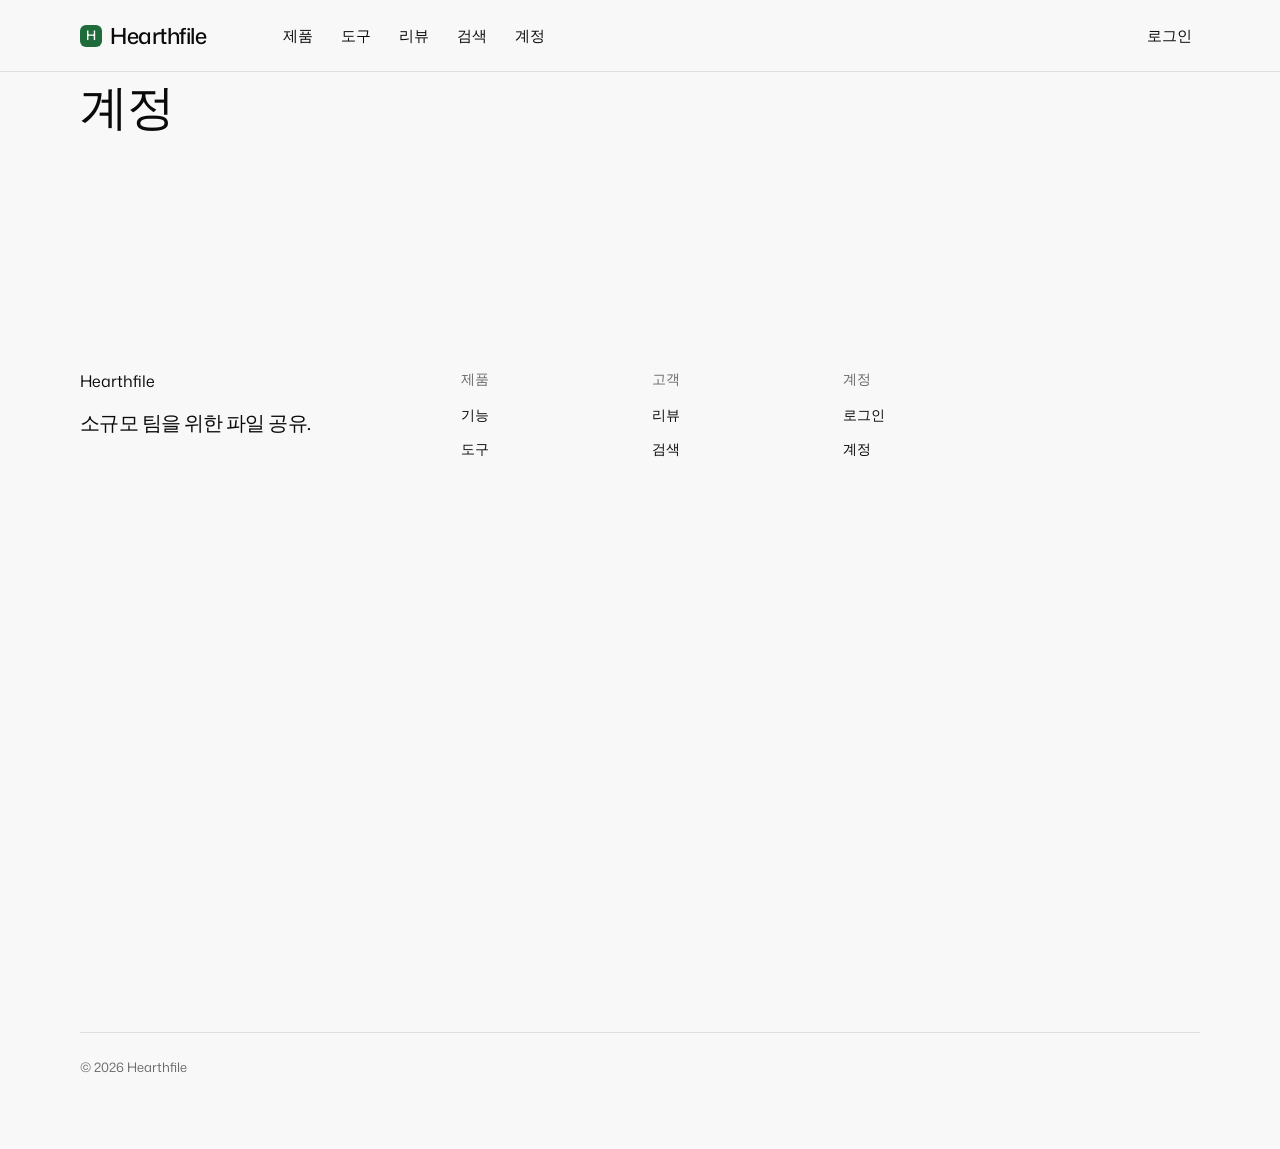
==== commit 6d20b26d: "Translate Hearthfile test site to Korean - All pages (home, login, search, reviews, profile, account" ====
--- a/public/account.html
+++ b/public/account.html
@@ -1,5 +1,5 @@
 <!doctype html>
-<html lang="en" data-type="software" data-radius="soft" data-buttons="solid" data-motion>
+<html lang="ko" data-type="software" data-radius="soft" data-buttons="solid" data-motion>
 <head>
 <meta charset="utf-8">
 <meta name="viewport" content="width=device-width, initial-scale=1, viewport-fit=cover">
@@ -31,35 +31,34 @@
   --ly-scale: 0.96;
 }
 </style>
-
-<title>Account: Hearthfile</title>
-<meta name="description" content="Manage your Hearthfile account and send credit.">
+<title>계정: Hearthfile</title>
+<meta name="description" content="Hearthfile 계정을 관리하고 크레딧을 보냅니다.">
 </head>
 <body>
 
 <header class="nav">
   <div class="wrap nav__bar">
-    <a class="skip-link" href="#top">Skip to content</a>
+    <a class="skip-link" href="#top">본문으로 건너뛰기</a>
     <a class="nav__logo" href="index.html"><span class="mark mark--initial" aria-hidden="true">H</span>Hearthfile</a>
-    <nav class="nav__links" aria-label="Main">
-      <div class="nav__item"><a class="nav__link" href="index.html#features">Product</a></div>
-      <div class="nav__item"><a class="nav__link" href="tools.html">Tools</a></div>
-      <div class="nav__item"><a class="nav__link" href="reviews.html">Reviews</a></div>
-      <div class="nav__item"><a class="nav__link" href="search.html">Search</a></div>
-      <div class="nav__item"><a class="nav__link" href="account.html">Account</a></div>
+    <nav class="nav__links" aria-label="주 메뉴">
+      <div class="nav__item"><a class="nav__link" href="index.html#features">제품</a></div>
+      <div class="nav__item"><a class="nav__link" href="tools.html">도구</a></div>
+      <div class="nav__item"><a class="nav__link" href="reviews.html">리뷰</a></div>
+      <div class="nav__item"><a class="nav__link" href="search.html">검색</a></div>
+      <div class="nav__item"><a class="nav__link" href="account.html">계정</a></div>
     </nav>
-    <div class="nav__actions"><a class="nav__link" href="login.html">Log in</a></div>
-    <button class="nav__toggle" type="button" aria-expanded="false" aria-label="Menu"><svg width="18" height="18" viewBox="0 0 18 18" aria-hidden="true"><path d="M2 5h14M2 13h14" stroke="currentColor" stroke-width="1.6" stroke-linecap="round"/></svg></button>
+    <div class="nav__actions"><a class="nav__link" href="login.html">로그인</a></div>
+    <button class="nav__toggle" type="button" aria-expanded="false" aria-label="메뉴"><svg width="18" height="18" viewBox="0 0 18 18" aria-hidden="true"><path d="M2 5h14M2 13h14" stroke="currentColor" stroke-width="1.6" stroke-linecap="round"/></svg></button>
   </div>
 </header>
 <main id="top" class="wrap" style="padding-top:var(--s-8);padding-bottom:var(--s-8)">
-<div class="page-head"><h1 id="hi">Account</h1><p class="lead-line" id="bal"></p></div>
+<div class="page-head"><h1 id="hi">계정</h1><p class="lead-line" id="bal"></p></div>
 <div class="panel-card" id="send" hidden>
-  <h2 style="font-size:24px;margin:0 0 var(--s-4)">Send credit</h2>
+  <h2 style="font-size:24px;margin:0 0 var(--s-4)">크레딧 보내기</h2>
   <form id="f">
-    <div class="field"><label for="to">Recipient username</label><input id="to" name="to" required></div>
-    <div class="field"><label for="am">Amount</label><input id="am" name="amount" type="number" required></div>
-    <button class="btn btn--primary" type="submit">Send</button>
+    <div class="field"><label for="to">받는 사람 아이디</label><input id="to" name="to" required></div>
+    <div class="field"><label for="am">금액 (원)</label><input id="am" name="amount" type="number" required></div>
+    <button class="btn btn--primary" type="submit">보내기</button>
   </form>
 </div>
 <p class="form-status" id="out" role="status"></p>
@@ -68,10 +67,10 @@
 <footer class="footer closing" aria-labelledby="foot-h">
   <div class="wrap closing__links">
     <div class="grid">
-      <div class="span-4 stack-4"><a class="nav__logo" href="index.html"><span class="mark mark--initial" aria-hidden="true">H</span>Hearthfile</a><p class="footer__lede">File sharing for small teams.</p></div>
-      <div class="span-2 footer__col"><h3 id="foot-h">Product</h3><ul><li><a href="index.html#features">Features</a></li><li><a href="tools.html">Tools</a></li></ul></div>
-      <div class="span-2 footer__col"><h3>Customers</h3><ul><li><a href="reviews.html">Reviews</a></li><li><a href="search.html">Search</a></li></ul></div>
-      <div class="span-2 footer__col"><h3>Account</h3><ul><li><a href="login.html">Log in</a></li><li><a href="account.html">Account</a></li></ul></div>
+      <div class="span-4 stack-4"><a class="footer__brand" href="index.html">Hearthfile</a><p class="footer__lede">소규모 팀을 위한 파일 공유.</p></div>
+      <div class="span-2 footer__col"><h3 id="foot-h">제품</h3><ul><li><a href="index.html#features">기능</a></li><li><a href="tools.html">도구</a></li></ul></div>
+      <div class="span-2 footer__col"><h3>고객</h3><ul><li><a href="reviews.html">리뷰</a></li><li><a href="search.html">검색</a></li></ul></div>
+      <div class="span-2 footer__col"><h3>계정</h3><ul><li><a href="login.html">로그인</a></li><li><a href="account.html">계정</a></li></ul></div>
     </div>
     <div class="footer__legal"><span>&copy; 2026 Hearthfile</span></div>
   </div>
@@ -79,9 +78,9 @@
 <script>async function load() {
   const r = await fetch('/api/account');
   const d = await r.json();
-  if (!r.ok) { document.getElementById('hi').textContent = 'Log in to see your account'; document.getElementById('bal').innerHTML = '<a href="login.html">Go to log in</a>'; return; }
-  document.getElementById('hi').textContent = 'Hi, ' + d.username;
-  document.getElementById('bal').textContent = 'Store credit: ' + d.balance;
+  if (!r.ok) { document.getElementById('hi').textContent = '로그인하면 계정을 볼 수 있습니다'; document.getElementById('bal').innerHTML = '<a href="login.html">로그인하러 가기</a>'; return; }
+  document.getElementById('hi').textContent = d.username + '님, 안녕하세요';
+  document.getElementById('bal').textContent = '크레딧 잔액: ' + d.balance.toLocaleString('ko-KR') + '원';
   document.getElementById('send').hidden = false;
 }
 document.getElementById('f').addEventListener('submit', async (e) => {
@@ -89,7 +88,7 @@
   const f = e.target;
   const r = await fetch('/api/transfer', { method: 'POST', body: new URLSearchParams({ to: f.to.value, amount: f.amount.value }) });
   const d = await r.json();
-  document.getElementById('out').textContent = r.ok ? 'Sent ' + d.amount + ' to ' + d.to + '.' : d.error;
+  document.getElementById('out').textContent = r.ok ? d.to + '님에게 ' + d.amount.toLocaleString('ko-KR') + '원을 보냈습니다.' : d.error;
   load();
 });
 load();</script>
